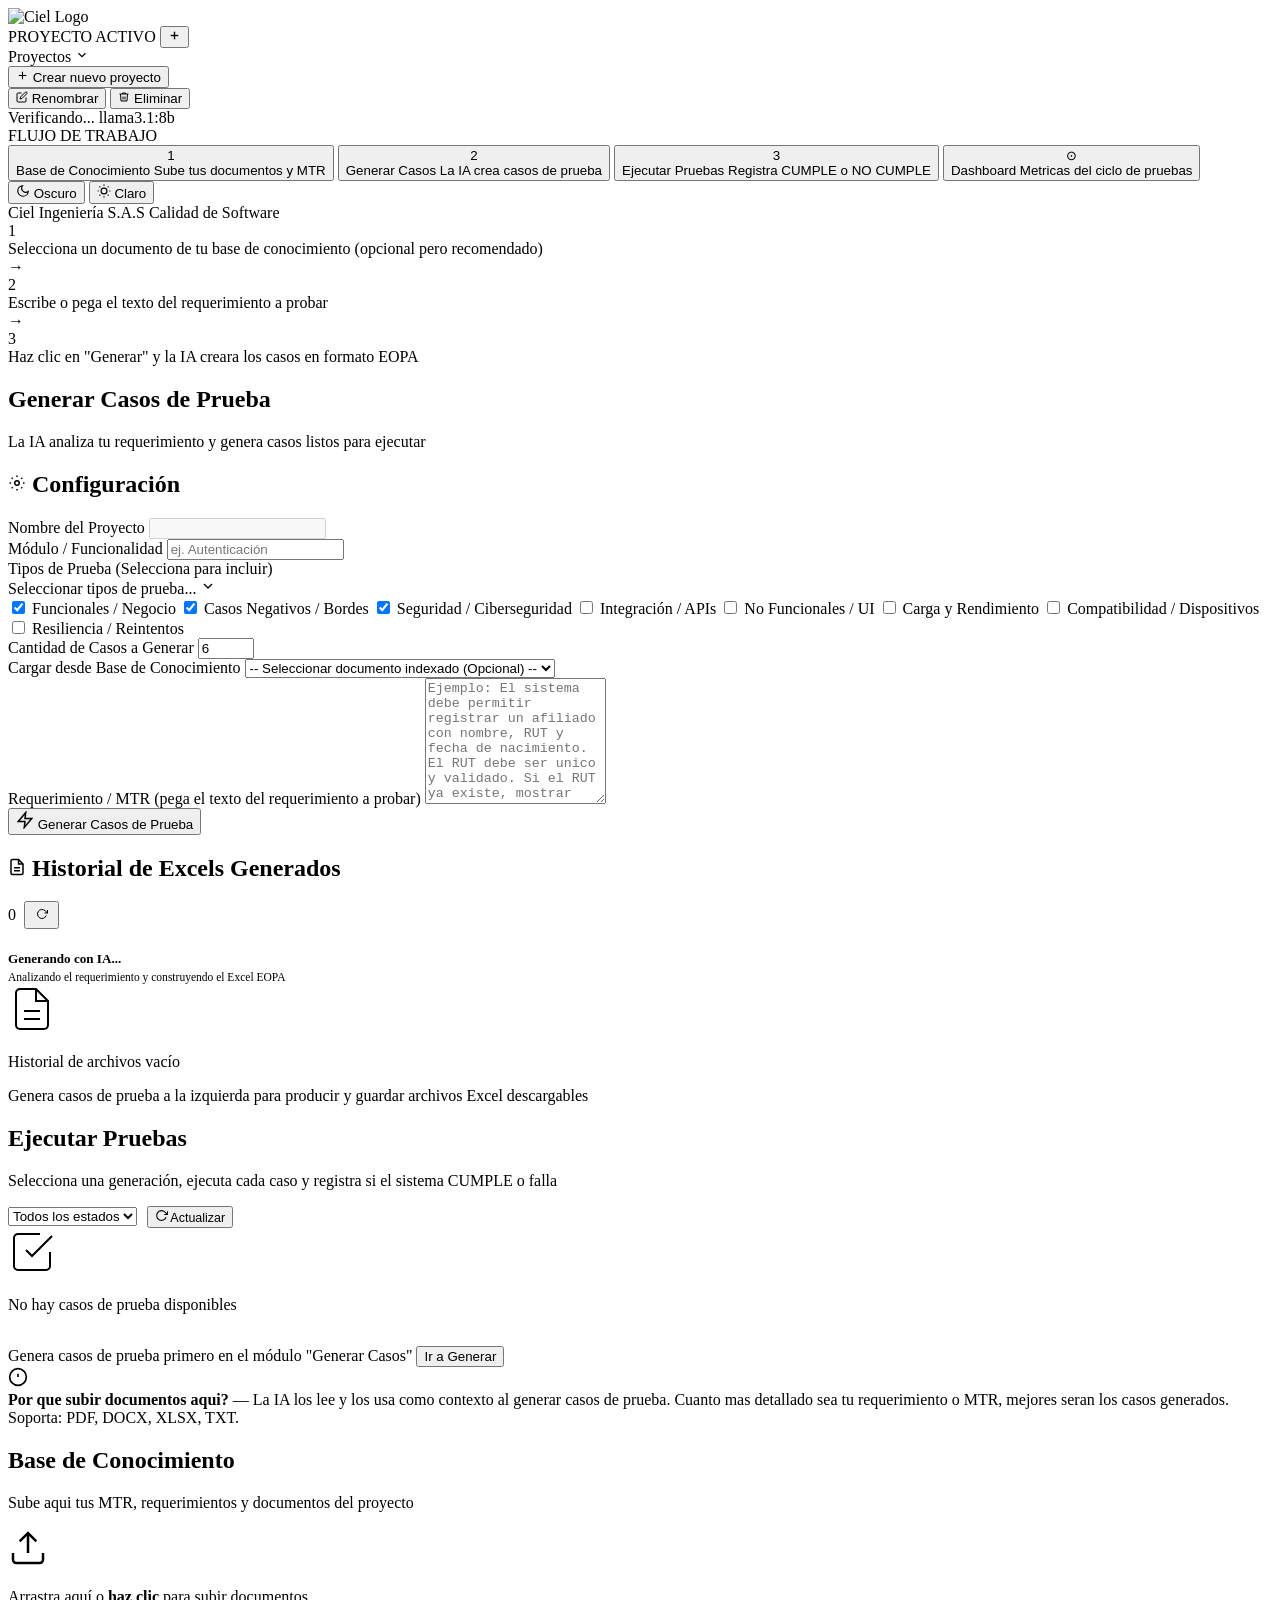
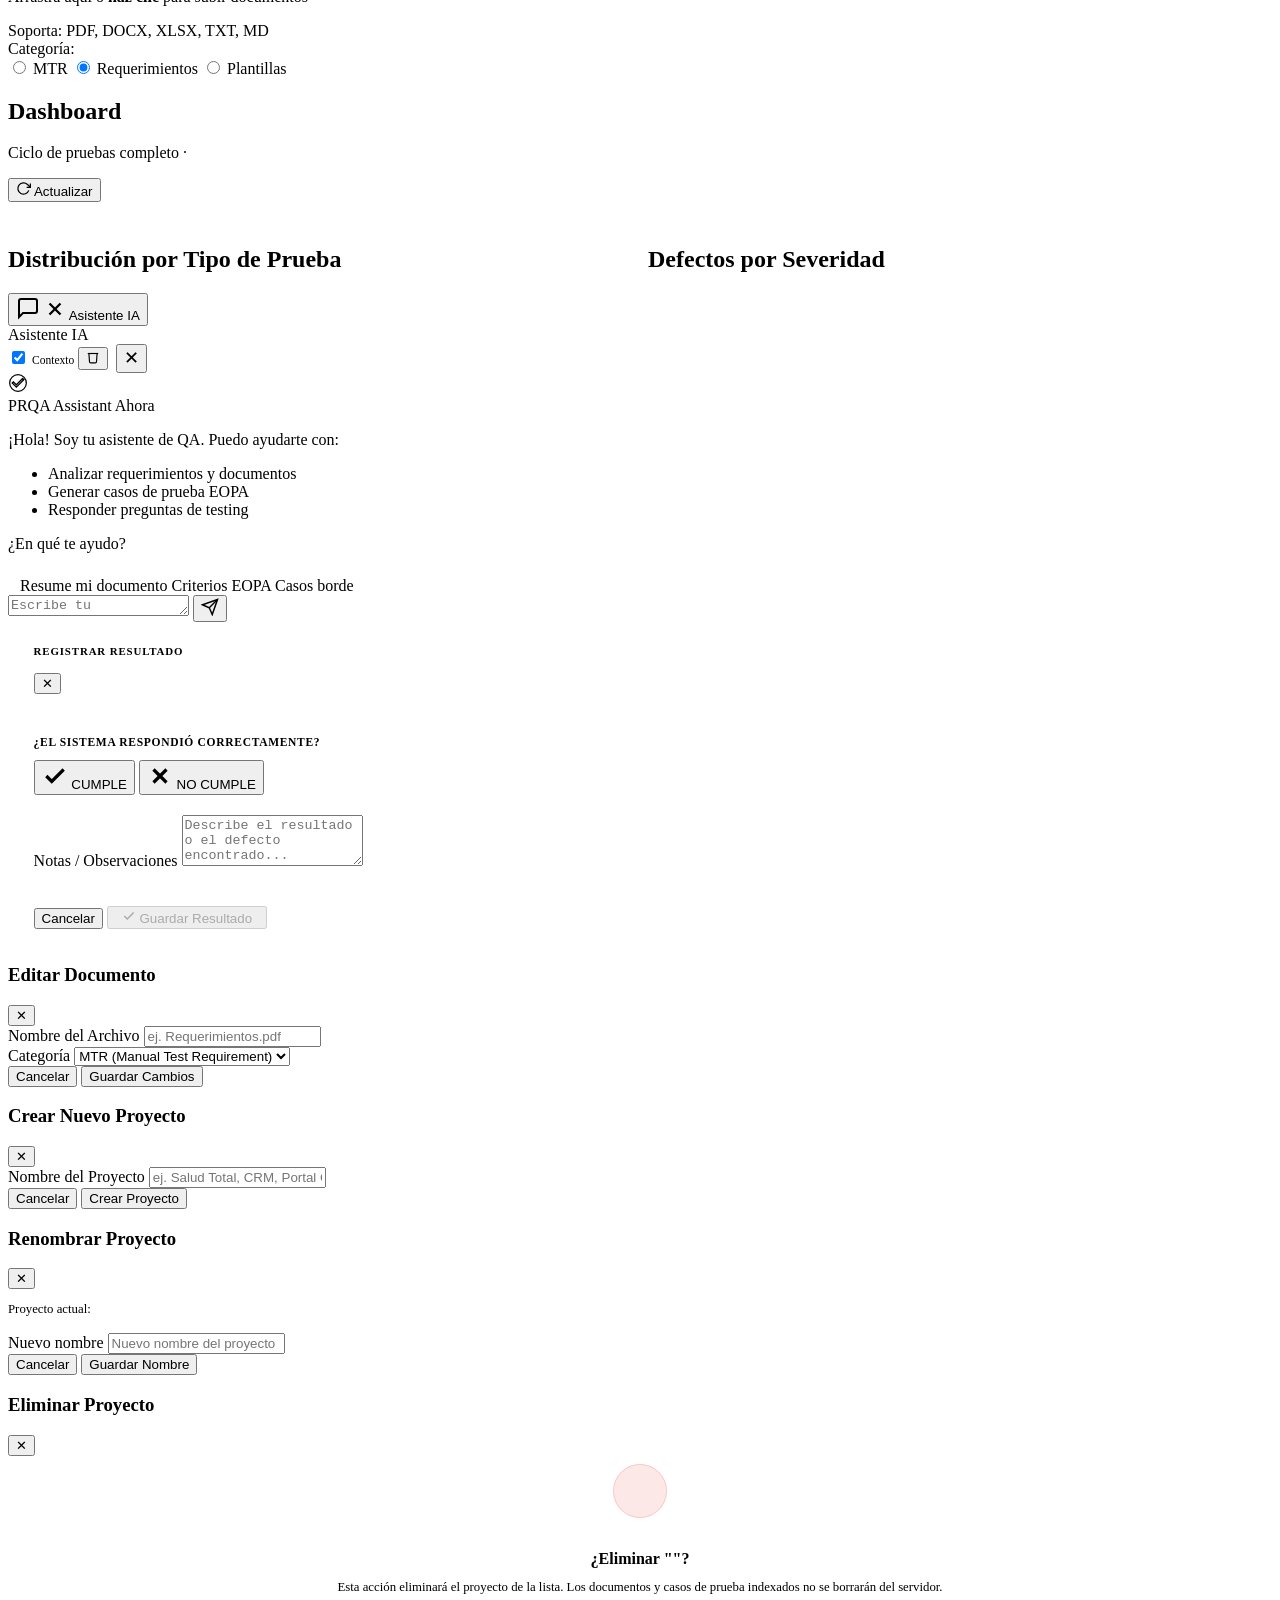
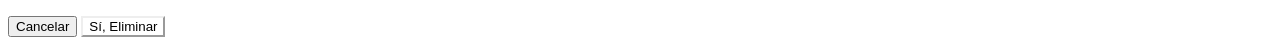
==== frontend/index.html @ eca5a705 "Initial commit: Asistente QA application code" ====
<!DOCTYPE html>
<html lang="es">

<head>
  <meta charset="UTF-8" />
  <meta name="viewport" content="width=device-width, initial-scale=1.0" />
  <title>PRQA — Asistente de QA con IA Local | Ciel Ingeniería</title>
  <meta name="description"
    content="Asistente de calidad de software potenciado por IA local para el equipo de testers de Ciel Ingeniería S.A.S" />
  <link rel="preconnect" href="https://fonts.googleapis.com" />
  <link rel="preconnect" href="https://fonts.gstatic.com" crossorigin />
  <link
    href="https://fonts.googleapis.com/css2?family=Inter:wght@300;400;500;600;700;800&family=JetBrains+Mono:wght@400;500&display=swap"
    rel="stylesheet" />
  <link rel="stylesheet" href="/static/css/style.css?v=2.3.0" />
</head>

<body>
  <!-- Fondo animado -->
  <div class="bg-grid"></div>
  <div class="bg-glow bg-glow-1"></div>
  <div class="bg-glow bg-glow-2"></div>
  <div class="bg-glow bg-glow-3"></div>

  <!-- Sidebar -->
  <aside class="sidebar" id="sidebar">
    <div class="sidebar-header">
      <div class="logo-container">
        <div class="logo-badge">
          <img src="https://www.cielingenieria.com/wp-content/uploads/2019/06/logo-ciel-nuevo2.png" alt="Ciel Logo"
            class="ciel-logo" />
        </div>
      </div>
    </div>

    <!-- Selector de Proyecto rediseñado con gestión completa -->
    <div class="project-selector-card" id="projectSelectorCard">
      <div class="project-selector-header">
        <span class="project-title-label">PROYECTO ACTIVO</span>
        <button class="proj-new-btn" onclick="openCreateProjectModal()" title="Nuevo proyecto">
          <svg viewBox="0 0 24 24" fill="none" stroke="currentColor" stroke-width="2.5" width="13" height="13"><line x1="12" y1="5" x2="12" y2="19"/><line x1="5" y1="12" x2="19" y2="12"/></svg>
        </button>
      </div>
      <!-- Proyecto activo prominente -->
      <div class="active-project-display" onclick="toggleProjectDropdown()">
        <div class="active-project-dot"></div>
        <span class="active-project-name" id="activeProjectName">Proyectos</span>
        <svg class="proj-chevron" id="projChevron" viewBox="0 0 24 24" fill="none" stroke="currentColor" stroke-width="2" width="14" height="14"><polyline points="6 9 12 15 18 9"/></svg>
      </div>
      <!-- Dropdown de proyectos -->
      <div class="project-dropdown hidden" id="projectDropdown">
        <div class="project-dropdown-list" id="projectDropdownList">
          <!-- populated by JS -->
        </div>
        <div class="project-dropdown-footer">
          <button class="proj-action-add" onclick="openCreateProjectModal(); closeProjectDropdown()">
            <svg viewBox="0 0 24 24" fill="none" stroke="currentColor" stroke-width="2" width="13" height="13"><line x1="12" y1="5" x2="12" y2="19"/><line x1="5" y1="12" x2="19" y2="12"/></svg>
            Crear nuevo proyecto
          </button>
        </div>
      </div>
      <!-- Acciones del proyecto activo -->
      <div class="project-action-row" id="projectActionRow">
        <button class="proj-action-btn proj-rename" onclick="openRenameProjectModal()" title="Renombrar proyecto">
          <svg viewBox="0 0 24 24" fill="none" stroke="currentColor" stroke-width="2" width="12" height="12"><path d="M11 4H4a2 2 0 0 0-2 2v14a2 2 0 0 0 2 2h14a2 2 0 0 0 2-2v-7"/><path d="M18.5 2.5a2.121 2.121 0 0 1 3 3L12 15l-4 1 1-4 9.5-9.5z"/></svg>
          Renombrar
        </button>
        <button class="proj-action-btn proj-delete" onclick="openDeleteProjectModal()" title="Eliminar proyecto">
          <svg viewBox="0 0 24 24" fill="none" stroke="currentColor" stroke-width="2" width="12" height="12"><polyline points="3 6 5 6 21 6"/><path d="M19 6l-1 14H6L5 6"/><path d="M10 11v6M14 11v6"/><path d="M9 6V4h6v2"/></svg>
          Eliminar
        </button>
      </div>
    </div>

    <!-- Status indicator -->
    <div class="status-card" id="statusCard">
      <div class="status-dot" id="statusDot"></div>
      <div class="status-info">
        <span class="status-label" id="statusLabel">Verificando...</span>
        <span class="status-model" id="statusModel">llama3.1:8b</span>
      </div>
    </div>

    <!-- Navegación con pasos numerados (sin Asistente IA - ahora es burbuja flotante) -->
    <div class="nav-flow-label">FLUJO DE TRABAJO</div>
    <nav class="sidebar-nav">
      <button class="nav-item" id="navDocuments" onclick="switchModule('documents')">
        <div class="nav-step-badge">1</div>
        <div class="nav-text-group">
          <span class="nav-title">Base de Conocimiento</span>
          <span class="nav-subtitle">Sube tus documentos y MTR</span>
        </div>
        <div class="nav-indicator"></div>
      </button>

      <button class="nav-item" id="navGenerate" onclick="switchModule('generate')">
        <div class="nav-step-badge">2</div>
        <div class="nav-text-group">
          <span class="nav-title">Generar Casos</span>
          <span class="nav-subtitle">La IA crea casos de prueba</span>
        </div>
        <div class="nav-indicator"></div>
      </button>

      <button class="nav-item" id="navExecution" onclick="switchModule('execution')">
        <div class="nav-step-badge">3</div>
        <div class="nav-text-group">
          <span class="nav-title">Ejecutar Pruebas</span>
          <span class="nav-subtitle">Registra CUMPLE o NO CUMPLE</span>
        </div>
        <div class="nav-indicator"></div>
      </button>

      <button class="nav-item" id="navDashboard" onclick="switchModule('dashboard')">
        <div class="nav-step-badge nav-step-alt">⊙</div>
        <div class="nav-text-group">
          <span class="nav-title">Dashboard</span>
          <span class="nav-subtitle">Metricas del ciclo de pruebas</span>
        </div>
        <div class="nav-indicator"></div>
      </button>
    </nav>

    <div class="sidebar-footer">
      <div class="theme-toggle-container">
        <button class="theme-toggle-btn active" id="themeDarkBtn" onclick="toggleTheme('dark')" title="Modo Oscuro">
          <svg viewBox="0 0 24 24" fill="none" stroke="currentColor" stroke-width="2" width="14" height="14">
            <path d="M21 12.79A9 9 0 1 1 11.21 3 7 7 0 0 0 21 12.79z" />
          </svg>
          <span>Oscuro</span>
        </button>
        <button class="theme-toggle-btn" id="themeLightBtn" onclick="toggleTheme('light')" title="Modo Claro">
          <svg viewBox="0 0 24 24" fill="none" stroke="currentColor" stroke-width="2" width="14" height="14">
            <circle cx="12" cy="12" r="5" />
            <line x1="12" y1="1" x2="12" y2="3" />
            <line x1="12" y1="21" x2="12" y2="23" />
            <line x1="4.22" y1="4.22" x2="5.64" y2="5.64" />
            <line x1="18.36" y1="18.36" x2="19.78" y2="19.78" />
            <line x1="1" y1="12" x2="3" y2="12" />
            <line x1="21" y1="12" x2="23" y2="12" />
            <line x1="4.22" y1="19.78" x2="5.64" y2="18.36" />
            <line x1="18.36" y1="5.64" x2="19.78" y2="4.22" />
          </svg>
          <span>Claro</span>
        </button>
      </div>
      <div class="company-badge">
        <span class="company-name">Ciel Ingeniería S.A.S</span>
        <span class="company-area">Calidad de Software</span>
      </div>
    </div>
  </aside>

  <!-- Contenido principal -->
  <main class="main-content" id="mainContent">




    <!-- ════════════════════════════════════════════
         MÓDULO 2: GENERADOR DE CASOS DE PRUEBA
    ════════════════════════════════════════════ -->
    <section class="module" id="moduleGenerate">
      <!-- Banner de instrucciones -->
      <div class="how-to-banner">
        <div class="how-to-steps">
          <div class="how-to-step">
            <div class="how-to-num">1</div>
            <span>Selecciona un documento de tu base de conocimiento (opcional pero recomendado)</span>
          </div>
          <div class="how-to-arrow">→</div>
          <div class="how-to-step">
            <div class="how-to-num">2</div>
            <span>Escribe o pega el texto del requerimiento a probar</span>
          </div>
          <div class="how-to-arrow">→</div>
          <div class="how-to-step">
            <div class="how-to-num">3</div>
            <span>Haz clic en "Generar" y la IA creara los casos en formato EOPA</span>
          </div>
        </div>
      </div>
      <div class="module-header">
        <div class="module-title-group">
          <h1 class="module-title">Generar Casos de Prueba</h1>
          <p class="module-subtitle">La IA analiza tu requerimiento y genera casos listos para ejecutar</p>
        </div>

      </div>

      <div class="generate-layout">
        <!-- Panel de configuración -->
        <div class="generate-config panel">
          <h2 class="panel-title">
            <svg viewBox="0 0 24 24" fill="none" stroke="currentColor" stroke-width="2" width="18" height="18">
              <circle cx="12" cy="12" r="3" />
              <path
                d="M19.07 4.93l-1.41 1.41M4.93 4.93l1.41 1.41M19.07 19.07l-1.41-1.41M4.93 19.07l1.41-1.41M12 2v2M12 20v2M2 12h2M20 12h2" />
            </svg>
            Configuración
          </h2>

          <div class="form-group">
            <label class="form-label" for="projectName">Nombre del Proyecto</label>
            <input type="text" id="projectName" class="form-input" disabled value="" />
          </div>

          <div class="form-group">
            <label class="form-label" for="moduleName">Módulo / Funcionalidad</label>
            <input type="text" id="moduleName" class="form-input" placeholder="ej. Autenticación" value="" />
          </div>

          <div class="form-group">
            <label class="form-label">Tipos de Prueba <span class="form-label-hint">(Selecciona para incluir)</span></label>
            <div class="custom-multiselect" id="customTestTypesSelect">
              <div class="multiselect-trigger" onclick="toggleTestTypesDropdown()">
                <span id="multiselectPlaceholder">Seleccionar tipos de prueba...</span>
                <svg viewBox="0 0 24 24" fill="none" stroke="currentColor" stroke-width="2" width="16" height="16">
                  <polyline points="6 9 12 15 18 9"/>
                </svg>
              </div>
              <div class="multiselect-dropdown hidden" id="testTypesDropdown">
                <label class="dropdown-item">
                  <input type="checkbox" value="FUNCIONALES" data-label="Funcionales / Negocio" checked onchange="updateTestTypeChips()" />
                  <span>Funcionales / Negocio</span>
                </label>
                <label class="dropdown-item">
                  <input type="checkbox" value="CASOS NEGATIVOS" data-label="Casos Negativos / Bordes" checked onchange="updateTestTypeChips()" />
                  <span>Casos Negativos / Bordes</span>
                </label>
                <label class="dropdown-item">
                  <input type="checkbox" value="SEGURIDAD" data-label="Seguridad / Ciberseguridad" checked onchange="updateTestTypeChips()" />
                  <span>Seguridad / Ciberseguridad</span>
                </label>
                <label class="dropdown-item">
                  <input type="checkbox" value="INTEGRACION" data-label="Integración / APIs" onchange="updateTestTypeChips()" />
                  <span>Integración / APIs</span>
                </label>
                <label class="dropdown-item">
                  <input type="checkbox" value="NO FUNCIONALES" data-label="No Funcionales / UI" onchange="updateTestTypeChips()" />
                  <span>No Funcionales / UI</span>
                </label>
                <label class="dropdown-item">
                  <input type="checkbox" value="CARGA" data-label="Carga y Rendimiento" onchange="updateTestTypeChips()" />
                  <span>Carga y Rendimiento</span>
                </label>
                <label class="dropdown-item">
                  <input type="checkbox" value="COMPATIBILIDAD" data-label="Compatibilidad / Dispositivos" onchange="updateTestTypeChips()" />
                  <span>Compatibilidad / Dispositivos</span>
                </label>
                <label class="dropdown-item">
                  <input type="checkbox" value="RESILIENCIA" data-label="Resiliencia / Reintentos" onchange="updateTestTypeChips()" />
                  <span>Resiliencia / Reintentos</span>
                </label>
              </div>
            </div>
            <!-- Chips de tipos seleccionados -->
            <div class="selected-chips-container" id="selectedTestTypeChips"></div>
          </div>

          <div class="form-group">
            <label class="form-label" for="numCases">Cantidad de Casos a Generar</label>
            <input type="number" id="numCases" class="form-input" min="1" max="100" value="6" placeholder="ej. 6" />
          </div>

          <div class="form-group">
            <label class="form-label" for="docSelect">Cargar desde Base de Conocimiento</label>
            <select id="docSelect" class="form-input" onchange="loadDocToTextarea(this.value)">
              <option value="">-- Seleccionar documento indexado (Opcional) --</option>
            </select>
          </div>

          <div class="form-group">
            <label class="form-label" for="requirementText">Requerimiento / MTR <span class="form-label-hint">(pega el texto del requerimiento a probar)</span></label>
            <textarea id="requirementText" class="form-textarea"
              placeholder="Ejemplo: El sistema debe permitir registrar un afiliado con nombre, RUT y fecha de nacimiento. El RUT debe ser unico y validado. Si el RUT ya existe, mostrar mensaje de error..."
              rows="8"></textarea>
          </div>

          <button class="btn-primary btn-full" id="generateBtn" onclick="generateTestCases()">
            <svg viewBox="0 0 24 24" fill="none" stroke="currentColor" stroke-width="2" width="18" height="18">
              <polygon points="13 2 3 14 12 14 11 22 21 10 12 10 13 2" />
            </svg>
            Generar Casos de Prueba
          </button>
        </div>

        <!-- Panel de resultados: historial de Excels -->
        <div class="generate-results panel" style="position:relative;">
          <div class="panel-header" style="flex-shrink:0;">
            <h2 class="panel-title">
              <svg viewBox="0 0 24 24" fill="none" stroke="currentColor" stroke-width="2" width="18" height="18">
                <path d="M14 2H6a2 2 0 0 0-2 2v16a2 2 0 0 0 2 2h12a2 2 0 0 0 2-2V8z"/><polyline points="14 2 14 8 20 8"/><line x1="16" y1="13" x2="8" y2="13"/><line x1="16" y1="17" x2="8" y2="17" />
              </svg>
              Historial de Excels Generados
            </h2>
            <div style="display:flex;align-items:center;gap:0.5rem;">
              <span class="badge" id="caseCountBadge">0</span>
              <button class="btn-ghost" style="font-size:0.7rem;padding:0.3rem 0.6rem;" onclick="loadTestCasesForGenerator()" title="Actualizar historial">
                <svg viewBox="0 0 24 24" fill="none" stroke="currentColor" stroke-width="2" width="12" height="12"><polyline points="23 4 23 10 17 10"/><path d="M20.49 15a9 9 0 1 1-2.12-9.36L23 10"/></svg>
              </button>
            </div>
          </div>

          <!-- Banner de progreso: compacto, no tapa el historial -->
          <div id="generatorLoading" class="excel-loading-overlay hidden">
            <div class="loading-orb" style="width:22px;height:22px;flex-shrink:0;"></div>
            <div>
              <p style="font-weight:600;color:var(--accent-primary);margin:0;font-size:0.82rem;">Generando con IA...</p>
              <span style="font-size:0.72rem;color:var(--text-muted);">Analizando el requerimiento y construyendo el Excel EOPA</span>
            </div>
          </div>


          <!-- Historial de archivos siempre visible -->
          <div id="testCasesContainer" class="test-cases-list">
            <div class="empty-state">
              <svg viewBox="0 0 24 24" fill="none" stroke="currentColor" stroke-width="1" width="48" height="48">
                <path d="M14 2H6a2 2 0 0 0-2 2v16a2 2 0 0 0 2 2h12a2 2 0 0 0 2-2V8z" />
                <polyline points="14 2 14 8 20 8" />
                <line x1="16" y1="13" x2="8" y2="13" />
                <line x1="16" y1="17" x2="8" y2="17" />
              </svg>
              <p>Historial de archivos vacío</p>
              <span>Genera casos de prueba a la izquierda para producir y guardar archivos Excel descargables</span>
            </div>
          </div>
        </div>

      </div>
    </section>

    <!-- ════════════════════════════════════════════
         MÓDULO 3: EJECUCIÓN DE PRUEBAS
    ════════════════════════════════════════════ -->
    <section class="module" id="moduleExecution">
      <div class="module-header">
        <div class="module-title-group">
          <h1 class="module-title">Ejecutar Pruebas</h1>
          <p class="module-subtitle">Selecciona una generación, ejecuta cada caso y registra si el sistema CUMPLE o falla</p>
        </div>
        <div class="module-actions" style="display:flex;gap:0.6rem;align-items:center;">
          <select class="form-select-sm" id="filterStatus" onchange="loadTestCasesForExecution()">
            <option value="">Todos los estados</option>
            <option value="Pendiente">Pendiente</option>
            <option value="Ejecutado">Ejecutado</option>
          </select>
          <button class="btn-ghost" style="font-size:0.78rem;" onclick="loadTestCasesForExecution()" title="Recargar casos de prueba">
            <svg viewBox="0 0 24 24" fill="none" stroke="currentColor" stroke-width="2" width="13" height="13">
              <polyline points="23 4 23 10 17 10"/><path d="M20.49 15a9 9 0 1 1-2.12-9.36L23 10"/>
            </svg>
            Actualizar
          </button>
        </div>
      </div>

      <!-- Cuerpo de ejecución: generado dinámicamente por JS -->
      <div class="execution-table-wrap" id="executionGrid">
        <div class="empty-state">
          <svg viewBox="0 0 24 24" fill="none" stroke="currentColor" stroke-width="1" width="48" height="48">
            <polyline points="9 11 12 14 22 4" /><path d="M21 12v7a2 2 0 0 1-2 2H5a2 2 0 0 1-2-2V5a2 2 0 0 1 2-2h11" />
          </svg>
          <p>No hay casos de prueba disponibles</p>
          <span>Genera casos de prueba primero en el módulo "Generar Casos"</span>
          <button class="btn-primary" style="margin-top:1rem" onclick="switchModule('generate')">Ir a Generar</button>
        </div>
      </div>
    </section>


    <!-- ════════════════════════════════════════════
         MÓDULO 4: BASE DE CONOCIMIENTO
    ════════════════════════════════════════════ -->
    <section class="module" id="moduleDocuments">
      <!-- Banner de instrucciones -->
      <div class="how-to-banner how-to-banner-start">
        <div class="how-to-icon">
          <svg viewBox="0 0 24 24" fill="none" stroke="currentColor" stroke-width="2" width="20" height="20"><circle cx="12" cy="12" r="10"/><line x1="12" y1="8" x2="12" y2="12"/><line x1="12" y1="16" x2="12.01" y2="16"/></svg>
        </div>
        <div>
          <strong>Por que subir documentos aqui?</strong> — La IA los lee y los usa como contexto al generar casos de prueba. Cuanto mas detallado sea tu requerimiento o MTR, mejores seran los casos generados. Soporta: PDF, DOCX, XLSX, TXT.
        </div>
      </div>
      <div class="module-header">
        <div class="module-title-group">
          <h1 class="module-title">Base de Conocimiento</h1>
          <p class="module-subtitle">Sube aqui tus MTR, requerimientos y documentos del proyecto</p>
        </div>
      </div>

      <!-- Zona de carga -->
      <div class="upload-zone" id="uploadZone">
        <input type="file" id="fileInput" hidden accept=".pdf,.docx,.txt,.xlsx,.xls,.md"
          onchange="uploadDocument(this.files[0])" />
        <div class="upload-content" onclick="document.getElementById('fileInput').click()">
          <div class="upload-icon">
            <svg viewBox="0 0 24 24" fill="none" stroke="currentColor" stroke-width="1.5" width="40" height="40">
              <path d="M21 15v4a2 2 0 0 1-2 2H5a2 2 0 0 1-2-2v-4" />
              <polyline points="17 8 12 3 7 8" />
              <line x1="12" y1="3" x2="12" y2="15" />
            </svg>
          </div>
          <p class="upload-text">Arrastra aquí o <strong>haz clic</strong> para subir documentos</p>
          <span class="upload-hint">Soporta: PDF, DOCX, XLSX, TXT, MD</span>
        </div>

        <div class="upload-category-row">
          <label class="form-label">Categoría:</label>
          <div class="radio-group" id="categoryGroup">
            <label class="radio-item">
              <input type="radio" name="category" value="mtr" id="catMTR" />
              <span class="radio-custom"></span>
              <span>MTR</span>
            </label>
            <label class="radio-item">
              <input type="radio" name="category" value="requirements" checked id="catReq" />
              <span class="radio-custom"></span>
              <span>Requerimientos</span>
            </label>
            <label class="radio-item">
              <input type="radio" name="category" value="templates" id="catTemplates" />
              <span class="radio-custom"></span>
              <span>Plantillas</span>
            </label>
          </div>
        </div>
      </div>

      <!-- Lista de documentos -->
      <div class="documents-grid" id="documentsGrid">
        <div class="loading-dots">
          <span></span><span></span><span></span>
        </div>
      </div>
    </section>

    <!-- ════════════════════════════════════════════
         MÓDULO 5: DASHBOARD
    ════════════════════════════════════════════ -->
    <section class="module" id="moduleDashboard">
      <!-- Header del Dashboard -->
      <div class="module-header">
        <div class="module-title-group">
          <h1 class="module-title">Dashboard</h1>
          <p class="module-subtitle" id="dashboardSubtitle">Ciclo de pruebas completo · <span id="dashProjectName"></span></p>
        </div>
        <button class="btn-primary" onclick="loadDashboard()" style="gap:0.5rem;">
          <svg viewBox="0 0 24 24" fill="none" stroke="currentColor" stroke-width="2" width="15" height="15">
            <polyline points="23 4 23 10 17 10" /><path d="M20.49 15a9 9 0 1 1-2.12-9.36L23 10" />
          </svg>
          Actualizar
        </button>
      </div>

      <!-- KPI Cards principales -->
      <div id="metricsGrid" style="display:grid;grid-template-columns:repeat(4,1fr);gap:1rem;margin-bottom:1.5rem;">
        <!-- Generadas dinámicamente por loadDashboard() -->
      </div>

      <!-- Barra de progreso global prominente -->
      <div id="dashProgressSection" style="margin-bottom:1.5rem;"></div>

      <!-- Paneles de análisis -->
      <div class="dashboard-panels" style="display:grid;grid-template-columns:1fr 1fr;gap:1rem;">
        <div class="panel" style="grid-column:1;">
          <h2 class="panel-title">Distribución por Tipo de Prueba</h2>
          <div id="typeDistribution" class="distribution-list"></div>
        </div>
        <div class="panel" style="grid-column:2;">
          <h2 class="panel-title">Defectos por Severidad</h2>
          <div id="severityDistribution" class="distribution-list"></div>
        </div>
      </div>

      <!-- IDs legacy compatibles -->
      <span id="mTotalCases" style="display:none"></span>
      <span id="mCumple" style="display:none"></span>
      <span id="mNoCumple" style="display:none"></span>
      <span id="mPassRate" style="display:none"></span>
      <span id="execProgress" style="display:none"></span>
      <span id="passProgress" style="display:none"></span>
      <div id="execProgressBar" style="display:none"></div>
      <div id="passProgressBar" style="display:none"></div>
    </section>

  </main>

  <!-- ═══ BURBUJA FLOTANTE ASISTENTE IA ═══════════════════════ -->
  <!-- Botón burbuja siempre visible -->
  <button class="chat-fab" id="chatFab" onclick="toggleChatDrawer()" title="Asistente IA">
    <svg class="chat-fab-icon chat-fab-open" viewBox="0 0 24 24" fill="none" stroke="currentColor" stroke-width="2" width="24" height="24">
      <path d="M21 15a2 2 0 0 1-2 2H7l-4 4V5a2 2 0 0 1 2-2h14a2 2 0 0 1 2 2z" />
    </svg>
    <svg class="chat-fab-icon chat-fab-close hidden" viewBox="0 0 24 24" fill="none" stroke="currentColor" stroke-width="2.5" width="22" height="22">
      <line x1="18" y1="6" x2="6" y2="18"/><line x1="6" y1="6" x2="18" y2="18"/>
    </svg>
    <span class="chat-fab-label">Asistente IA</span>
  </button>

  <!-- Drawer lateral del asistente -->
  <div class="chat-drawer" id="chatDrawer">
    <div class="chat-drawer-header">
      <div class="chat-drawer-title">
        <div class="chat-drawer-dot"></div>
        <span>Asistente IA</span>
      </div>
      <div class="chat-drawer-controls">
        <label class="toggle-switch toggle-sm" title="Usar Base de Conocimiento">
          <input type="checkbox" id="useKnowledgeBase" checked />
          <span class="toggle-track"><span class="toggle-thumb"></span></span>
          <span class="toggle-label" style="font-size:0.72rem">Contexto</span>
        </label>
        <button class="btn-ghost btn-sm" onclick="clearChat()" title="Limpiar chat">
          <svg viewBox="0 0 24 24" fill="none" stroke="currentColor" stroke-width="2" width="14" height="14">
            <polyline points="3 6 5 6 21 6" /><path d="M19 6l-1 14a2 2 0 0 1-2 2H8a2 2 0 0 1-2-2L5 6" />
          </svg>
        </button>
        <button class="btn-ghost btn-sm" onclick="toggleChatDrawer()" title="Cerrar" style="margin-left:4px; font-size:1.1rem; padding: 2px 6px;">✕</button>
      </div>
    </div>
    <div class="chat-messages" id="chatMessages">
      <!-- Welcome message -->
      <div class="message assistant-message welcome-message">
        <div class="message-avatar">
          <svg viewBox="0 0 24 24" fill="none" stroke="currentColor" stroke-width="1.5" width="20" height="20">
            <path d="M12 2C6.48 2 2 6.48 2 12s4.48 10 10 10 10-4.48 10-10S17.52 2 12 2zm-2 15l-5-5 1.41-1.41L10 14.17l7.59-7.59L19 8l-9 9z" />
          </svg>
        </div>
        <div class="message-content">
          <div class="message-header">
            <span class="message-sender">PRQA Assistant</span>
            <span class="message-time">Ahora</span>
          </div>
          <div class="message-text">
            <p>¡Hola! Soy tu asistente de QA. Puedo ayudarte con:</p>
            <ul>
              <li>Analizar requerimientos y documentos</li>
              <li>Generar casos de prueba EOPA</li>
              <li>Responder preguntas de testing</li>
            </ul>
            <p>¿En qué te ayudo?</p>
          </div>
        </div>
      </div>
    </div>
    <div class="chat-input-area">
      <div class="chat-hints" style="padding:0.5rem 0.75rem 0;">
        <span class="hint-chip" onclick="setInput('Resume el documento que tengo en la base de conocimiento')">Resume mi documento</span>
        <span class="hint-chip" onclick="setInput('Cuales son los criterios de aceptacion segun EOPA?')">Criterios EOPA</span>
        <span class="hint-chip" onclick="setInput('Que casos borde deberia probar en un formulario de registro?')">Casos borde</span>
      </div>
      <div class="chat-input-container">
        <textarea id="chatInput" class="chat-input"
          placeholder="Escribe tu consulta..." rows="1"
          onkeydown="handleChatKeydown(event)" oninput="autoResizeTextarea(this)"></textarea>
        <button class="send-btn" id="sendBtn" onclick="sendMessage()">
          <svg viewBox="0 0 24 24" fill="none" stroke="currentColor" stroke-width="2" width="18" height="18">
            <line x1="22" y1="2" x2="11" y2="13" /><polygon points="22 2 15 22 11 13 2 9 22 2" />
          </svg>
        </button>
      </div>
    </div>
  </div>
  <!-- Fondo oscuro al abrir el drawer en móvil -->
  <div class="chat-drawer-backdrop hidden" id="chatDrawerBackdrop" onclick="toggleChatDrawer()"></div>


  <!-- ═══ MODAL DE EJECUCIÓN — Diseño Premium ══════════════════ -->
  <div class="modal-overlay hidden" id="executionModal">
    <div class="modal" id="executionModalContent" style="max-width:560px;width:100%;">

      <!-- Encabezado del modal -->
      <div class="modal-header" style="padding:1.4rem 1.6rem;gap:1rem;">
        <div style="flex:1;min-width:0;">
          <div style="font-size:0.68rem;text-transform:uppercase;letter-spacing:0.08em;color:var(--text-muted);margin-bottom:0.3rem;font-weight:600;">Registrar Resultado</div>
          <h3 class="modal-title" id="modalTestCaseTitle" style="font-size:1rem;line-height:1.3;"></h3>
        </div>
        <button class="modal-close" onclick="closeExecutionModal()" style="flex-shrink:0;">✕</button>
      </div>

      <!-- Badge del ID del caso -->
      <div style="padding:0 1.6rem;margin-top:0;">
        <span class="modal-case-id" id="modalCaseId"></span>
      </div>

      <div class="modal-body" style="padding:1.25rem 1.6rem;">

        <!-- Sección: Resultado del caso -->
        <div style="margin-bottom:1.25rem;">
          <div style="font-size:0.72rem;font-weight:700;text-transform:uppercase;letter-spacing:0.06em;color:var(--text-muted);margin-bottom:0.75rem;">¿El sistema respondió correctamente?</div>
          <div class="result-buttons">
            <button class="result-btn cumple" id="btnCumple" onclick="selectResult('CUMPLE')">
              <svg viewBox="0 0 24 24" fill="none" stroke="currentColor" stroke-width="3" width="26" height="26">
                <polyline points="20 6 9 17 4 12" />
              </svg>
              CUMPLE
            </button>
            <button class="result-btn no-cumple" id="btnNoCumple" onclick="selectResult('NO CUMPLE')">
              <svg viewBox="0 0 24 24" fill="none" stroke="currentColor" stroke-width="3" width="26" height="26">
                <line x1="18" y1="6" x2="6" y2="18" /><line x1="6" y1="6" x2="18" y2="18" />
              </svg>
              NO CUMPLE
            </button>
          </div>
        </div>

        <!-- Campos adicionales para defectos — solo visible al seleccionar NO CUMPLE -->
        <div class="modal-fields" id="noCumpleFields" style="display:none;background:rgba(239,68,68,0.05);border:1px solid rgba(239,68,68,0.15);border-radius:var(--radius-md);padding:1rem;margin-bottom:1rem;">
          <div style="font-size:0.72rem;font-weight:700;color:#ef4444;text-transform:uppercase;letter-spacing:0.06em;margin-bottom:0.75rem;">
            ⚠ Información del Defecto
          </div>
          <div style="display:grid;grid-template-columns:1fr 1fr 1fr;gap:0.75rem;">
            <div class="form-group" style="margin:0;">
              <label class="form-label" style="font-size:0.7rem;">Severidad</label>
              <select class="form-input" id="execSeverity" style="font-size:0.78rem;padding:0.45rem 0.6rem;">
                <option value="Tolerable">Tolerable</option>
                <option value="Interfaz de usuario">Interfaz UI</option>
                <option value="Crítico">Crítico</option>
                <option value="Bloqueante">Bloqueante</option>
              </select>
            </div>
            <div class="form-group" style="margin:0;">
              <label class="form-label" style="font-size:0.7rem;">Tipo</label>
              <select class="form-input" id="execIncidentType" style="font-size:0.78rem;padding:0.45rem 0.6rem;">
                <option value="Error">Error</option>
                <option value="Mejora">Mejora</option>
              </select>
            </div>
            <div class="form-group" style="margin:0;">
              <label class="form-label" style="font-size:0.7rem;">Estado</label>
              <select class="form-input" id="execIncidentState" style="font-size:0.78rem;padding:0.45rem 0.6rem;">
                <option value="Abierto">Abierto</option>
                <option value="Re-abierto">Re-abierto</option>
                <option value="Cerrado">Cerrado</option>
              </select>
            </div>
          </div>
        </div>

        <!-- Notas en ancho completo -->
        <div class="form-group" style="margin:0;">
          <label class="form-label">Notas / Observaciones</label>
          <textarea class="form-textarea" id="execNotes" rows="3"
            placeholder="Describe el resultado o el defecto encontrado..."></textarea>
        </div>
      </div>

      <!-- Footer del modal -->
      <div class="modal-footer" style="padding:1rem 1.6rem;border-top:1px solid var(--border-subtle);">
        <button class="btn-ghost" onclick="closeExecutionModal()">Cancelar</button>
        <button class="btn-primary" id="saveExecutionBtn" onclick="saveExecution()" disabled
          style="min-width:160px;">
          <svg viewBox="0 0 24 24" fill="none" stroke="currentColor" stroke-width="2.5" width="14" height="14">
            <polyline points="20 6 9 17 4 12"/>
          </svg>
          Guardar Resultado
        </button>
      </div>
    </div>
  </div>


  <!-- Modal de edición de documento -->
  <div class="modal-overlay hidden" id="editDocModal">
    <div class="modal">
      <div class="modal-header">
        <h3 class="modal-title">Editar Documento</h3>
        <button class="modal-close" onclick="closeEditDocModal()">✕</button>
      </div>
      <div class="modal-body">
        <input type="hidden" id="editDocId" />
        <div class="form-group">
          <label class="form-label" for="editDocName">Nombre del Archivo</label>
          <input type="text" class="form-input" id="editDocName" placeholder="ej. Requerimientos.pdf" />
        </div>
        <div class="form-group">
          <label class="form-label" for="editDocCategory">Categoría</label>
          <select class="form-input" id="editDocCategory">
            <option value="mtr">MTR (Manual Test Requirement)</option>
            <option value="requirements">Requerimientos</option>
            <option value="templates">Plantillas</option>
          </select>
        </div>
      </div>
      <div class="modal-footer">
        <button class="btn-ghost" onclick="closeEditDocModal()">Cancelar</button>
        <button class="btn-primary" onclick="saveEditDoc()">Guardar Cambios</button>
      </div>
    </div>
  </div>

  <!-- Modal de creación de proyecto -->
  <div class="modal-overlay hidden" id="createProjectModal">
    <div class="modal">
      <div class="modal-header">
        <h3 class="modal-title">Crear Nuevo Proyecto</h3>
        <button class="modal-close" onclick="closeCreateProjectModal()">✕</button>
      </div>
      <div class="modal-body">
        <div class="form-group">
          <label class="form-label" for="newProjectName">Nombre del Proyecto</label>
          <input type="text" class="form-input" id="newProjectName" placeholder="ej. Salud Total, CRM, Portal Clientes"
            onkeydown="if(event.key==='Enter')submitCreateProject()" />
        </div>
      </div>
      <div class="modal-footer">
        <button class="btn-ghost" onclick="closeCreateProjectModal()">Cancelar</button>
        <button class="btn-primary" onclick="submitCreateProject()">Crear Proyecto</button>
      </div>
    </div>
  </div>

  <!-- Modal renombrar proyecto -->
  <div class="modal-overlay hidden" id="renameProjectModal">
    <div class="modal">
      <div class="modal-header">
        <h3 class="modal-title">Renombrar Proyecto</h3>
        <button class="modal-close" onclick="closeRenameProjectModal()">✕</button>
      </div>
      <div class="modal-body">
        <p style="font-size:0.8rem;color:var(--text-muted);margin-bottom:1rem;">Proyecto actual: <strong id="renameProjectCurrent" style="color:var(--text-primary);"></strong></p>
        <div class="form-group">
          <label class="form-label" for="renameProjectInput">Nuevo nombre</label>
          <input type="text" class="form-input" id="renameProjectInput" placeholder="Nuevo nombre del proyecto"
            onkeydown="if(event.key==='Enter')submitRenameProject()" />
        </div>
      </div>
      <div class="modal-footer">
        <button class="btn-ghost" onclick="closeRenameProjectModal()">Cancelar</button>
        <button class="btn-primary" onclick="submitRenameProject()">Guardar Nombre</button>
      </div>
    </div>
  </div>

  <!-- Modal eliminar proyecto -->
  <div class="modal-overlay hidden" id="deleteProjectModal">
    <div class="modal">
      <div class="modal-header">
        <h3 class="modal-title" style="color:var(--accent-danger);">Eliminar Proyecto</h3>
        <button class="modal-close" onclick="closeDeleteProjectModal()">✕</button>
      </div>
      <div class="modal-body">
        <div style="display:flex;flex-direction:column;align-items:center;gap:1rem;text-align:center;padding:0.5rem 0;">
          <div style="width:52px;height:52px;background:rgba(239,68,68,0.12);border:1px solid rgba(239,68,68,0.2);border-radius:50%;display:flex;align-items:center;justify-content:center;">
            <svg viewBox="0 0 24 24" fill="none" stroke="var(--accent-danger)" stroke-width="2" width="24" height="24"><polyline points="3 6 5 6 21 6"/><path d="M19 6l-1 14H6L5 6"/><path d="M10 11v6M14 11v6"/><path d="M9 6V4h6v2"/></svg>
          </div>
          <div>
            <p style="font-weight:600;color:var(--text-primary);margin-bottom:0.4rem;">¿Eliminar "<span id="deleteProjectName"></span>"?</p>
            <p style="font-size:0.8rem;color:var(--text-muted);">Esta acción eliminará el proyecto de la lista. Los documentos y casos de prueba indexados no se borrarán del servidor.</p>
          </div>
        </div>
      </div>
      <div class="modal-footer">
        <button class="btn-ghost" onclick="closeDeleteProjectModal()">Cancelar</button>
        <button class="btn-primary" style="background:var(--accent-danger);border-color:var(--accent-danger);" onclick="submitDeleteProject()">Sí, Eliminar</button>
      </div>
    </div>
  </div>

  <!-- Toast notifications -->
  <div class="toast-container" id="toastContainer"></div>

  <script src="/static/js/app.js?v=2.5.0"></script>
</body>



</html>
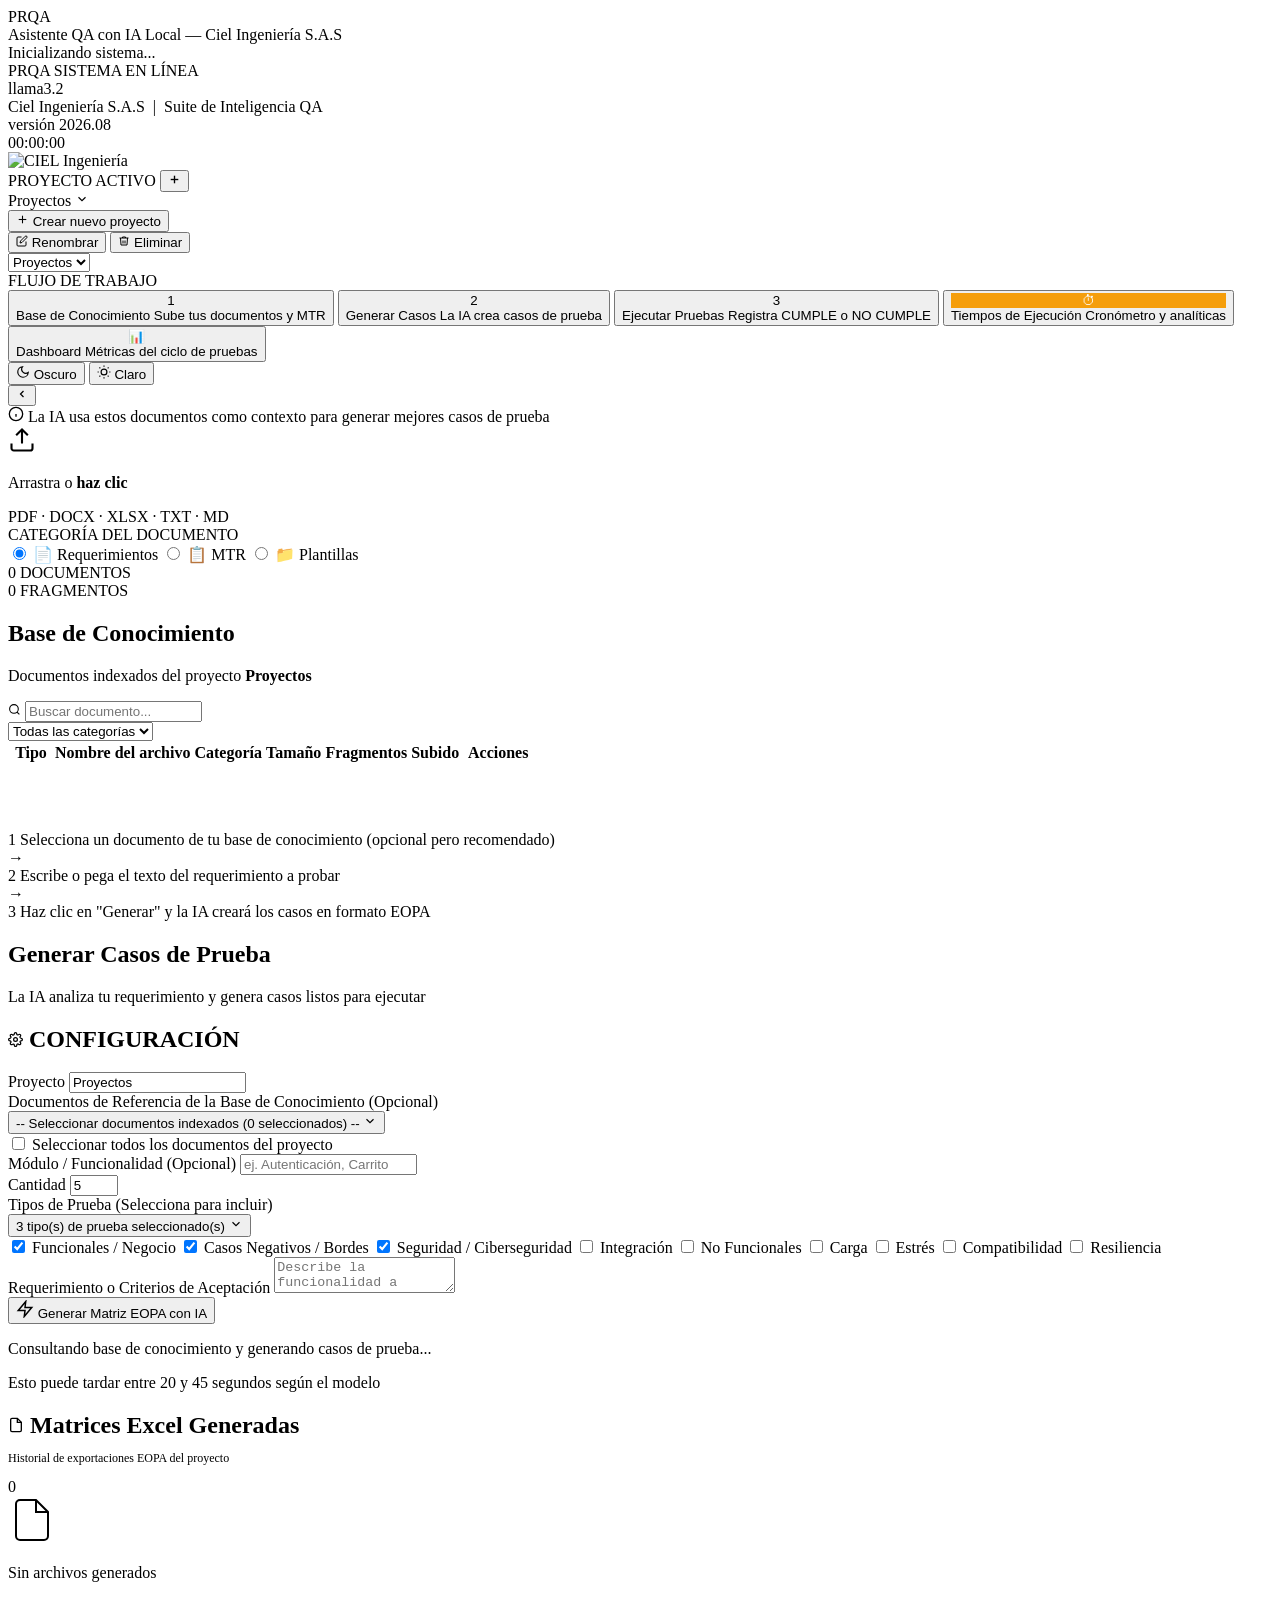
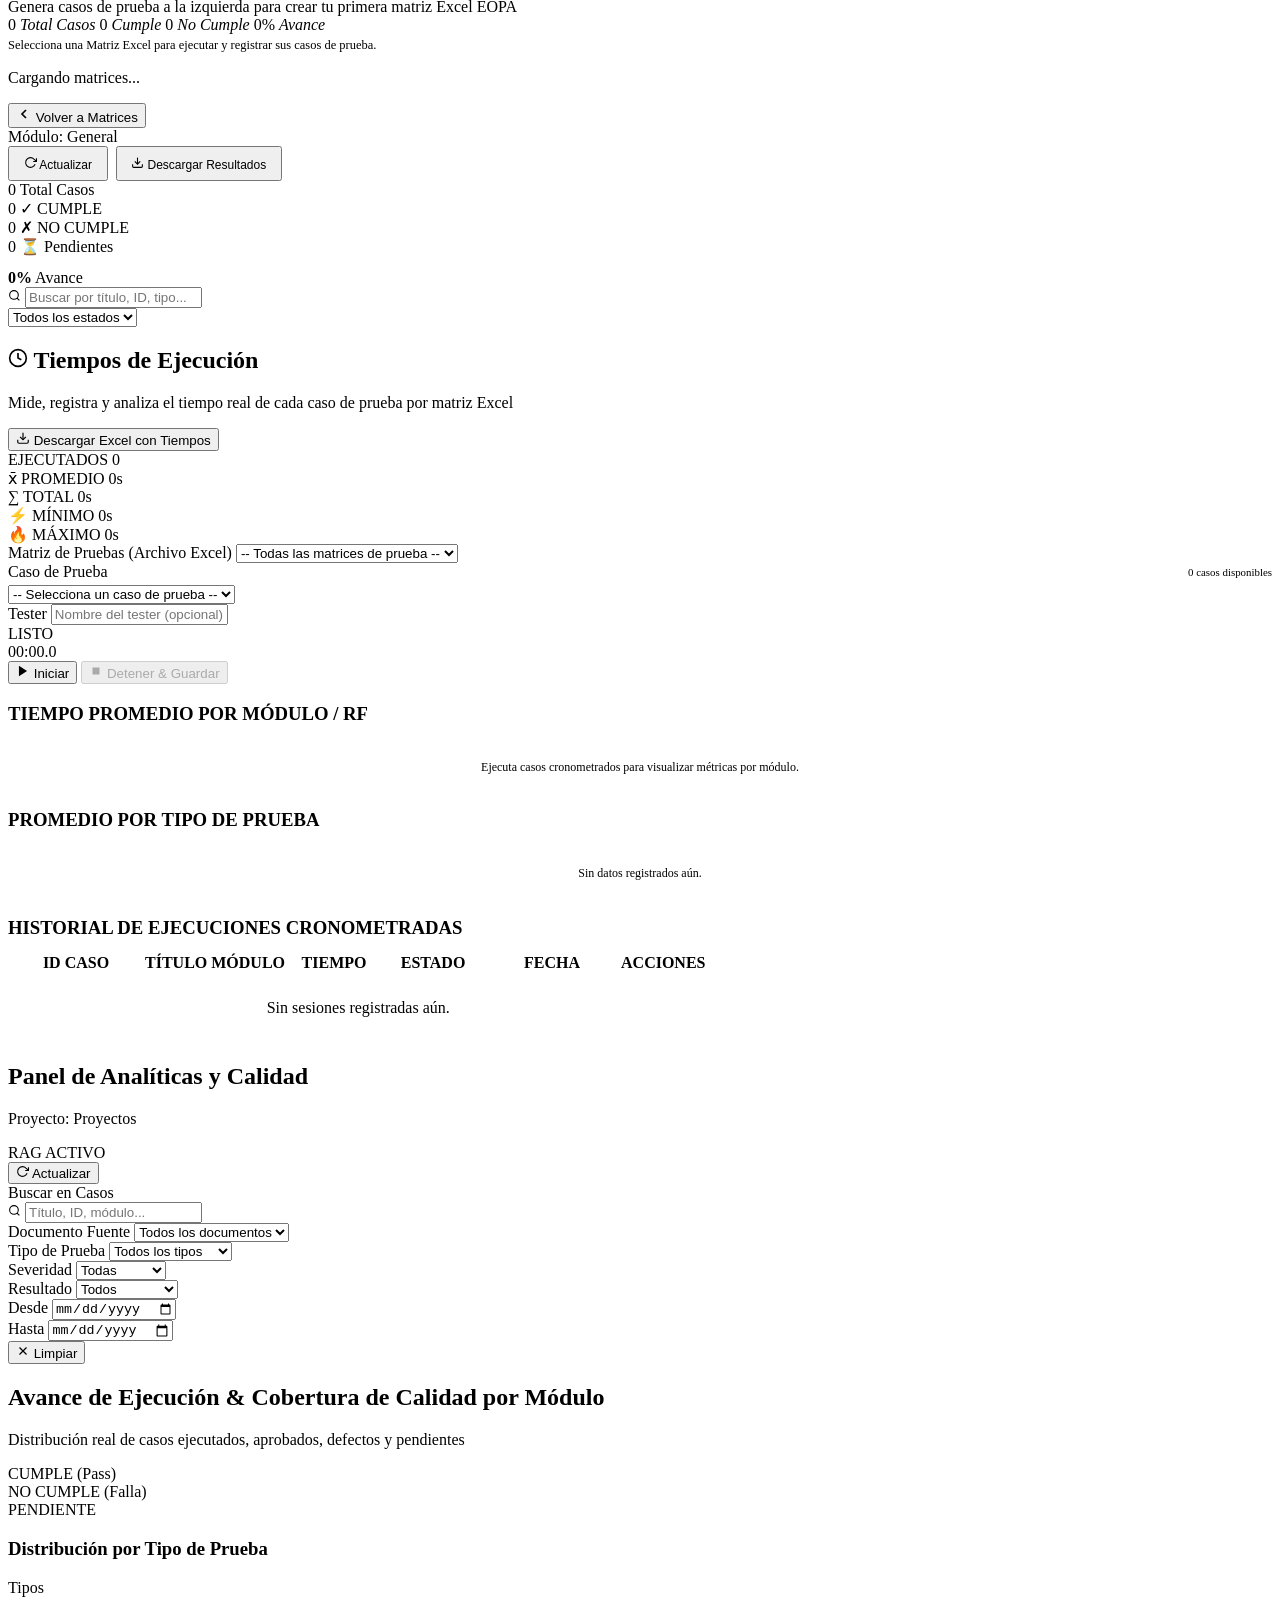
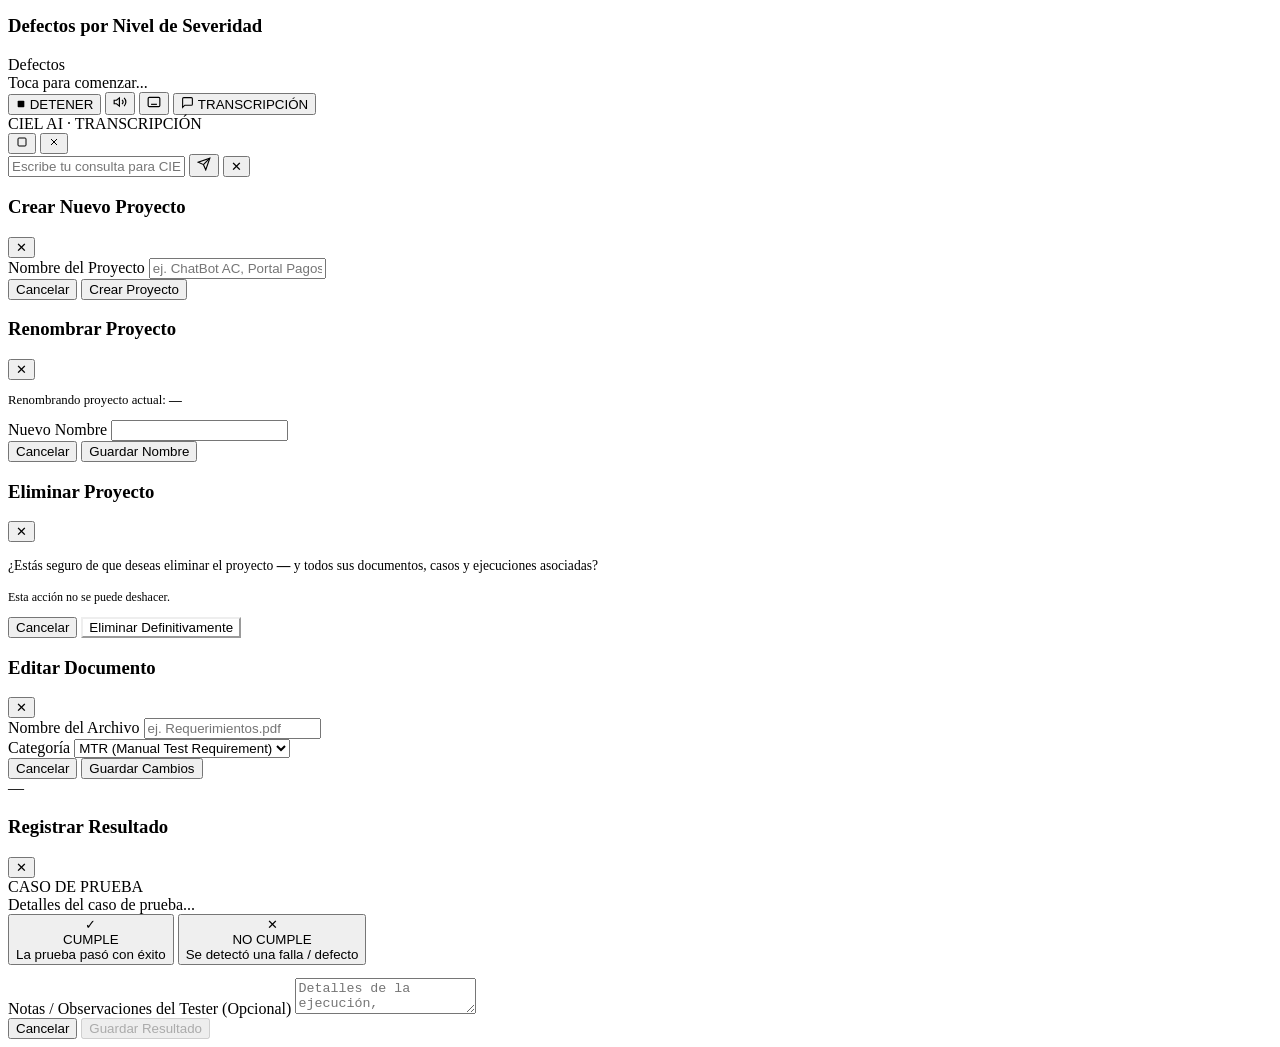
==== commit 684fa758: "feat: agregar botón de eliminación en historial de ejecuciones y actualizar componentes frontend/bac" ====
--- a/frontend/index.html
+++ b/frontend/index.html
@@ -10,657 +10,1037 @@
   <link rel="preconnect" href="https://fonts.googleapis.com" />
   <link rel="preconnect" href="https://fonts.gstatic.com" crossorigin />
   <link
-    href="https://fonts.googleapis.com/css2?family=Inter:wght@300;400;500;600;700;800&family=JetBrains+Mono:wght@400;500&display=swap"
+    href="https://fonts.googleapis.com/css2?family=Inter:wght@300;400;500;600;700;800&family=JetBrains+Mono:wght@400;500&family=Orbitron:wght@400;600;700;900&display=swap"
     rel="stylesheet" />
-  <link rel="stylesheet" href="/static/css/style.css?v=2.3.0" />
+  <link rel="stylesheet" href="/static/css/style.css?v=4.1.7" />
+  <link rel="icon" href="data:image/svg+xml,<svg xmlns='http://www.w3.org/2000/svg' viewBox='0 0 100 100'><text y='.9em' font-size='90'>🧪</text></svg>" />
 </head>
 
 <body>
-  <!-- Fondo animado -->
-  <div class="bg-grid"></div>
-  <div class="bg-glow bg-glow-1"></div>
-  <div class="bg-glow bg-glow-2"></div>
-  <div class="bg-glow bg-glow-3"></div>
-
-  <!-- Sidebar -->
-  <aside class="sidebar" id="sidebar">
-    <div class="sidebar-header">
-      <div class="logo-container">
-        <div class="logo-badge">
-          <img src="https://www.cielingenieria.com/wp-content/uploads/2019/06/logo-ciel-nuevo2.png" alt="Ciel Logo"
-            class="ciel-logo" />
-        </div>
-      </div>
-    </div>
-
-    <!-- Selector de Proyecto rediseñado con gestión completa -->
-    <div class="project-selector-card" id="projectSelectorCard">
-      <div class="project-selector-header">
-        <span class="project-title-label">PROYECTO ACTIVO</span>
-        <button class="proj-new-btn" onclick="openCreateProjectModal()" title="Nuevo proyecto">
-          <svg viewBox="0 0 24 24" fill="none" stroke="currentColor" stroke-width="2.5" width="13" height="13"><line x1="12" y1="5" x2="12" y2="19"/><line x1="5" y1="12" x2="19" y2="12"/></svg>
+  <!-- ═══ BOOT SCREEN JARVIS ═══ -->
+  <div class="boot-screen" id="bootScreen">
+    <div class="boot-logo">PRQA</div>
+    <div class="boot-subtitle">Asistente QA con IA Local &mdash; Ciel Ingeniería S.A.S</div>
+    <div class="boot-bar-wrap"><div class="boot-bar"></div></div>
+    <div class="boot-status" id="bootStatus">Inicializando sistema...</div>
+  </div>
+
+  <!-- ═══ HUD BAR SUPERIOR ═══ -->
+  <div class="hud-bar" id="hudBar">
+    <div class="hud-bar-left">
+      <div class="hud-system-badge" id="hudSystemBadge">
+        <div class="hud-system-dot" id="statusDot"></div>
+        <span id="statusLabel">PRQA SISTEMA EN LÍNEA</span>
+      </div>
+      <div class="hud-divider"></div>
+      <span class="hud-model-chip" id="hudModelChip">llama3.2</span>
+    </div>
+    <div class="hud-bar-center">Ciel Ingeniería S.A.S &nbsp;|&nbsp; Suite de Inteligencia QA</div>
+    <div class="hud-bar-right">
+      <span class="hud-version">versión 2026.08</span>
+      <div class="hud-divider"></div>
+      <span class="hud-clock" id="hudClock">00:00:00</span>
+    </div>
+  </div>
+
+  <!-- ═══ APP LAYOUT WRAPPER ═══ -->
+  <div class="app-layout" id="appLayout">
+
+    <!-- Fondo animado -->
+    <div class="bg-grid"></div>
+    <div class="bg-scanline"></div>
+    <div class="bg-radar"><div class="bg-radar-line"></div></div>
+    <div class="bg-glow bg-glow-1"></div>
+    <div class="bg-glow bg-glow-2"></div>
+    <div class="bg-glow bg-glow-3"></div>
+
+    <!-- ═══ SIDEBAR LATERAL ═══ -->
+    <aside class="sidebar" id="sidebar">
+      <div class="sidebar-header">
+        <div class="logo-container">
+          <div class="logo-badge">
+            <img src="https://www.cielingenieria.com/wp-content/uploads/2019/06/logo-ciel-nuevo2.png"
+                 onerror="this.onerror=null; this.src='/static/img/ciel_logo.png'"
+                 alt="CIEL Ingeniería" class="ciel-logo" />
+          </div>
+        </div>
+      </div>
+
+      <!-- Selector de Proyecto con CRUD completo -->
+      <div class="project-selector-card" id="projectSelectorCard">
+        <div class="project-selector-header">
+          <span class="project-title-label">PROYECTO ACTIVO</span>
+          <button class="proj-new-btn" onclick="openCreateProjectModal()" title="Nuevo proyecto">
+            <svg viewBox="0 0 24 24" fill="none" stroke="currentColor" stroke-width="2.5" width="13" height="13"><line x1="12" y1="5" x2="12" y2="19"/><line x1="5" y1="12" x2="19" y2="12"/></svg>
+          </button>
+        </div>
+        <!-- Display del proyecto activo -->
+        <div class="active-project-display" onclick="toggleProjectDropdown()">
+          <div class="active-project-dot"></div>
+          <span class="active-project-name" id="activeProjectName">Proyectos</span>
+          <svg class="proj-chevron" id="projChevron" viewBox="0 0 24 24" fill="none" stroke="currentColor" stroke-width="2" width="14" height="14"><polyline points="6 9 12 15 18 9"/></svg>
+        </div>
+        <!-- Dropdown de proyectos -->
+        <div class="project-dropdown hidden" id="projectDropdown">
+          <div class="project-dropdown-list" id="projectDropdownList">
+            <!-- populated by JS -->
+          </div>
+          <div class="project-dropdown-footer">
+            <button class="proj-action-add" onclick="openCreateProjectModal(); closeProjectDropdown()">
+              <svg viewBox="0 0 24 24" fill="none" stroke="currentColor" stroke-width="2" width="13" height="13"><line x1="12" y1="5" x2="12" y2="19"/><line x1="5" y1="12" x2="19" y2="12"/></svg>
+              Crear nuevo proyecto
+            </button>
+          </div>
+        </div>
+        <!-- Acciones del proyecto activo -->
+        <div class="project-action-row" id="projectActionRow">
+          <button class="proj-action-btn proj-rename" onclick="openRenameProjectModal()" title="Renombrar proyecto">
+            <svg viewBox="0 0 24 24" fill="none" stroke="currentColor" stroke-width="2" width="12" height="12"><path d="M11 4H4a2 2 0 0 0-2 2v14a2 2 0 0 0 2 2h14a2 2 0 0 0 2-2v-7"/><path d="M18.5 2.5a2.121 2.121 0 0 1 3 3L12 15l-4 1 1-4 9.5-9.5z"/></svg>
+            Renombrar
+          </button>
+          <button class="proj-action-btn proj-delete" onclick="openDeleteProjectModal()" title="Eliminar proyecto">
+            <svg viewBox="0 0 24 24" fill="none" stroke="currentColor" stroke-width="2" width="12" height="12"><polyline points="3 6 5 6 21 6"/><path d="M19 6l-1 14H6L5 6"/><path d="M10 11v6M14 11v6"/><path d="M9 6V4h6v2"/></svg>
+            Eliminar
+          </button>
+        </div>
+        <!-- Select nativo oculto para compatibilidad legacy -->
+        <select id="projectSelect" class="project-select" onchange="handleProjectChange(this.value)">
+          <option value="Proyectos">Proyectos</option>
+        </select>
+      </div>
+
+      <!-- Navegación del Flujo de Trabajo -->
+      <div class="nav-flow-label">FLUJO DE TRABAJO</div>
+      <nav class="sidebar-nav">
+        <!-- Paso 1: Base de Conocimiento -->
+        <button class="nav-item active" id="navDocuments" onclick="switchModule('documents')">
+          <div class="nav-step-badge">1</div>
+          <div class="nav-text-group">
+            <span class="nav-title">Base de Conocimiento</span>
+            <span class="nav-subtitle">Sube tus documentos y MTR</span>
+          </div>
+          <div class="nav-indicator"></div>
         </button>
-      </div>
-      <!-- Proyecto activo prominente -->
-      <div class="active-project-display" onclick="toggleProjectDropdown()">
-        <div class="active-project-dot"></div>
-        <span class="active-project-name" id="activeProjectName">Proyectos</span>
-        <svg class="proj-chevron" id="projChevron" viewBox="0 0 24 24" fill="none" stroke="currentColor" stroke-width="2" width="14" height="14"><polyline points="6 9 12 15 18 9"/></svg>
-      </div>
-      <!-- Dropdown de proyectos -->
-      <div class="project-dropdown hidden" id="projectDropdown">
-        <div class="project-dropdown-list" id="projectDropdownList">
-          <!-- populated by JS -->
-        </div>
-        <div class="project-dropdown-footer">
-          <button class="proj-action-add" onclick="openCreateProjectModal(); closeProjectDropdown()">
-            <svg viewBox="0 0 24 24" fill="none" stroke="currentColor" stroke-width="2" width="13" height="13"><line x1="12" y1="5" x2="12" y2="19"/><line x1="5" y1="12" x2="19" y2="12"/></svg>
-            Crear nuevo proyecto
+
+        <!-- Paso 2: Generar Casos -->
+        <button class="nav-item" id="navGenerate" onclick="switchModule('generate')">
+          <div class="nav-step-badge">2</div>
+          <div class="nav-text-group">
+            <span class="nav-title">Generar Casos</span>
+            <span class="nav-subtitle">La IA crea casos de prueba</span>
+          </div>
+          <div class="nav-indicator"></div>
+        </button>
+
+        <!-- Paso 3: Ejecutar Pruebas -->
+        <button class="nav-item" id="navExecution" onclick="switchModule('execution')">
+          <div class="nav-step-badge">3</div>
+          <div class="nav-text-group">
+            <span class="nav-title">Ejecutar Pruebas</span>
+            <span class="nav-subtitle">Registra CUMPLE o NO CUMPLE</span>
+          </div>
+          <div class="nav-indicator"></div>
+        </button>
+
+        <!-- Paso 4: Tiempos de Ejecución -->
+        <button class="nav-item" id="navTimer" onclick="switchModule('timer')">
+          <div class="nav-step-badge nav-step-alt" style="background:#f59e0b;color:#fff;">⏱</div>
+          <div class="nav-text-group">
+            <span class="nav-title">Tiempos de Ejecución</span>
+            <span class="nav-subtitle">Cronómetro y analíticas</span>
+          </div>
+          <div class="nav-indicator"></div>
+        </button>
+
+        <!-- Paso 5: Dashboard -->
+        <button class="nav-item" id="navDashboard" onclick="switchModule('dashboard')">
+          <div class="nav-step-badge nav-step-alt">📊</div>
+          <div class="nav-text-group">
+            <span class="nav-title">Dashboard</span>
+            <span class="nav-subtitle">Métricas del ciclo de pruebas</span>
+          </div>
+          <div class="nav-indicator"></div>
+        </button>
+      </nav>
+
+      <!-- Footer del Sidebar con Selector de Tema -->
+      <div class="sidebar-footer">
+        <div class="theme-toggle-container">
+          <button class="theme-toggle-btn active" id="themeDarkBtn" onclick="toggleTheme('dark')" title="Modo Oscuro">
+            <svg viewBox="0 0 24 24" fill="none" stroke="currentColor" stroke-width="2" width="14" height="14">
+              <path d="M21 12.79A9 9 0 1 1 11.21 3 7 7 0 0 0 21 12.79z"/>
+            </svg>
+            <span>Oscuro</span>
           </button>
-        </div>
-      </div>
-      <!-- Acciones del proyecto activo -->
-      <div class="project-action-row" id="projectActionRow">
-        <button class="proj-action-btn proj-rename" onclick="openRenameProjectModal()" title="Renombrar proyecto">
-          <svg viewBox="0 0 24 24" fill="none" stroke="currentColor" stroke-width="2" width="12" height="12"><path d="M11 4H4a2 2 0 0 0-2 2v14a2 2 0 0 0 2 2h14a2 2 0 0 0 2-2v-7"/><path d="M18.5 2.5a2.121 2.121 0 0 1 3 3L12 15l-4 1 1-4 9.5-9.5z"/></svg>
-          Renombrar
-        </button>
-        <button class="proj-action-btn proj-delete" onclick="openDeleteProjectModal()" title="Eliminar proyecto">
-          <svg viewBox="0 0 24 24" fill="none" stroke="currentColor" stroke-width="2" width="12" height="12"><polyline points="3 6 5 6 21 6"/><path d="M19 6l-1 14H6L5 6"/><path d="M10 11v6M14 11v6"/><path d="M9 6V4h6v2"/></svg>
-          Eliminar
-        </button>
-      </div>
-    </div>
-
-    <!-- Status indicator -->
-    <div class="status-card" id="statusCard">
-      <div class="status-dot" id="statusDot"></div>
-      <div class="status-info">
-        <span class="status-label" id="statusLabel">Verificando...</span>
-        <span class="status-model" id="statusModel">llama3.1:8b</span>
-      </div>
-    </div>
-
-    <!-- Navegación con pasos numerados (sin Asistente IA - ahora es burbuja flotante) -->
-    <div class="nav-flow-label">FLUJO DE TRABAJO</div>
-    <nav class="sidebar-nav">
-      <button class="nav-item" id="navDocuments" onclick="switchModule('documents')">
-        <div class="nav-step-badge">1</div>
-        <div class="nav-text-group">
-          <span class="nav-title">Base de Conocimiento</span>
-          <span class="nav-subtitle">Sube tus documentos y MTR</span>
-        </div>
-        <div class="nav-indicator"></div>
-      </button>
-
-      <button class="nav-item" id="navGenerate" onclick="switchModule('generate')">
-        <div class="nav-step-badge">2</div>
-        <div class="nav-text-group">
-          <span class="nav-title">Generar Casos</span>
-          <span class="nav-subtitle">La IA crea casos de prueba</span>
-        </div>
-        <div class="nav-indicator"></div>
-      </button>
-
-      <button class="nav-item" id="navExecution" onclick="switchModule('execution')">
-        <div class="nav-step-badge">3</div>
-        <div class="nav-text-group">
-          <span class="nav-title">Ejecutar Pruebas</span>
-          <span class="nav-subtitle">Registra CUMPLE o NO CUMPLE</span>
-        </div>
-        <div class="nav-indicator"></div>
-      </button>
-
-      <button class="nav-item" id="navDashboard" onclick="switchModule('dashboard')">
-        <div class="nav-step-badge nav-step-alt">⊙</div>
-        <div class="nav-text-group">
-          <span class="nav-title">Dashboard</span>
-          <span class="nav-subtitle">Metricas del ciclo de pruebas</span>
-        </div>
-        <div class="nav-indicator"></div>
-      </button>
-    </nav>
-
-    <div class="sidebar-footer">
-      <div class="theme-toggle-container">
-        <button class="theme-toggle-btn active" id="themeDarkBtn" onclick="toggleTheme('dark')" title="Modo Oscuro">
-          <svg viewBox="0 0 24 24" fill="none" stroke="currentColor" stroke-width="2" width="14" height="14">
-            <path d="M21 12.79A9 9 0 1 1 11.21 3 7 7 0 0 0 21 12.79z" />
-          </svg>
-          <span>Oscuro</span>
-        </button>
-        <button class="theme-toggle-btn" id="themeLightBtn" onclick="toggleTheme('light')" title="Modo Claro">
-          <svg viewBox="0 0 24 24" fill="none" stroke="currentColor" stroke-width="2" width="14" height="14">
-            <circle cx="12" cy="12" r="5" />
-            <line x1="12" y1="1" x2="12" y2="3" />
-            <line x1="12" y1="21" x2="12" y2="23" />
-            <line x1="4.22" y1="4.22" x2="5.64" y2="5.64" />
-            <line x1="18.36" y1="18.36" x2="19.78" y2="19.78" />
-            <line x1="1" y1="12" x2="3" y2="12" />
-            <line x1="21" y1="12" x2="23" y2="12" />
-            <line x1="4.22" y1="19.78" x2="5.64" y2="18.36" />
-            <line x1="18.36" y1="5.64" x2="19.78" y2="4.22" />
-          </svg>
-          <span>Claro</span>
-        </button>
-      </div>
-      <div class="company-badge">
-        <span class="company-name">Ciel Ingeniería S.A.S</span>
-        <span class="company-area">Calidad de Software</span>
-      </div>
-    </div>
-  </aside>
-
-  <!-- Contenido principal -->
-  <main class="main-content" id="mainContent">
-
-
-
-
-    <!-- ════════════════════════════════════════════
-         MÓDULO 2: GENERADOR DE CASOS DE PRUEBA
-    ════════════════════════════════════════════ -->
-    <section class="module" id="moduleGenerate">
-      <!-- Banner de instrucciones -->
-      <div class="how-to-banner">
-        <div class="how-to-steps">
-          <div class="how-to-step">
-            <div class="how-to-num">1</div>
+          <button class="theme-toggle-btn" id="themeLightBtn" onclick="toggleTheme('light')" title="Modo Claro">
+            <svg viewBox="0 0 24 24" fill="none" stroke="currentColor" stroke-width="2" width="14" height="14">
+              <circle cx="12" cy="12" r="5"/><line x1="12" y1="1" x2="12" y2="3"/><line x1="12" y1="21" x2="12" y2="23"/><line x1="4.22" y1="4.22" x2="5.64" y2="5.64"/><line x1="18.36" y1="18.36" x2="19.78" y2="19.78"/><line x1="1" y1="12" x2="3" y2="12"/><line x1="21" y1="12" x2="23" y2="12"/><line x1="4.22" y1="19.78" x2="5.64" y2="18.36"/><line x1="18.36" y1="5.64" x2="19.78" y2="4.22"/>
+            </svg>
+            <span>Claro</span>
+          </button>
+        </div>
+      </div>
+
+      <!-- Resizer handle interactivo -->
+      <div class="sidebar-resizer" id="sidebarResizer" title="Arrastra hacia los lados para redimensionar el panel"></div>
+    </aside>
+
+    <!-- Botón colapsar / expandir sidebar -->
+    <button class="sidebar-collapse-btn" id="sidebarCollapseBtn" onclick="toggleSidebar()" title="Colapsar panel lateral">
+      <svg viewBox="0 0 24 24" fill="none" stroke="currentColor" stroke-width="2.5" width="12" height="12">
+        <polyline points="15 18 9 12 15 6"/>
+      </svg>
+    </button>
+
+    <!-- ═══ CONTENIDO PRINCIPAL DE MÓDULOS ═══ -->
+    <main class="main-content" id="mainContent">
+
+      <!-- ════════════════════════════════════════════
+           MÓDULO 1: BASE DE CONOCIMIENTO
+      ════════════════════════════════════════════ -->
+      <section class="module active" id="moduleDocuments">
+        <div class="kb-layout">
+          <!-- Columna Izquierda: Zona de Carga y Categorías -->
+          <div class="kb-left-col">
+            <div class="kb-info-card">
+              <svg viewBox="0 0 24 24" fill="none" stroke="currentColor" stroke-width="2" width="16" height="16">
+                <circle cx="12" cy="12" r="10"/><line x1="12" y1="16" x2="12" y2="12"/><line x1="12" y1="8" x2="12.01" y2="8"/>
+              </svg>
+              <span>La IA usa estos documentos como contexto para generar mejores casos de prueba</span>
+            </div>
+
+            <!-- Zona de subida compacta -->
+            <div class="kb-dropzone" id="uploadZone" onclick="document.getElementById('fileInput').click()">
+              <input type="file" id="fileInput" hidden accept=".pdf,.docx,.txt,.xlsx,.xls,.md"
+                onchange="uploadDocument(this.files[0])" />
+              <div class="kb-dropzone-icon">
+                <svg viewBox="0 0 24 24" fill="none" stroke="currentColor" stroke-width="1.8" width="28" height="28">
+                  <path d="M21 15v4a2 2 0 0 1-2 2H5a2 2 0 0 1-2-2v-4"/>
+                  <polyline points="17 8 12 3 7 8"/><line x1="12" y1="3" x2="12" y2="15"/>
+                </svg>
+              </div>
+              <p class="kb-dropzone-text">Arrastra o <strong style="color:var(--accent-secondary);">haz clic</strong></p>
+              <span class="kb-dropzone-sub">PDF · DOCX · XLSX · TXT · MD</span>
+            </div>
+
+            <!-- Selector de Categoría -->
+            <div class="kb-cat-section">
+              <label class="kb-cat-label">CATEGORÍA DEL DOCUMENTO</label>
+              <div class="kb-cat-pills" id="categoryGroup">
+                <label class="kb-cat-pill active" id="catReqLabel" onclick="setDocCategory('requirements')">
+                  <input type="radio" name="category" value="requirements" id="catReq" checked />
+                  <span class="kb-cat-icon">📄</span>
+                  <span>Requerimientos</span>
+                </label>
+                <label class="kb-cat-pill" id="catMTRLabel" onclick="setDocCategory('mtr')">
+                  <input type="radio" name="category" value="mtr" id="catMTR" />
+                  <span class="kb-cat-icon">📋</span>
+                  <span>MTR</span>
+                </label>
+                <label class="kb-cat-pill" id="catTemplatesLabel" onclick="setDocCategory('templates')">
+                  <input type="radio" name="category" value="templates" id="catTemplates" />
+                  <span class="kb-cat-icon">📁</span>
+                  <span>Plantillas</span>
+                </label>
+              </div>
+            </div>
+
+            <!-- Contadores de documentos y fragmentos -->
+            <div class="kb-stats" id="kbStatsContainer">
+              <div class="kb-stat-item">
+                <span class="kb-stat-val" id="kbStatDocsCount">0</span>
+                <span class="kb-stat-lbl">DOCUMENTOS</span>
+              </div>
+              <div class="kb-stat-item">
+                <span class="kb-stat-val" id="kbStatChunksCount">0</span>
+                <span class="kb-stat-lbl">FRAGMENTOS</span>
+              </div>
+            </div>
+          </div>
+
+          <!-- Columna Derecha: Buscador y Lista de Documentos -->
+          <div class="kb-right-col">
+            <div class="kb-right-header">
+              <div>
+                <h1 class="kb-title">Base de Conocimiento</h1>
+                <p class="kb-subtitle">Documentos indexados del proyecto <strong id="kbActiveProjectTitle" style="color:var(--text-primary);">Proyectos</strong></p>
+              </div>
+              <div class="kb-header-filters">
+                <div class="kb-search-wrap">
+                  <svg viewBox="0 0 24 24" fill="none" stroke="currentColor" stroke-width="2" width="13" height="13">
+                    <circle cx="11" cy="11" r="8"/><line x1="21" y1="21" x2="16.65" y2="16.65"/>
+                  </svg>
+                  <input type="text" class="kb-search-input" id="kbSearchInput" placeholder="Buscar documento..." oninput="filterDocuments()" />
+                </div>
+                <select class="kb-filter-select" id="kbCatFilter" onchange="filterDocuments()">
+                  <option value="">Todas las categorías</option>
+                  <option value="mtr">MTR</option>
+                  <option value="requirements">Requerimientos</option>
+                  <option value="templates">Plantillas</option>
+                </select>
+              </div>
+            </div>
+
+            <!-- Tabla compacta de documentos -->
+            <div class="kb-table-wrap">
+              <table class="kb-table">
+                <thead>
+                  <tr>
+                    <th style="width:40px;">Tipo</th>
+                    <th>Nombre del archivo</th>
+                    <th>Categoría</th>
+                    <th>Tamaño</th>
+                    <th>Fragmentos</th>
+                    <th>Subido</th>
+                    <th style="width:70px;">Acciones</th>
+                  </tr>
+                </thead>
+                <tbody id="documentsGrid">
+                  <tr>
+                    <td colspan="7" style="text-align:center;padding:2rem;color:var(--text-muted);">
+                      <div class="loading-dots"><span></span><span></span><span></span></div>
+                    </td>
+                  </tr>
+                </tbody>
+              </table>
+            </div>
+          </div>
+        </div>
+      </section>
+
+      <!-- ════════════════════════════════════════════
+           MÓDULO 2: GENERAR CASOS DE PRUEBA
+      ════════════════════════════════════════════ -->
+      <section class="module" id="moduleGenerate">
+        <!-- Banner de Pasos de Flujo -->
+        <div class="gen-flow-banner">
+          <div class="gen-flow-step">
+            <span class="gen-flow-num">1</span>
             <span>Selecciona un documento de tu base de conocimiento (opcional pero recomendado)</span>
           </div>
-          <div class="how-to-arrow">→</div>
-          <div class="how-to-step">
-            <div class="how-to-num">2</div>
+          <div class="gen-flow-arrow">→</div>
+          <div class="gen-flow-step">
+            <span class="gen-flow-num">2</span>
             <span>Escribe o pega el texto del requerimiento a probar</span>
           </div>
-          <div class="how-to-arrow">→</div>
-          <div class="how-to-step">
-            <div class="how-to-num">3</div>
-            <span>Haz clic en "Generar" y la IA creara los casos en formato EOPA</span>
-          </div>
-        </div>
-      </div>
-      <div class="module-header">
-        <div class="module-title-group">
+          <div class="gen-flow-arrow">→</div>
+          <div class="gen-flow-step">
+            <span class="gen-flow-num">3</span>
+            <span>Haz clic en "Generar" y la IA creará los casos en formato EOPA</span>
+          </div>
+        </div>
+
+        <!-- Título y Subtítulo de Módulo -->
+        <div class="module-header">
           <h1 class="module-title">Generar Casos de Prueba</h1>
           <p class="module-subtitle">La IA analiza tu requerimiento y genera casos listos para ejecutar</p>
         </div>
 
-      </div>
-
-      <div class="generate-layout">
-        <!-- Panel de configuración -->
-        <div class="generate-config panel">
-          <h2 class="panel-title">
-            <svg viewBox="0 0 24 24" fill="none" stroke="currentColor" stroke-width="2" width="18" height="18">
-              <circle cx="12" cy="12" r="3" />
-              <path
-                d="M19.07 4.93l-1.41 1.41M4.93 4.93l1.41 1.41M19.07 19.07l-1.41-1.41M4.93 19.07l1.41-1.41M12 2v2M12 20v2M2 12h2M20 12h2" />
+        <div class="generator-grid">
+          <!-- Columna Izquierda: Formulario de Configuración -->
+          <div class="panel gen-config-panel">
+            <h2 class="panel-title">
+              <svg viewBox="0 0 24 24" fill="none" stroke="currentColor" stroke-width="2" width="15" height="15">
+                <circle cx="12" cy="12" r="3"></circle>
+                <path d="M19.4 15a1.65 1.65 0 0 0 .33 1.82l.06.06a2 2 0 0 1 0 2.83 2 2 0 0 1-2.83 0l-.06-.06a1.65 1.65 0 0 0-1.82-.33 1.65 1.65 0 0 0-1 1.51V21a2 2 0 0 1-2 2 2 2 0 0 1-2-2v-.09A1.65 1.65 0 0 0 9 19.4a1.65 1.65 0 0 0-1.82.33l-.06.06a2 2 0 0 1-2.83 0 2 2 0 0 1 0-2.83l.06-.06a1.65 1.65 0 0 0 .33-1.82 1.65 1.65 0 0 0-1.51-1H3a2 2 0 0 1-2-2 2 2 0 0 1 2-2h.09A1.65 1.65 0 0 0 4.6 9a1.65 1.65 0 0 0-.33-1.82l-.06-.06a2 2 0 0 1 0-2.83 2 2 0 0 1 2.83 0l.06.06a1.65 1.65 0 0 0 1.82.33H9a1.65 1.65 0 0 0 1-1.51V3a2 2 0 0 1 2-2 2 2 0 0 1 2 2v.09a1.65 1.65 0 0 0 1 1.51 1.65 1.65 0 0 0 1.82-.33l.06-.06a2 2 0 0 1 2.83 0 2 2 0 0 1 0 2.83l-.06.06a1.65 1.65 0 0 0-.33 1.82V9a1.65 1.65 0 0 0 1.51 1H21a2 2 0 0 1 2 2 2 2 0 0 1-2 2h-.09a1.65 1.65 0 0 0-1.51 1z"></path>
+              </svg>
+              <span>CONFIGURACIÓN</span>
+            </h2>
+
+            <div class="form-group">
+              <label class="form-label" for="projectName">Proyecto</label>
+              <input type="text" id="projectName" class="form-input" placeholder="Nombre del proyecto" value="Proyectos" />
+            </div>
+
+            <div class="form-group">
+              <label class="form-label">Documentos de Referencia de la Base de Conocimiento (Opcional)</label>
+              <div class="doc-multiselect-wrap" id="docMultiSelectWrap">
+                <button type="button" class="doc-multiselect-btn" id="docMultiSelectBtn" onclick="toggleDocMultiSelectDropdown(event)">
+                  <span id="docMultiSelectLabel">-- Seleccionar documentos indexados (0 seleccionados) --</span>
+                  <svg viewBox="0 0 24 24" fill="none" stroke="currentColor" stroke-width="2" width="14" height="14">
+                    <polyline points="6 9 12 15 18 9"></polyline>
+                  </svg>
+                </button>
+                <div class="doc-multiselect-dropdown hidden" id="docMultiSelectDropdown">
+                  <div class="doc-select-header">
+                    <label class="doc-select-all-label">
+                      <input type="checkbox" id="selectAllDocsCheckbox" onchange="toggleSelectAllDocs(this.checked)" />
+                      <span>Seleccionar todos los documentos del proyecto</span>
+                    </label>
+                  </div>
+                  <div class="doc-checkbox-list" id="docCheckboxList">
+                    <!-- Se llena dinámicamente desde loadDocumentsForGenerator() -->
+                  </div>
+                </div>
+                <!-- Chips de documentos seleccionados -->
+                <div class="doc-selected-chips" id="docSelectedChips"></div>
+              </div>
+            </div>
+
+            <!-- Fila compacta: Módulo + Cantidad de casos -->
+            <div class="gen-form-row">
+              <div class="form-group flex-1">
+                <label class="form-label" for="moduleName">Módulo / Funcionalidad (Opcional)</label>
+                <input type="text" id="moduleName" class="form-input" placeholder="ej. Autenticación, Carrito" value="" />
+              </div>
+              <div class="form-group" style="width: 110px; flex-shrink: 0;">
+                <label class="form-label" for="numCases">Cantidad</label>
+                <input type="number" id="numCases" class="form-input" min="1" max="30" value="5" placeholder="5" />
+              </div>
+            </div>
+
+            <div class="form-group">
+              <label class="form-label">Tipos de Prueba (Selecciona para incluir)</label>
+              <div class="doc-multiselect-wrap" id="customTestTypesSelect">
+                <button type="button" class="doc-multiselect-btn" id="testTypesBtn" onclick="toggleTestTypesDropdown()">
+                  <span id="multiselectPlaceholder">3 tipo(s) de prueba seleccionado(s)</span>
+                  <svg viewBox="0 0 24 24" fill="none" stroke="currentColor" stroke-width="2" width="14" height="14">
+                    <polyline points="6 9 12 15 18 9"></polyline>
+                  </svg>
+                </button>
+                <div class="doc-multiselect-dropdown hidden" id="testTypesDropdown">
+                  <div class="doc-checkbox-list">
+                    <label class="doc-checkbox-item">
+                      <input type="checkbox" value="FUNCIONALES" data-label="Funcionales / Negocio" checked onchange="updateTestTypeChips()" />
+                      <span>Funcionales / Negocio</span>
+                    </label>
+                    <label class="doc-checkbox-item">
+                      <input type="checkbox" value="CASOS NEGATIVOS" data-label="Casos Negativos / Bordes" checked onchange="updateTestTypeChips()" />
+                      <span>Casos Negativos / Bordes</span>
+                    </label>
+                    <label class="doc-checkbox-item">
+                      <input type="checkbox" value="SEGURIDAD" data-label="Seguridad / Ciberseguridad" checked onchange="updateTestTypeChips()" />
+                      <span>Seguridad / Ciberseguridad</span>
+                    </label>
+                    <label class="doc-checkbox-item">
+                      <input type="checkbox" value="INTEGRACION" data-label="Integración" onchange="updateTestTypeChips()" />
+                      <span>Integración</span>
+                    </label>
+                    <label class="doc-checkbox-item">
+                      <input type="checkbox" value="NO FUNCIONALES" data-label="No Funcionales" onchange="updateTestTypeChips()" />
+                      <span>No Funcionales</span>
+                    </label>
+                    <label class="doc-checkbox-item">
+                      <input type="checkbox" value="CARGA" data-label="Carga" onchange="updateTestTypeChips()" />
+                      <span>Carga</span>
+                    </label>
+                    <label class="doc-checkbox-item">
+                      <input type="checkbox" value="ESTRESS" data-label="Estrés" onchange="updateTestTypeChips()" />
+                      <span>Estrés</span>
+                    </label>
+                    <label class="doc-checkbox-item">
+                      <input type="checkbox" value="COMPATIBILIDAD" data-label="Compatibilidad" onchange="updateTestTypeChips()" />
+                      <span>Compatibilidad</span>
+                    </label>
+                    <label class="doc-checkbox-item">
+                      <input type="checkbox" value="RESILIENCIA" data-label="Resiliencia" onchange="updateTestTypeChips()" />
+                      <span>Resiliencia</span>
+                    </label>
+                  </div>
+                </div>
+                <!-- Chips de tipos seleccionados -->
+                <div class="test-chips-container" id="selectedTestTypeChips"></div>
+              </div>
+            </div>
+
+            <div class="form-group flex-grow-group">
+              <label class="form-label" for="promptInput">Requerimiento o Criterios de Aceptación</label>
+              <textarea id="promptInput" class="form-textarea"
+                placeholder="Describe la funcionalidad a probar, flujos alternos o pega criterios de aceptación..."></textarea>
+            </div>
+
+            <button class="btn-primary btn-full" id="generateBtn" onclick="generateTestCases()">
+              <svg viewBox="0 0 24 24" fill="none" stroke="currentColor" stroke-width="2" width="18" height="18">
+                <polygon points="13 2 3 14 12 14 11 22 21 10 12 10 13 2"/>
+              </svg>
+              <span>Generar Matriz EOPA con IA</span>
+            </button>
+
+            <div class="generator-loading hidden" id="generatorLoading">
+              <div class="loading-spinner"></div>
+              <p>Consultando base de conocimiento y generando casos de prueba...</p>
+              <span>Esto puede tardar entre 20 y 45 segundos según el modelo</span>
+            </div>
+          </div>
+
+          <!-- Columna Derecha: Matrices Generadas -->
+          <div class="panel gen-results-panel">
+            <div class="panel-header">
+              <div>
+                <h2 class="panel-title" style="margin-bottom:0.15rem;">
+                  <svg viewBox="0 0 24 24" fill="none" stroke="currentColor" stroke-width="2" width="16" height="16">
+                    <path d="M14 2H6a2 2 0 0 0-2 2v16a2 2 0 0 0 2 2h12a2 2 0 0 0 2-2V8z"/><polyline points="14 2 14 8 20 8"/>
+                  </svg>
+                  Matrices Excel Generadas
+                </h2>
+                <p style="font-size:0.75rem;color:var(--text-muted);">Historial de exportaciones EOPA del proyecto</p>
+              </div>
+              <span class="badge" id="caseCountBadge">0</span>
+            </div>
+
+            <div class="test-cases-list" id="testCasesContainer">
+              <div class="empty-state">
+                <svg viewBox="0 0 24 24" fill="none" stroke="currentColor" stroke-width="1" width="48" height="48">
+                  <path d="M14 2H6a2 2 0 0 0-2 2v16a2 2 0 0 0 2 2h12a2 2 0 0 0 2-2V8z"/>
+                  <polyline points="14 2 14 8 20 8"/>
+                </svg>
+                <p>Sin archivos generados</p>
+                <span>Genera casos de prueba a la izquierda para crear tu primera matriz Excel EOPA</span>
+              </div>
+            </div>
+          </div>
+        </div>
+      </section>
+
+      <!-- ════════════════════════════════════════════
+           MÓDULO 3: EJECUTAR PRUEBAS
+      ════════════════════════════════════════════ -->
+      <section class="module" id="moduleExecution">
+        <div class="exec-layout">
+          <!-- Header KPI chips -->
+          <!-- Vista 1: Lista de matrices Excel (por defecto) -->
+          <div id="execMatrixListView">
+            <!-- KPI chips globales -->
+            <div class="exec-kpi-row">
+              <span class="exec-kpi-chip" id="execGlobalKpiTotal">0 <em>Total Casos</em></span>
+              <span class="exec-kpi-chip green" id="execGlobalKpiPass">0 <em>Cumple</em></span>
+              <span class="exec-kpi-chip red" id="execGlobalKpiFail">0 <em>No Cumple</em></span>
+              <span class="exec-kpi-chip purple" id="execGlobalKpiRate">0% <em>Avance</em></span>
+            </div>
+
+            <!-- Subtítulo -->
+            <p style="font-size:0.78rem;color:var(--text-muted);margin:0.25rem 0 0.85rem;">
+              Selecciona una Matriz Excel para ejecutar y registrar sus casos de prueba.
+            </p>
+
+            <!-- Grid de tarjetas de matrices -->
+            <div id="execMatrixGrid" class="exec-matrix-grid">
+              <div class="empty-state"><p>Cargando matrices...</p></div>
+            </div>
+          </div>
+
+          <!-- Vista 2: Detalle de casos de una matriz (oculta por defecto) -->
+          <div id="execDetailView" class="hidden">
+            <!-- Header de la vista detalle -->
+            <div class="exec-detail-header">
+              <button class="exec-back-btn" onclick="backToExecMatrices()">
+                <svg viewBox="0 0 24 24" fill="none" stroke="currentColor" stroke-width="2.5" width="16" height="16">
+                  <polyline points="15 18 9 12 15 6"/>
+                </svg>
+                <span>Volver a Matrices</span>
+              </button>
+              <div class="exec-detail-title-area">
+                <div class="exec-detail-title" id="execDetailTitle">Módulo: General</div>
+                <div class="exec-detail-meta" id="execDetailMeta"></div>
+              </div>
+              <div style="display:flex;gap:0.5rem;align-items:center;">
+                <button class="btn-ghost" style="font-size:0.75rem;padding:0.45rem 0.85rem;" onclick="refreshExecDetail()">
+                  <svg viewBox="0 0 24 24" fill="none" stroke="currentColor" stroke-width="2" width="13" height="13"><polyline points="23 4 23 10 17 10"/><path d="M20.49 15a9 9 0 1 1-2.12-9.36L23 10"/></svg>
+                  Actualizar
+                </button>
+                <button class="btn-primary" style="font-size:0.75rem;padding:0.45rem 0.85rem;" id="execDetailExportBtn">
+                  <svg viewBox="0 0 24 24" fill="none" stroke="currentColor" stroke-width="2" width="13" height="13"><path d="M21 15v4a2 2 0 0 1-2 2H5a2 2 0 0 1-2-2v-4"/><polyline points="7 10 12 15 17 10"/><line x1="12" y1="15" x2="12" y2="3"/></svg>
+                  Descargar Resultados
+                </button>
+              </div>
+            </div>
+
+            <!-- KPIs de la matriz seleccionada -->
+            <div class="exec-detail-kpis">
+              <div class="exec-dkpi-card">
+                <span class="exec-dkpi-num" id="execDKpiTotal">0</span>
+                <span class="exec-dkpi-lbl">Total Casos</span>
+              </div>
+              <div class="exec-dkpi-card green">
+                <span class="exec-dkpi-num" id="execDKpiCumple">0</span>
+                <span class="exec-dkpi-lbl">✓ CUMPLE</span>
+              </div>
+              <div class="exec-dkpi-card red">
+                <span class="exec-dkpi-num" id="execDKpiFail">0</span>
+                <span class="exec-dkpi-lbl">✗ NO CUMPLE</span>
+              </div>
+              <div class="exec-dkpi-card amber">
+                <span class="exec-dkpi-num" id="execDKpiPending">0</span>
+                <span class="exec-dkpi-lbl">⏳ Pendientes</span>
+              </div>
+              <div class="exec-dkpi-card purple" style="flex:2;min-width:160px;">
+                <div style="width:100%;height:8px;background:var(--bg-panel);border-radius:9999px;overflow:hidden;margin-bottom:0.35rem;">
+                  <div id="execDetailProgressBar" style="height:100%;width:0%;background:linear-gradient(90deg,#009ca6,#00e5ff);border-radius:9999px;transition:width 0.4s ease;"></div>
+                </div>
+                <span class="exec-dkpi-lbl"><span id="execDKpiPct" style="font-weight:700;color:var(--accent-primary);">0%</span> Avance</span>
+              </div>
+            </div>
+
+            <!-- Barra filtros de la vista detalle -->
+            <div class="exec-filter-bar" style="margin-bottom:0.75rem;">
+              <div class="dash-search-input-wrap" style="flex:1;">
+                <svg viewBox="0 0 24 24" fill="none" stroke="currentColor" stroke-width="2" width="13" height="13"><circle cx="11" cy="11" r="8"/><line x1="21" y1="21" x2="16.65" y2="16.65"/></svg>
+                <input type="text" class="dash-filter-search" id="execDetailSearch" placeholder="Buscar por título, ID, tipo..." oninput="filterExecDetailCases()" />
+              </div>
+              <select class="dash-filter-select" id="execDetailStatusFilter" onchange="filterExecDetailCases()">
+                <option value="">Todos los estados</option>
+                <option value="Pendiente">Pendientes</option>
+                <option value="CUMPLE">CUMPLE</option>
+                <option value="NO CUMPLE">NO CUMPLE</option>
+              </select>
+            </div>
+
+            <!-- Lista de casos de la matriz -->
+            <div id="execDetailCasesList" class="exec-cases-container"></div>
+          </div>
+        </div>
+      </section>
+
+      <!-- ════════════════════════════════════════════
+           MÓDULO 4: TIEMPOS DE EJECUCIÓN (HUD PRO)
+      ════════════════════════════════════════════ -->
+      <section class="module" id="moduleTimer">
+        <!-- Header con Botón de Exportación -->
+        <div class="timer-top-header">
+          <div>
+            <h1 class="timer-main-title">
+              <svg viewBox="0 0 24 24" fill="none" stroke="currentColor" stroke-width="2" width="20" height="20">
+                <circle cx="12" cy="12" r="10"/><polyline points="12 6 12 12 16 14"/>
+              </svg>
+              Tiempos de Ejecución
+            </h1>
+            <p class="timer-main-subtitle">Mide, registra y analiza el tiempo real de cada caso de prueba por matriz Excel</p>
+          </div>
+          <button class="btn-primary" onclick="exportTimedExcel()" style="gap:0.5rem;">
+            <svg viewBox="0 0 24 24" fill="none" stroke="currentColor" stroke-width="2" width="14" height="14">
+              <path d="M21 15v4a2 2 0 0 1-2 2H5a2 2 0 0 1-2-2v-4"/><polyline points="7 10 12 15 17 10"/><line x1="12" y1="15" x2="12" y2="3"/>
             </svg>
-            Configuración
-          </h2>
-
-          <div class="form-group">
-            <label class="form-label" for="projectName">Nombre del Proyecto</label>
-            <input type="text" id="projectName" class="form-input" disabled value="" />
-          </div>
-
-          <div class="form-group">
-            <label class="form-label" for="moduleName">Módulo / Funcionalidad</label>
-            <input type="text" id="moduleName" class="form-input" placeholder="ej. Autenticación" value="" />
-          </div>
-
-          <div class="form-group">
-            <label class="form-label">Tipos de Prueba <span class="form-label-hint">(Selecciona para incluir)</span></label>
-            <div class="custom-multiselect" id="customTestTypesSelect">
-              <div class="multiselect-trigger" onclick="toggleTestTypesDropdown()">
-                <span id="multiselectPlaceholder">Seleccionar tipos de prueba...</span>
-                <svg viewBox="0 0 24 24" fill="none" stroke="currentColor" stroke-width="2" width="16" height="16">
-                  <polyline points="6 9 12 15 18 9"/>
-                </svg>
-              </div>
-              <div class="multiselect-dropdown hidden" id="testTypesDropdown">
-                <label class="dropdown-item">
-                  <input type="checkbox" value="FUNCIONALES" data-label="Funcionales / Negocio" checked onchange="updateTestTypeChips()" />
-                  <span>Funcionales / Negocio</span>
-                </label>
-                <label class="dropdown-item">
-                  <input type="checkbox" value="CASOS NEGATIVOS" data-label="Casos Negativos / Bordes" checked onchange="updateTestTypeChips()" />
-                  <span>Casos Negativos / Bordes</span>
-                </label>
-                <label class="dropdown-item">
-                  <input type="checkbox" value="SEGURIDAD" data-label="Seguridad / Ciberseguridad" checked onchange="updateTestTypeChips()" />
-                  <span>Seguridad / Ciberseguridad</span>
-                </label>
-                <label class="dropdown-item">
-                  <input type="checkbox" value="INTEGRACION" data-label="Integración / APIs" onchange="updateTestTypeChips()" />
-                  <span>Integración / APIs</span>
-                </label>
-                <label class="dropdown-item">
-                  <input type="checkbox" value="NO FUNCIONALES" data-label="No Funcionales / UI" onchange="updateTestTypeChips()" />
-                  <span>No Funcionales / UI</span>
-                </label>
-                <label class="dropdown-item">
-                  <input type="checkbox" value="CARGA" data-label="Carga y Rendimiento" onchange="updateTestTypeChips()" />
-                  <span>Carga y Rendimiento</span>
-                </label>
-                <label class="dropdown-item">
-                  <input type="checkbox" value="COMPATIBILIDAD" data-label="Compatibilidad / Dispositivos" onchange="updateTestTypeChips()" />
-                  <span>Compatibilidad / Dispositivos</span>
-                </label>
-                <label class="dropdown-item">
-                  <input type="checkbox" value="RESILIENCIA" data-label="Resiliencia / Reintentos" onchange="updateTestTypeChips()" />
-                  <span>Resiliencia / Reintentos</span>
-                </label>
-              </div>
-            </div>
-            <!-- Chips de tipos seleccionados -->
-            <div class="selected-chips-container" id="selectedTestTypeChips"></div>
-          </div>
-
-          <div class="form-group">
-            <label class="form-label" for="numCases">Cantidad de Casos a Generar</label>
-            <input type="number" id="numCases" class="form-input" min="1" max="100" value="6" placeholder="ej. 6" />
-          </div>
-
-          <div class="form-group">
-            <label class="form-label" for="docSelect">Cargar desde Base de Conocimiento</label>
-            <select id="docSelect" class="form-input" onchange="loadDocToTextarea(this.value)">
-              <option value="">-- Seleccionar documento indexado (Opcional) --</option>
+            <span>Descargar Excel con Tiempos</span>
+          </button>
+        </div>
+
+        <!-- Fila de 5 KPIs Estadísticos -->
+        <div class="timer-kpi-grid">
+          <div class="timer-kpi-card">
+            <span class="timer-kpi-label">EJECUTADOS</span>
+            <span class="timer-kpi-val" id="timerKpiCount">0</span>
+          </div>
+          <div class="timer-kpi-card">
+            <span class="timer-kpi-label">x̄ PROMEDIO</span>
+            <span class="timer-kpi-val" id="timerKpiAvg">0s</span>
+          </div>
+          <div class="timer-kpi-card">
+            <span class="timer-kpi-label">∑ TOTAL</span>
+            <span class="timer-kpi-val" id="timerKpiTotal">0s</span>
+          </div>
+          <div class="timer-kpi-card">
+            <span class="timer-kpi-label">⚡ MÍNIMO</span>
+            <span class="timer-kpi-val" id="timerKpiMin">0s</span>
+          </div>
+          <div class="timer-kpi-card">
+            <span class="timer-kpi-label">🔥 MÁXIMO</span>
+            <span class="timer-kpi-val" id="timerKpiMax">0s</span>
+          </div>
+        </div>
+
+        <!-- Cuadrícula Principal: Cronómetro + Analíticas -->
+        <div class="timer-main-grid">
+          <!-- Columna Izquierda: Controles y Cronómetro -->
+          <div class="panel timer-controls-card">
+            <div class="form-group">
+              <label class="form-label" for="timerMatrixSelect">Matriz de Pruebas (Archivo Excel)</label>
+              <select id="timerMatrixSelect" class="form-input" onchange="onTimerMatrixSelected()">
+                <option value="">-- Todas las matrices de prueba --</option>
+              </select>
+            </div>
+
+            <div class="form-group">
+              <div style="display:flex;justify-content:space-between;align-items:center;margin-bottom:0.25rem;">
+                <label class="form-label" for="timerCaseSelect" style="margin:0;">Caso de Prueba</label>
+                <span id="timerAvailableCasesCount" style="font-size:0.68rem;color:var(--text-muted);">0 casos disponibles</span>
+              </div>
+              <select id="timerCaseSelect" class="form-input">
+                <option value="">-- Selecciona un caso de prueba --</option>
+              </select>
+            </div>
+
+            <div class="form-group">
+              <label class="form-label" for="timerTesterInput">Tester</label>
+              <input type="text" id="timerTesterInput" class="form-input" placeholder="Nombre del tester (opcional)" />
+            </div>
+
+            <!-- Display HUD del Cronómetro -->
+            <div class="timer-hud-box">
+              <div class="timer-state-indicator" id="timerStateIndicator">
+                <span class="timer-dot"></span>
+                <span id="timerStateText">LISTO</span>
+              </div>
+              <div class="timer-digital-display" id="timerDisplay">00:00.0</div>
+              <div class="timer-action-buttons">
+                <button class="timer-btn-start" id="btnTimerStart" onclick="startTimer()">
+                  <svg viewBox="0 0 24 24" fill="currentColor" width="14" height="14"><polygon points="5 3 19 12 5 21 5 3"/></svg>
+                  <span>Iniciar</span>
+                </button>
+                <button class="timer-btn-stop" id="btnTimerStop" onclick="stopTimer()" disabled>
+                  <svg viewBox="0 0 24 24" fill="currentColor" width="14" height="14"><rect x="6" y="6" width="12" height="12"/></svg>
+                  <span>Detener & Guardar</span>
+                </button>
+              </div>
+            </div>
+          </div>
+
+          <!-- Columna Derecha: Analíticas Visuales (Módulos y Tipos) -->
+          <div class="timer-analytics-col">
+            <!-- Tarjeta 1: Tiempo Promedio por Módulo -->
+            <div class="panel timer-module-card">
+              <h3 class="timer-card-title">TIEMPO PROMEDIO POR MÓDULO / RF</h3>
+              <div class="timer-module-bars-list" id="timerModuleBarsList">
+                <div style="font-size:0.75rem;color:var(--text-muted);padding:1rem;text-align:center;">Ejecuta casos cronometrados para visualizar métricas por módulo.</div>
+              </div>
+            </div>
+
+            <!-- Tarjeta 2: Promedio por Tipo de Prueba -->
+            <div class="panel timer-type-card">
+              <h3 class="timer-card-title">PROMEDIO POR TIPO DE PRUEBA</h3>
+              <div class="timer-type-grid" id="timerTypeGrid">
+                <div style="font-size:0.75rem;color:var(--text-muted);padding:1rem;text-align:center;grid-column:1/-1;">Sin datos registrados aún.</div>
+              </div>
+            </div>
+          </div>
+        </div>
+
+        <!-- Tabla Inferior: Historial de Ejecuciones Cronometradas -->
+        <div class="panel timer-history-panel" style="margin-top:1.25rem;">
+          <h3 class="timer-card-title" style="margin-bottom:0.75rem;">HISTORIAL DE EJECUCIONES CRONOMETRADAS</h3>
+          <div class="table-responsive">
+            <table class="kb-table">
+              <thead>
+                <tr>
+                  <th style="width:130px;">ID CASO</th>
+                  <th>TÍTULO</th>
+                  <th>MÓDULO</th>
+                  <th style="width:90px;">TIEMPO</th>
+                  <th style="width:100px;">ESTADO</th>
+                  <th style="width:130px;">FECHA</th>
+                  <th style="width:70px;text-align:center;">ACCIONES</th>
+                </tr>
+              </thead>
+              <tbody id="timerHistoryBody">
+                <tr>
+                  <td colspan="7" style="text-align:center;padding:1.5rem;color:var(--text-muted);">Sin sesiones registradas aún.</td>
+                </tr>
+              </tbody>
+            </table>
+          </div>
+        </div>
+      </section>
+
+      <!-- ════════════════════════════════════════════
+           MÓDULO 5: DASHBOARD — ANALYTICS PRO
+      ════════════════════════════════════════════ -->
+      <section class="module" id="moduleDashboard">
+        <!-- Header Analytics -->
+        <div class="dash-pro-header">
+          <div class="dash-pro-header-left">
+            <div>
+              <h1 class="dash-pro-title">Panel de Analíticas y Calidad</h1>
+              <p class="dash-pro-subtitle">Proyecto: <span id="dashProjectName" class="dash-project-name">Proyectos</span></p>
+            </div>
+          </div>
+          <div class="dash-pro-header-right">
+            <div class="dash-status-pill">
+              <span class="dash-pill-dot"></span>
+              <span>RAG ACTIVO</span>
+            </div>
+            <button class="dash-pro-refresh-btn" onclick="loadDashboard()" id="dashRefreshBtn">
+              <svg viewBox="0 0 24 24" fill="none" stroke="currentColor" stroke-width="2" width="13" height="13">
+                <polyline points="23 4 23 10 17 10"/><path d="M20.49 15a9 9 0 1 1-2.12-9.36L23 10"/>
+              </svg>
+              Actualizar
+            </button>
+          </div>
+        </div>
+
+        <!-- Barra de Filtros -->
+        <div class="dash-filters-bar">
+          <div class="dash-filter-group" style="min-width: 170px;">
+            <label class="dash-filter-label">Buscar en Casos</label>
+            <div class="dash-search-input-wrap">
+              <svg viewBox="0 0 24 24" fill="none" stroke="currentColor" stroke-width="2" width="13" height="13"><circle cx="11" cy="11" r="8"/><line x1="21" y1="21" x2="16.65" y2="16.65"/></svg>
+              <input type="text" class="dash-filter-search" id="dashFilterSearch" placeholder="Título, ID, módulo..." oninput="applyDashFilters()" />
+            </div>
+          </div>
+          <div class="dash-filter-group">
+            <label class="dash-filter-label">Documento Fuente</label>
+            <select class="dash-filter-select" id="dashFilterDoc" onchange="applyDashFilters()">
+              <option value="">Todos los documentos</option>
             </select>
           </div>
-
-          <div class="form-group">
-            <label class="form-label" for="requirementText">Requerimiento / MTR <span class="form-label-hint">(pega el texto del requerimiento a probar)</span></label>
-            <textarea id="requirementText" class="form-textarea"
-              placeholder="Ejemplo: El sistema debe permitir registrar un afiliado con nombre, RUT y fecha de nacimiento. El RUT debe ser unico y validado. Si el RUT ya existe, mostrar mensaje de error..."
-              rows="8"></textarea>
-          </div>
-
-          <button class="btn-primary btn-full" id="generateBtn" onclick="generateTestCases()">
-            <svg viewBox="0 0 24 24" fill="none" stroke="currentColor" stroke-width="2" width="18" height="18">
-              <polygon points="13 2 3 14 12 14 11 22 21 10 12 10 13 2" />
+          <div class="dash-filter-group">
+            <label class="dash-filter-label">Tipo de Prueba</label>
+            <select class="dash-filter-select" id="dashFilterType" onchange="applyDashFilters()">
+              <option value="">Todos los tipos</option>
+              <option value="FUNCIONALES">Funcionales</option>
+              <option value="CASOS NEGATIVOS">Casos Negativos</option>
+              <option value="SEGURIDAD">Seguridad</option>
+              <option value="INTEGRACION">Integración</option>
+              <option value="NO FUNCIONALES">No Funcionales</option>
+              <option value="CARGA">Carga</option>
+              <option value="ESTRESS">Estrés</option>
+              <option value="COMPATIBILIDAD">Compatibilidad</option>
+              <option value="RESILIENCIA">Resiliencia</option>
+            </select>
+          </div>
+          <div class="dash-filter-group">
+            <label class="dash-filter-label">Severidad</label>
+            <select class="dash-filter-select" id="dashFilterSev" onchange="applyDashFilters()">
+              <option value="">Todas</option>
+              <option value="Bloqueante">Bloqueante</option>
+              <option value="Crítico">Crítico</option>
+              <option value="Tolerable">Tolerable</option>
+              <option value="Interfaz de usuario">Interfaz</option>
+            </select>
+          </div>
+          <div class="dash-filter-group">
+            <label class="dash-filter-label">Resultado</label>
+            <select class="dash-filter-select" id="dashFilterResult" onchange="applyDashFilters()">
+              <option value="">Todos</option>
+              <option value="CUMPLE">CUMPLE</option>
+              <option value="NO CUMPLE">NO CUMPLE</option>
+              <option value="Pendiente">Pendiente</option>
+            </select>
+          </div>
+          <div class="dash-filter-group">
+            <label class="dash-filter-label">Desde</label>
+            <input type="date" class="dash-filter-date" id="dashFilterDateFrom" onchange="applyDashFilters()" />
+          </div>
+          <div class="dash-filter-group">
+            <label class="dash-filter-label">Hasta</label>
+            <input type="date" class="dash-filter-date" id="dashFilterDateTo" onchange="applyDashFilters()" />
+          </div>
+          <button class="dash-filter-clear" onclick="clearDashFilters()" title="Limpiar filtros">
+            <svg viewBox="0 0 24 24" fill="none" stroke="currentColor" stroke-width="2" width="14" height="14">
+              <line x1="18" y1="6" x2="6" y2="18"/><line x1="6" y1="6" x2="18" y2="18"/>
             </svg>
-            Generar Casos de Prueba
+            Limpiar
           </button>
-        </div>
-
-        <!-- Panel de resultados: historial de Excels -->
-        <div class="generate-results panel" style="position:relative;">
-          <div class="panel-header" style="flex-shrink:0;">
-            <h2 class="panel-title">
-              <svg viewBox="0 0 24 24" fill="none" stroke="currentColor" stroke-width="2" width="18" height="18">
-                <path d="M14 2H6a2 2 0 0 0-2 2v16a2 2 0 0 0 2 2h12a2 2 0 0 0 2-2V8z"/><polyline points="14 2 14 8 20 8"/><line x1="16" y1="13" x2="8" y2="13"/><line x1="16" y1="17" x2="8" y2="17" />
-              </svg>
-              Historial de Excels Generados
-            </h2>
-            <div style="display:flex;align-items:center;gap:0.5rem;">
-              <span class="badge" id="caseCountBadge">0</span>
-              <button class="btn-ghost" style="font-size:0.7rem;padding:0.3rem 0.6rem;" onclick="loadTestCasesForGenerator()" title="Actualizar historial">
-                <svg viewBox="0 0 24 24" fill="none" stroke="currentColor" stroke-width="2" width="12" height="12"><polyline points="23 4 23 10 17 10"/><path d="M20.49 15a9 9 0 1 1-2.12-9.36L23 10"/></svg>
-              </button>
-            </div>
-          </div>
-
-          <!-- Banner de progreso: compacto, no tapa el historial -->
-          <div id="generatorLoading" class="excel-loading-overlay hidden">
-            <div class="loading-orb" style="width:22px;height:22px;flex-shrink:0;"></div>
+          <div class="dash-filter-count" id="dashFilterCount"></div>
+        </div>
+
+        <!-- Fila 1: 5 KPI Cards con Sparklines -->
+        <div class="dash-spark-grid" id="metricsGrid">
+          <!-- Generadas dinámicamente por loadDashboard() -->
+        </div>
+
+        <!-- Fila 2: Widget Principal de Avance y Cobertura por Módulo -->
+        <div class="dash-main-chart-card">
+          <div class="dash-chart-header">
             <div>
-              <p style="font-weight:600;color:var(--accent-primary);margin:0;font-size:0.82rem;">Generando con IA...</p>
-              <span style="font-size:0.72rem;color:var(--text-muted);">Analizando el requerimiento y construyendo el Excel EOPA</span>
-            </div>
-          </div>
-
-
-          <!-- Historial de archivos siempre visible -->
-          <div id="testCasesContainer" class="test-cases-list">
-            <div class="empty-state">
-              <svg viewBox="0 0 24 24" fill="none" stroke="currentColor" stroke-width="1" width="48" height="48">
-                <path d="M14 2H6a2 2 0 0 0-2 2v16a2 2 0 0 0 2 2h12a2 2 0 0 0 2-2V8z" />
-                <polyline points="14 2 14 8 20 8" />
-                <line x1="16" y1="13" x2="8" y2="13" />
-                <line x1="16" y1="17" x2="8" y2="17" />
-              </svg>
-              <p>Historial de archivos vacío</p>
-              <span>Genera casos de prueba a la izquierda para producir y guardar archivos Excel descargables</span>
-            </div>
-          </div>
-        </div>
-
-      </div>
-    </section>
-
-    <!-- ════════════════════════════════════════════
-         MÓDULO 3: EJECUCIÓN DE PRUEBAS
-    ════════════════════════════════════════════ -->
-    <section class="module" id="moduleExecution">
-      <div class="module-header">
-        <div class="module-title-group">
-          <h1 class="module-title">Ejecutar Pruebas</h1>
-          <p class="module-subtitle">Selecciona una generación, ejecuta cada caso y registra si el sistema CUMPLE o falla</p>
-        </div>
-        <div class="module-actions" style="display:flex;gap:0.6rem;align-items:center;">
-          <select class="form-select-sm" id="filterStatus" onchange="loadTestCasesForExecution()">
-            <option value="">Todos los estados</option>
-            <option value="Pendiente">Pendiente</option>
-            <option value="Ejecutado">Ejecutado</option>
-          </select>
-          <button class="btn-ghost" style="font-size:0.78rem;" onclick="loadTestCasesForExecution()" title="Recargar casos de prueba">
-            <svg viewBox="0 0 24 24" fill="none" stroke="currentColor" stroke-width="2" width="13" height="13">
-              <polyline points="23 4 23 10 17 10"/><path d="M20.49 15a9 9 0 1 1-2.12-9.36L23 10"/>
-            </svg>
-            Actualizar
-          </button>
-        </div>
-      </div>
-
-      <!-- Cuerpo de ejecución: generado dinámicamente por JS -->
-      <div class="execution-table-wrap" id="executionGrid">
-        <div class="empty-state">
-          <svg viewBox="0 0 24 24" fill="none" stroke="currentColor" stroke-width="1" width="48" height="48">
-            <polyline points="9 11 12 14 22 4" /><path d="M21 12v7a2 2 0 0 1-2 2H5a2 2 0 0 1-2-2V5a2 2 0 0 1 2-2h11" />
-          </svg>
-          <p>No hay casos de prueba disponibles</p>
-          <span>Genera casos de prueba primero en el módulo "Generar Casos"</span>
-          <button class="btn-primary" style="margin-top:1rem" onclick="switchModule('generate')">Ir a Generar</button>
-        </div>
-      </div>
-    </section>
-
-
-    <!-- ════════════════════════════════════════════
-         MÓDULO 4: BASE DE CONOCIMIENTO
-    ════════════════════════════════════════════ -->
-    <section class="module" id="moduleDocuments">
-      <!-- Banner de instrucciones -->
-      <div class="how-to-banner how-to-banner-start">
-        <div class="how-to-icon">
-          <svg viewBox="0 0 24 24" fill="none" stroke="currentColor" stroke-width="2" width="20" height="20"><circle cx="12" cy="12" r="10"/><line x1="12" y1="8" x2="12" y2="12"/><line x1="12" y1="16" x2="12.01" y2="16"/></svg>
-        </div>
-        <div>
-          <strong>Por que subir documentos aqui?</strong> — La IA los lee y los usa como contexto al generar casos de prueba. Cuanto mas detallado sea tu requerimiento o MTR, mejores seran los casos generados. Soporta: PDF, DOCX, XLSX, TXT.
-        </div>
-      </div>
-      <div class="module-header">
-        <div class="module-title-group">
-          <h1 class="module-title">Base de Conocimiento</h1>
-          <p class="module-subtitle">Sube aqui tus MTR, requerimientos y documentos del proyecto</p>
-        </div>
-      </div>
-
-      <!-- Zona de carga -->
-      <div class="upload-zone" id="uploadZone">
-        <input type="file" id="fileInput" hidden accept=".pdf,.docx,.txt,.xlsx,.xls,.md"
-          onchange="uploadDocument(this.files[0])" />
-        <div class="upload-content" onclick="document.getElementById('fileInput').click()">
-          <div class="upload-icon">
-            <svg viewBox="0 0 24 24" fill="none" stroke="currentColor" stroke-width="1.5" width="40" height="40">
-              <path d="M21 15v4a2 2 0 0 1-2 2H5a2 2 0 0 1-2-2v-4" />
-              <polyline points="17 8 12 3 7 8" />
-              <line x1="12" y1="3" x2="12" y2="15" />
-            </svg>
-          </div>
-          <p class="upload-text">Arrastra aquí o <strong>haz clic</strong> para subir documentos</p>
-          <span class="upload-hint">Soporta: PDF, DOCX, XLSX, TXT, MD</span>
-        </div>
-
-        <div class="upload-category-row">
-          <label class="form-label">Categoría:</label>
-          <div class="radio-group" id="categoryGroup">
-            <label class="radio-item">
-              <input type="radio" name="category" value="mtr" id="catMTR" />
-              <span class="radio-custom"></span>
-              <span>MTR</span>
-            </label>
-            <label class="radio-item">
-              <input type="radio" name="category" value="requirements" checked id="catReq" />
-              <span class="radio-custom"></span>
-              <span>Requerimientos</span>
-            </label>
-            <label class="radio-item">
-              <input type="radio" name="category" value="templates" id="catTemplates" />
-              <span class="radio-custom"></span>
-              <span>Plantillas</span>
-            </label>
-          </div>
-        </div>
-      </div>
-
-      <!-- Lista de documentos -->
-      <div class="documents-grid" id="documentsGrid">
-        <div class="loading-dots">
-          <span></span><span></span><span></span>
-        </div>
-      </div>
-    </section>
-
-    <!-- ════════════════════════════════════════════
-         MÓDULO 5: DASHBOARD
-    ════════════════════════════════════════════ -->
-    <section class="module" id="moduleDashboard">
-      <!-- Header del Dashboard -->
-      <div class="module-header">
-        <div class="module-title-group">
-          <h1 class="module-title">Dashboard</h1>
-          <p class="module-subtitle" id="dashboardSubtitle">Ciclo de pruebas completo · <span id="dashProjectName"></span></p>
-        </div>
-        <button class="btn-primary" onclick="loadDashboard()" style="gap:0.5rem;">
-          <svg viewBox="0 0 24 24" fill="none" stroke="currentColor" stroke-width="2" width="15" height="15">
-            <polyline points="23 4 23 10 17 10" /><path d="M20.49 15a9 9 0 1 1-2.12-9.36L23 10" />
-          </svg>
-          Actualizar
+              <h2 class="dash-chart-title">Avance de Ejecución & Cobertura de Calidad por Módulo</h2>
+              <p class="dash-chart-desc">Distribución real de casos ejecutados, aprobados, defectos y pendientes</p>
+            </div>
+            <div class="dash-chart-legend">
+              <div class="dash-legend-item"><span class="dash-legend-dot" style="background:#10b981;"></span><span>CUMPLE (Pass)</span></div>
+              <div class="dash-legend-item"><span class="dash-legend-dot" style="background:#ef4444;"></span><span>NO CUMPLE (Falla)</span></div>
+              <div class="dash-legend-item"><span class="dash-legend-dot" style="background:rgba(148, 163, 184, 0.4);"></span><span>PENDIENTE</span></div>
+            </div>
+          </div>
+          <div class="dash-chart-body" id="dashMainChartContainer">
+            <!-- Renderizado dinámicamente -->
+          </div>
+        </div>
+
+        <!-- Fila 3: Distribución por Tipo y Defectos por Severidad -->
+        <div class="dash-two-col-grid">
+          <div class="dash-card">
+            <div class="dash-card-header">
+              <h3 class="dash-card-title">Distribución por Tipo de Prueba</h3>
+              <span class="dash-card-badge" id="dashTypeBadge">Tipos</span>
+            </div>
+            <div id="typeDistribution">
+              <!-- Histograma generado dinámicamente -->
+            </div>
+          </div>
+
+          <div class="dash-card">
+            <div class="dash-card-header">
+              <h3 class="dash-card-title">Defectos por Nivel de Severidad</h3>
+              <span class="dash-card-badge dash-badge-alert" id="dashSevBadge">Defectos</span>
+            </div>
+            <div id="severityDistribution">
+              <!-- Barras de severidad generadas dinámicamente -->
+            </div>
+          </div>
+        </div>
+      </section>
+
+    </main>
+  </div>
+
+  <!-- ═══ BARRA INFERIOR JARVIS / ASISTENTE DE VOZ ═══ -->
+  <div class="jarvis-talk-bar" id="jarvisTalkBar">
+    <div class="jtb-dots jtb-dots-left">
+      <span></span><span></span><span></span><span></span><span></span>
+      <span></span><span></span><span></span><span></span><span></span>
+      <span></span><span></span><span></span><span></span><span></span>
+      <span></span><span></span><span></span><span></span><span></span>
+      <span></span><span></span><span></span><span></span><span></span>
+      <span></span><span></span><span></span><span></span><span></span>
+      <span></span><span></span><span></span><span></span><span></span>
+      <span></span><span></span><span></span><span></span><span></span>
+      <span></span><span></span><span></span><span></span><span></span>
+    </div>
+
+    <!-- Área Central: Orbe Holográfico / Nube de Energía -->
+    <div class="jtb-center-area" onclick="toggleListening()" title="Activar / Desactivar asistente de voz">
+      <div class="energy-cloud" id="energyCloud">
+        <div class="ec-blob-1"></div>
+        <div class="ec-blob-2"></div>
+        <div class="ec-blob-3"></div>
+        <div class="ec-core"></div>
+        <div class="ec-ring ec-ring-1"></div>
+        <div class="ec-ring ec-ring-2"></div>
+      </div>
+      <span class="jtb-status-label" id="voiceStatusText">Toca para comenzar...</span>
+    </div>
+
+    <div class="jtb-dots jtb-dots-right">
+      <span></span><span></span><span></span><span></span><span></span>
+      <span></span><span></span><span></span><span></span><span></span>
+      <span></span><span></span><span></span><span></span><span></span>
+      <span></span><span></span><span></span><span></span><span></span>
+      <span></span><span></span><span></span><span></span><span></span>
+      <span></span><span></span><span></span><span></span><span></span>
+      <span></span><span></span><span></span><span></span><span></span>
+      <span></span><span></span><span></span><span></span><span></span>
+      <span></span><span></span><span></span><span></span><span></span>
+    </div>
+
+    <!-- Controles de Transcripción / Detener -->
+    <div class="jtb-right">
+      <button class="jtb-btn jtb-btn-stop" id="tpStopBtn" onclick="stopAI()" title="Detener respuesta de IA">
+        <svg viewBox="0 0 24 24" fill="currentColor" width="10" height="10"><rect x="4" y="4" width="16" height="16" rx="2"/></svg>
+        <span>DETENER</span>
+      </button>
+      <button class="jtb-icon-btn" id="ttsToggleBtn" onclick="toggleTTS()" title="Silenciar / Activar voz de CIEL AI">
+        <svg viewBox="0 0 24 24" fill="none" stroke="currentColor" stroke-width="2" width="14" height="14">
+          <polygon points="11 5 6 9 2 9 2 15 6 15 11 19 11 5"></polygon>
+          <path d="M19.07 4.93a10 10 0 0 1 0 14.14M15.54 8.46a5 5 0 0 1 0 7.07"></path>
+        </svg>
+      </button>
+      <button class="jtb-icon-btn" id="tibToggleBtn" onclick="toggleTextInput()" title="Escribir por teclado">
+        <svg viewBox="0 0 24 24" fill="none" stroke="currentColor" stroke-width="2" width="14" height="14">
+          <rect x="2" y="4" width="20" height="16" rx="2"></rect>
+          <line x1="6" y1="8" x2="6" y2="8"></line><line x1="10" y1="8" x2="10" y2="8"></line><line x1="14" y1="8" x2="14" y2="8"></line><line x1="18" y1="8" x2="18" y2="8"></line>
+          <line x1="6" y1="12" x2="6" y2="12"></line><line x1="18" y1="12" x2="18" y2="12"></line>
+          <line x1="7" y1="16" x2="17" y2="16"></line>
+        </svg>
+      </button>
+      <button class="jtb-btn jtb-btn-transcript" id="jtbTranscriptToggle" onclick="toggleTranscriptDrawer()" title="Ver transcripción">
+        <span class="jtb-dot-live"></span>
+        <svg viewBox="0 0 24 24" fill="none" stroke="currentColor" stroke-width="2" width="13" height="13">
+          <path d="M21 15a2 2 0 0 1-2 2H7l-4 4V5a2 2 0 0 1 2-2h14a2 2 0 0 1 2 2z"/>
+        </svg>
+        <span>TRANSCRIPCIÓN</span>
+      </button>
+    </div>
+  </div>
+
+  <!-- Panel flotante de Transcripción (Diseño exacto de la captura) -->
+  <div class="jarvis-log-panel hidden" id="jarvisLogPanel">
+    <div class="jlp-header">
+      <div class="jlp-header-title">
+        <span class="jlp-header-dot"></span>
+        <span>CIEL AI · TRANSCRIPCIÓN</span>
+      </div>
+      <div class="jlp-header-actions">
+        <button class="jlp-btn-action" onclick="toggleTranscriptDrawer()" title="Minimizar">
+          <svg viewBox="0 0 24 24" fill="none" stroke="currentColor" stroke-width="2" width="12" height="12"><rect x="4" y="4" width="16" height="16" rx="2"/></svg>
         </button>
-      </div>
-
-      <!-- KPI Cards principales -->
-      <div id="metricsGrid" style="display:grid;grid-template-columns:repeat(4,1fr);gap:1rem;margin-bottom:1.5rem;">
-        <!-- Generadas dinámicamente por loadDashboard() -->
-      </div>
-
-      <!-- Barra de progreso global prominente -->
-      <div id="dashProgressSection" style="margin-bottom:1.5rem;"></div>
-
-      <!-- Paneles de análisis -->
-      <div class="dashboard-panels" style="display:grid;grid-template-columns:1fr 1fr;gap:1rem;">
-        <div class="panel" style="grid-column:1;">
-          <h2 class="panel-title">Distribución por Tipo de Prueba</h2>
-          <div id="typeDistribution" class="distribution-list"></div>
-        </div>
-        <div class="panel" style="grid-column:2;">
-          <h2 class="panel-title">Defectos por Severidad</h2>
-          <div id="severityDistribution" class="distribution-list"></div>
-        </div>
-      </div>
-
-      <!-- IDs legacy compatibles -->
-      <span id="mTotalCases" style="display:none"></span>
-      <span id="mCumple" style="display:none"></span>
-      <span id="mNoCumple" style="display:none"></span>
-      <span id="mPassRate" style="display:none"></span>
-      <span id="execProgress" style="display:none"></span>
-      <span id="passProgress" style="display:none"></span>
-      <div id="execProgressBar" style="display:none"></div>
-      <div id="passProgressBar" style="display:none"></div>
-    </section>
-
-  </main>
-
-  <!-- ═══ BURBUJA FLOTANTE ASISTENTE IA ═══════════════════════ -->
-  <!-- Botón burbuja siempre visible -->
-  <button class="chat-fab" id="chatFab" onclick="toggleChatDrawer()" title="Asistente IA">
-    <svg class="chat-fab-icon chat-fab-open" viewBox="0 0 24 24" fill="none" stroke="currentColor" stroke-width="2" width="24" height="24">
-      <path d="M21 15a2 2 0 0 1-2 2H7l-4 4V5a2 2 0 0 1 2-2h14a2 2 0 0 1 2 2z" />
-    </svg>
-    <svg class="chat-fab-icon chat-fab-close hidden" viewBox="0 0 24 24" fill="none" stroke="currentColor" stroke-width="2.5" width="22" height="22">
-      <line x1="18" y1="6" x2="6" y2="18"/><line x1="6" y1="6" x2="18" y2="18"/>
-    </svg>
-    <span class="chat-fab-label">Asistente IA</span>
-  </button>
-
-  <!-- Drawer lateral del asistente -->
-  <div class="chat-drawer" id="chatDrawer">
-    <div class="chat-drawer-header">
-      <div class="chat-drawer-title">
-        <div class="chat-drawer-dot"></div>
-        <span>Asistente IA</span>
-      </div>
-      <div class="chat-drawer-controls">
-        <label class="toggle-switch toggle-sm" title="Usar Base de Conocimiento">
-          <input type="checkbox" id="useKnowledgeBase" checked />
-          <span class="toggle-track"><span class="toggle-thumb"></span></span>
-          <span class="toggle-label" style="font-size:0.72rem">Contexto</span>
-        </label>
-        <button class="btn-ghost btn-sm" onclick="clearChat()" title="Limpiar chat">
-          <svg viewBox="0 0 24 24" fill="none" stroke="currentColor" stroke-width="2" width="14" height="14">
-            <polyline points="3 6 5 6 21 6" /><path d="M19 6l-1 14a2 2 0 0 1-2 2H8a2 2 0 0 1-2-2L5 6" />
-          </svg>
+        <button class="jlp-btn-action" onclick="toggleTranscriptDrawer()" title="Cerrar">
+          <svg viewBox="0 0 24 24" fill="none" stroke="currentColor" stroke-width="2" width="12" height="12"><line x1="18" y1="6" x2="6" y2="18"/><line x1="6" y1="6" x2="18" y2="18"/></svg>
         </button>
-        <button class="btn-ghost btn-sm" onclick="toggleChatDrawer()" title="Cerrar" style="margin-left:4px; font-size:1.1rem; padding: 2px 6px;">✕</button>
-      </div>
-    </div>
-    <div class="chat-messages" id="chatMessages">
-      <!-- Welcome message -->
-      <div class="message assistant-message welcome-message">
-        <div class="message-avatar">
-          <svg viewBox="0 0 24 24" fill="none" stroke="currentColor" stroke-width="1.5" width="20" height="20">
-            <path d="M12 2C6.48 2 2 6.48 2 12s4.48 10 10 10 10-4.48 10-10S17.52 2 12 2zm-2 15l-5-5 1.41-1.41L10 14.17l7.59-7.59L19 8l-9 9z" />
-          </svg>
-        </div>
-        <div class="message-content">
-          <div class="message-header">
-            <span class="message-sender">PRQA Assistant</span>
-            <span class="message-time">Ahora</span>
-          </div>
-          <div class="message-text">
-            <p>¡Hola! Soy tu asistente de QA. Puedo ayudarte con:</p>
-            <ul>
-              <li>Analizar requerimientos y documentos</li>
-              <li>Generar casos de prueba EOPA</li>
-              <li>Responder preguntas de testing</li>
-            </ul>
-            <p>¿En qué te ayudo?</p>
-          </div>
-        </div>
-      </div>
-    </div>
-    <div class="chat-input-area">
-      <div class="chat-hints" style="padding:0.5rem 0.75rem 0;">
-        <span class="hint-chip" onclick="setInput('Resume el documento que tengo en la base de conocimiento')">Resume mi documento</span>
-        <span class="hint-chip" onclick="setInput('Cuales son los criterios de aceptacion segun EOPA?')">Criterios EOPA</span>
-        <span class="hint-chip" onclick="setInput('Que casos borde deberia probar en un formulario de registro?')">Casos borde</span>
-      </div>
-      <div class="chat-input-container">
-        <textarea id="chatInput" class="chat-input"
-          placeholder="Escribe tu consulta..." rows="1"
-          onkeydown="handleChatKeydown(event)" oninput="autoResizeTextarea(this)"></textarea>
-        <button class="send-btn" id="sendBtn" onclick="sendMessage()">
-          <svg viewBox="0 0 24 24" fill="none" stroke="currentColor" stroke-width="2" width="18" height="18">
-            <line x1="22" y1="2" x2="11" y2="13" /><polygon points="22 2 15 22 11 13 2 9 22 2" />
-          </svg>
-        </button>
-      </div>
+      </div>
+    </div>
+    <div class="jlp-body" id="jarvisLogList">
     </div>
   </div>
-  <!-- Fondo oscuro al abrir el drawer en móvil -->
-  <div class="chat-drawer-backdrop hidden" id="chatDrawerBackdrop" onclick="toggleChatDrawer()"></div>
-
-
-  <!-- ═══ MODAL DE EJECUCIÓN — Diseño Premium ══════════════════ -->
-  <div class="modal-overlay hidden" id="executionModal">
-    <div class="modal" id="executionModalContent" style="max-width:560px;width:100%;">
-
-      <!-- Encabezado del modal -->
-      <div class="modal-header" style="padding:1.4rem 1.6rem;gap:1rem;">
-        <div style="flex:1;min-width:0;">
-          <div style="font-size:0.68rem;text-transform:uppercase;letter-spacing:0.08em;color:var(--text-muted);margin-bottom:0.3rem;font-weight:600;">Registrar Resultado</div>
-          <h3 class="modal-title" id="modalTestCaseTitle" style="font-size:1rem;line-height:1.3;"></h3>
-        </div>
-        <button class="modal-close" onclick="closeExecutionModal()" style="flex-shrink:0;">✕</button>
-      </div>
-
-      <!-- Badge del ID del caso -->
-      <div style="padding:0 1.6rem;margin-top:0;">
-        <span class="modal-case-id" id="modalCaseId"></span>
-      </div>
-
-      <div class="modal-body" style="padding:1.25rem 1.6rem;">
-
-        <!-- Sección: Resultado del caso -->
-        <div style="margin-bottom:1.25rem;">
-          <div style="font-size:0.72rem;font-weight:700;text-transform:uppercase;letter-spacing:0.06em;color:var(--text-muted);margin-bottom:0.75rem;">¿El sistema respondió correctamente?</div>
-          <div class="result-buttons">
-            <button class="result-btn cumple" id="btnCumple" onclick="selectResult('CUMPLE')">
-              <svg viewBox="0 0 24 24" fill="none" stroke="currentColor" stroke-width="3" width="26" height="26">
-                <polyline points="20 6 9 17 4 12" />
-              </svg>
-              CUMPLE
-            </button>
-            <button class="result-btn no-cumple" id="btnNoCumple" onclick="selectResult('NO CUMPLE')">
-              <svg viewBox="0 0 24 24" fill="none" stroke="currentColor" stroke-width="3" width="26" height="26">
-                <line x1="18" y1="6" x2="6" y2="18" /><line x1="6" y1="6" x2="18" y2="18" />
-              </svg>
-              NO CUMPLE
-            </button>
-          </div>
-        </div>
-
-        <!-- Campos adicionales para defectos — solo visible al seleccionar NO CUMPLE -->
-        <div class="modal-fields" id="noCumpleFields" style="display:none;background:rgba(239,68,68,0.05);border:1px solid rgba(239,68,68,0.15);border-radius:var(--radius-md);padding:1rem;margin-bottom:1rem;">
-          <div style="font-size:0.72rem;font-weight:700;color:#ef4444;text-transform:uppercase;letter-spacing:0.06em;margin-bottom:0.75rem;">
-            ⚠ Información del Defecto
-          </div>
-          <div style="display:grid;grid-template-columns:1fr 1fr 1fr;gap:0.75rem;">
-            <div class="form-group" style="margin:0;">
-              <label class="form-label" style="font-size:0.7rem;">Severidad</label>
-              <select class="form-input" id="execSeverity" style="font-size:0.78rem;padding:0.45rem 0.6rem;">
-                <option value="Tolerable">Tolerable</option>
-                <option value="Interfaz de usuario">Interfaz UI</option>
-                <option value="Crítico">Crítico</option>
-                <option value="Bloqueante">Bloqueante</option>
-              </select>
-            </div>
-            <div class="form-group" style="margin:0;">
-              <label class="form-label" style="font-size:0.7rem;">Tipo</label>
-              <select class="form-input" id="execIncidentType" style="font-size:0.78rem;padding:0.45rem 0.6rem;">
-                <option value="Error">Error</option>
-                <option value="Mejora">Mejora</option>
-              </select>
-            </div>
-            <div class="form-group" style="margin:0;">
-              <label class="form-label" style="font-size:0.7rem;">Estado</label>
-              <select class="form-input" id="execIncidentState" style="font-size:0.78rem;padding:0.45rem 0.6rem;">
-                <option value="Abierto">Abierto</option>
-                <option value="Re-abierto">Re-abierto</option>
-                <option value="Cerrado">Cerrado</option>
-              </select>
-            </div>
-          </div>
-        </div>
-
-        <!-- Notas en ancho completo -->
-        <div class="form-group" style="margin:0;">
-          <label class="form-label">Notas / Observaciones</label>
-          <textarea class="form-textarea" id="execNotes" rows="3"
-            placeholder="Describe el resultado o el defecto encontrado..."></textarea>
-        </div>
-      </div>
-
-      <!-- Footer del modal -->
-      <div class="modal-footer" style="padding:1rem 1.6rem;border-top:1px solid var(--border-subtle);">
-        <button class="btn-ghost" onclick="closeExecutionModal()">Cancelar</button>
-        <button class="btn-primary" id="saveExecutionBtn" onclick="saveExecution()" disabled
-          style="min-width:160px;">
-          <svg viewBox="0 0 24 24" fill="none" stroke="currentColor" stroke-width="2.5" width="14" height="14">
-            <polyline points="20 6 9 17 4 12"/>
-          </svg>
-          Guardar Resultado
-        </button>
-      </div>
+
+  <!-- Barra de entrada de texto flotante -->
+  <div class="text-input-bar hidden" id="textInputBar">
+    <div class="tib-inner">
+      <input type="text" class="tib-input" id="tibInput" placeholder="Escribe tu consulta para CIEL AI... (Enter para enviar)" onkeydown="if(event.key==='Enter') sendTextToAI()" />
+      <button class="tib-send" onclick="sendTextToAI()" title="Enviar consulta">
+        <svg viewBox="0 0 24 24" fill="none" stroke="currentColor" stroke-width="2" width="14" height="14">
+          <line x1="22" y1="2" x2="11" y2="13"></line>
+          <polygon points="22 2 15 22 11 13 2 9 22 2"></polygon>
+        </svg>
+      </button>
+      <button class="tib-close" onclick="toggleTextInput()" title="Cerrar">✕</button>
     </div>
   </div>
 
-
-  <!-- Modal de edición de documento -->
+  <!-- ═══ MODALES DEL SISTEMA ═══ -->
+
+  <!-- Modal: Crear Nuevo Proyecto -->
+  <div class="modal-overlay hidden" id="createProjectModal">
+    <div class="modal">
+      <div class="modal-header">
+        <h3 class="modal-title">Crear Nuevo Proyecto</h3>
+        <button class="modal-close" onclick="closeCreateProjectModal()">✕</button>
+      </div>
+      <div class="modal-body">
+        <div class="form-group">
+          <label class="form-label" for="newProjectName">Nombre del Proyecto</label>
+          <input type="text" class="form-input" id="newProjectName" placeholder="ej. ChatBot AC, Portal Pagos, App Móvil" />
+        </div>
+      </div>
+      <div class="modal-footer">
+        <button class="btn-ghost" onclick="closeCreateProjectModal()">Cancelar</button>
+        <button class="btn-primary" onclick="submitCreateProject()">Crear Proyecto</button>
+      </div>
+    </div>
+  </div>
+
+  <!-- Modal: Renombrar Proyecto -->
+  <div class="modal-overlay hidden" id="renameProjectModal">
+    <div class="modal">
+      <div class="modal-header">
+        <h3 class="modal-title">Renombrar Proyecto</h3>
+        <button class="modal-close" onclick="closeRenameProjectModal()">✕</button>
+      </div>
+      <div class="modal-body">
+        <p style="font-size:0.8rem;color:var(--text-muted);margin-bottom:0.75rem;">
+          Renombrando proyecto actual: <strong id="renameProjectCurrent" style="color:var(--accent-secondary);">—</strong>
+        </p>
+        <div class="form-group">
+          <label class="form-label" for="renameProjectInput">Nuevo Nombre</label>
+          <input type="text" class="form-input" id="renameProjectInput" />
+        </div>
+      </div>
+      <div class="modal-footer">
+        <button class="btn-ghost" onclick="closeRenameProjectModal()">Cancelar</button>
+        <button class="btn-primary" onclick="submitRenameProject()">Guardar Nombre</button>
+      </div>
+    </div>
+  </div>
+
+  <!-- Modal: Eliminar Proyecto -->
+  <div class="modal-overlay hidden" id="deleteProjectModal">
+    <div class="modal">
+      <div class="modal-header">
+        <h3 class="modal-title" style="color:var(--accent-danger);">Eliminar Proyecto</h3>
+        <button class="modal-close" onclick="closeDeleteProjectModal()">✕</button>
+      </div>
+      <div class="modal-body">
+        <p style="font-size:0.85rem;color:var(--text-primary);line-height:1.5;">
+          ¿Estás seguro de que deseas eliminar el proyecto <strong id="deleteProjectName" style="color:var(--accent-danger);">—</strong> y todos sus documentos, casos y ejecuciones asociadas?
+        </p>
+        <p style="font-size:0.75rem;color:var(--text-muted);margin-top:0.5rem;">Esta acción no se puede deshacer.</p>
+      </div>
+      <div class="modal-footer">
+        <button class="btn-ghost" onclick="closeDeleteProjectModal()">Cancelar</button>
+        <button class="btn-primary" style="background:var(--accent-danger);border-color:var(--accent-danger);" onclick="submitDeleteProject()">Eliminar Definitivamente</button>
+      </div>
+    </div>
+  </div>
+
+  <!-- Modal: Editar Documento -->
   <div class="modal-overlay hidden" id="editDocModal">
     <div class="modal">
       <div class="modal-header">
@@ -689,80 +1069,99 @@
     </div>
   </div>
 
-  <!-- Modal de creación de proyecto -->
-  <div class="modal-overlay hidden" id="createProjectModal">
-    <div class="modal">
+  <!-- Modal: Registrar Resultado de Ejecución / Cronómetro -->
+  <div class="modal-overlay hidden" id="executionModal">
+    <div class="modal execution-modal-dialog">
       <div class="modal-header">
-        <h3 class="modal-title">Crear Nuevo Proyecto</h3>
-        <button class="modal-close" onclick="closeCreateProjectModal()">✕</button>
+        <div class="exec-modal-title-wrap">
+          <div class="exec-modal-badge" id="modalCaseId">—</div>
+          <h3 class="modal-title" id="modalTestCaseHeader">Registrar Resultado</h3>
+        </div>
+        <button class="modal-close" onclick="closeExecutionModal()">✕</button>
       </div>
       <div class="modal-body">
-        <div class="form-group">
-          <label class="form-label" for="newProjectName">Nombre del Proyecto</label>
-          <input type="text" class="form-input" id="newProjectName" placeholder="ej. Salud Total, CRM, Portal Clientes"
-            onkeydown="if(event.key==='Enter')submitCreateProject()" />
+        <!-- Tarjeta de Resumen del Caso -->
+        <div class="exec-modal-case-box">
+          <div class="exec-modal-case-label">CASO DE PRUEBA</div>
+          <div class="exec-modal-case-text" id="modalTestCaseTitle">Detalles del caso de prueba...</div>
+        </div>
+
+        <!-- Opciones CUMPLE / NO CUMPLE -->
+        <div class="exec-choices-grid">
+          <button type="button" id="btnCumple" class="btn-execution-choice cumple" onclick="selectResult('CUMPLE')">
+            <span class="choice-icon">✓</span>
+            <div class="choice-text">
+              <div class="choice-title">CUMPLE</div>
+              <div class="choice-sub">La prueba pasó con éxito</div>
+            </div>
+          </button>
+          <button type="button" id="btnNoCumple" class="btn-execution-choice nocumple" onclick="selectResult('NO CUMPLE')">
+            <span class="choice-icon">✕</span>
+            <div class="choice-text">
+              <div class="choice-title">NO CUMPLE</div>
+              <div class="choice-sub">Se detectó una falla / defecto</div>
+            </div>
+          </button>
+        </div>
+
+        <!-- Campos de Incidencia cuando es NO CUMPLE -->
+        <div id="noCumpleFields" class="exec-incident-panel" style="display:none;">
+          <div class="exec-incident-title">
+            <svg viewBox="0 0 24 24" fill="none" stroke="currentColor" stroke-width="2" width="14" height="14">
+              <path d="M10.29 3.86L1.82 18a2 2 0 0 0 1.71 3h16.94a2 2 0 0 0 1.71-3L13.71 3.86a2 2 0 0 0-3.42 0z"/>
+              <line x1="12" y1="9" x2="12" y2="13"/><line x1="12" y1="17" x2="12.01" y2="17"/>
+            </svg>
+            <span>Clasificación del Defecto / Incidencia</span>
+          </div>
+          <div class="exec-incident-grid">
+            <div class="form-group">
+              <label class="form-label" for="execSeverity">Severidad</label>
+              <select class="form-input" id="execSeverity">
+                <option value="Baja">Baja</option>
+                <option value="Media" selected>Media</option>
+                <option value="Alta">Alta</option>
+                <option value="Crítica">Crítica</option>
+              </select>
+            </div>
+            <div class="form-group">
+              <label class="form-label" for="execIncidentType">Tipo</label>
+              <select class="form-input" id="execIncidentType">
+                <option value="Funcional" selected>Funcional</option>
+                <option value="UI / Visual">UI / Visual</option>
+                <option value="Rendimiento">Rendimiento</option>
+                <option value="Seguridad">Seguridad</option>
+                <option value="Datos / Backend">Datos / Backend</option>
+              </select>
+            </div>
+            <div class="form-group">
+              <label class="form-label" for="execIncidentState">Estado</label>
+              <select class="form-input" id="execIncidentState">
+                <option value="Abierto" selected>Abierto</option>
+                <option value="En Revisión">En Revisión</option>
+                <option value="Bloqueado">Bloqueado</option>
+              </select>
+            </div>
+          </div>
+        </div>
+
+        <div class="form-group" style="margin-top:0.85rem;margin-bottom:0;">
+          <label class="form-label" for="execNotes">Notas / Observaciones del Tester (Opcional)</label>
+          <textarea class="form-textarea" id="execNotes" rows="2" placeholder="Detalles de la ejecución, comportamiento observado, etc."></textarea>
         </div>
       </div>
       <div class="modal-footer">
-        <button class="btn-ghost" onclick="closeCreateProjectModal()">Cancelar</button>
-        <button class="btn-primary" onclick="submitCreateProject()">Crear Proyecto</button>
+        <button class="btn-ghost" onclick="closeExecutionModal()">Cancelar</button>
+        <button class="btn-primary" id="saveExecutionBtn" onclick="saveExecution()" disabled>Guardar Resultado</button>
       </div>
     </div>
   </div>
 
-  <!-- Modal renombrar proyecto -->
-  <div class="modal-overlay hidden" id="renameProjectModal">
-    <div class="modal">
-      <div class="modal-header">
-        <h3 class="modal-title">Renombrar Proyecto</h3>
-        <button class="modal-close" onclick="closeRenameProjectModal()">✕</button>
-      </div>
-      <div class="modal-body">
-        <p style="font-size:0.8rem;color:var(--text-muted);margin-bottom:1rem;">Proyecto actual: <strong id="renameProjectCurrent" style="color:var(--text-primary);"></strong></p>
-        <div class="form-group">
-          <label class="form-label" for="renameProjectInput">Nuevo nombre</label>
-          <input type="text" class="form-input" id="renameProjectInput" placeholder="Nuevo nombre del proyecto"
-            onkeydown="if(event.key==='Enter')submitRenameProject()" />
-        </div>
-      </div>
-      <div class="modal-footer">
-        <button class="btn-ghost" onclick="closeRenameProjectModal()">Cancelar</button>
-        <button class="btn-primary" onclick="submitRenameProject()">Guardar Nombre</button>
-      </div>
-    </div>
-  </div>
-
-  <!-- Modal eliminar proyecto -->
-  <div class="modal-overlay hidden" id="deleteProjectModal">
-    <div class="modal">
-      <div class="modal-header">
-        <h3 class="modal-title" style="color:var(--accent-danger);">Eliminar Proyecto</h3>
-        <button class="modal-close" onclick="closeDeleteProjectModal()">✕</button>
-      </div>
-      <div class="modal-body">
-        <div style="display:flex;flex-direction:column;align-items:center;gap:1rem;text-align:center;padding:0.5rem 0;">
-          <div style="width:52px;height:52px;background:rgba(239,68,68,0.12);border:1px solid rgba(239,68,68,0.2);border-radius:50%;display:flex;align-items:center;justify-content:center;">
-            <svg viewBox="0 0 24 24" fill="none" stroke="var(--accent-danger)" stroke-width="2" width="24" height="24"><polyline points="3 6 5 6 21 6"/><path d="M19 6l-1 14H6L5 6"/><path d="M10 11v6M14 11v6"/><path d="M9 6V4h6v2"/></svg>
-          </div>
-          <div>
-            <p style="font-weight:600;color:var(--text-primary);margin-bottom:0.4rem;">¿Eliminar "<span id="deleteProjectName"></span>"?</p>
-            <p style="font-size:0.8rem;color:var(--text-muted);">Esta acción eliminará el proyecto de la lista. Los documentos y casos de prueba indexados no se borrarán del servidor.</p>
-          </div>
-        </div>
-      </div>
-      <div class="modal-footer">
-        <button class="btn-ghost" onclick="closeDeleteProjectModal()">Cancelar</button>
-        <button class="btn-primary" style="background:var(--accent-danger);border-color:var(--accent-danger);" onclick="submitDeleteProject()">Sí, Eliminar</button>
-      </div>
-    </div>
-  </div>
-
-  <!-- Toast notifications -->
-  <div class="toast-container" id="toastContainer"></div>
-
-  <script src="/static/js/app.js?v=2.5.0"></script>
+
+  <!-- Toast Container -->
+  <div id="toastContainer" class="toast-container"></div>
+
+  <!-- Scripts: app.js primero (define las funciones globales), luego voice.js (las usa) -->
+  <script src="/static/js/app.js?v=4.2.3"></script>
+  <script src="/static/js/voice.js?v=4.2.3"></script>
 </body>
-
-
-
-</html>+</html>
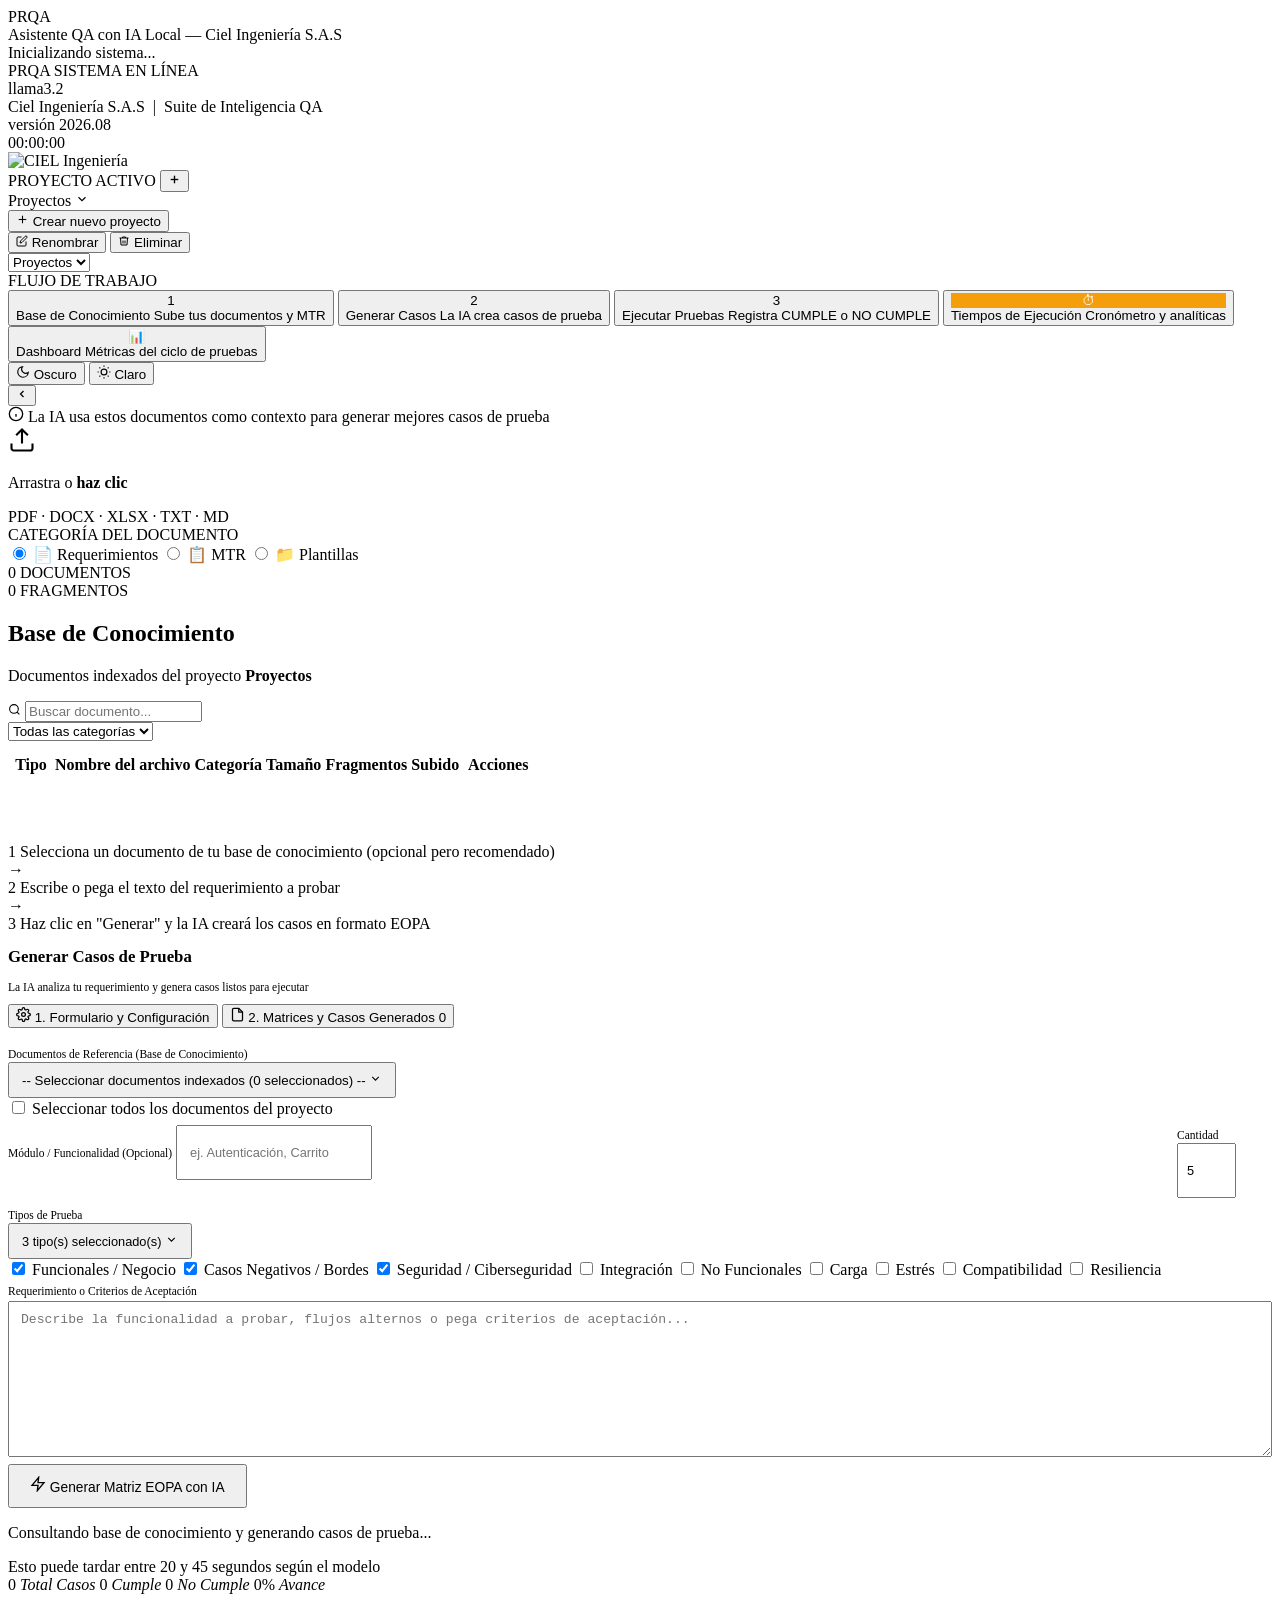
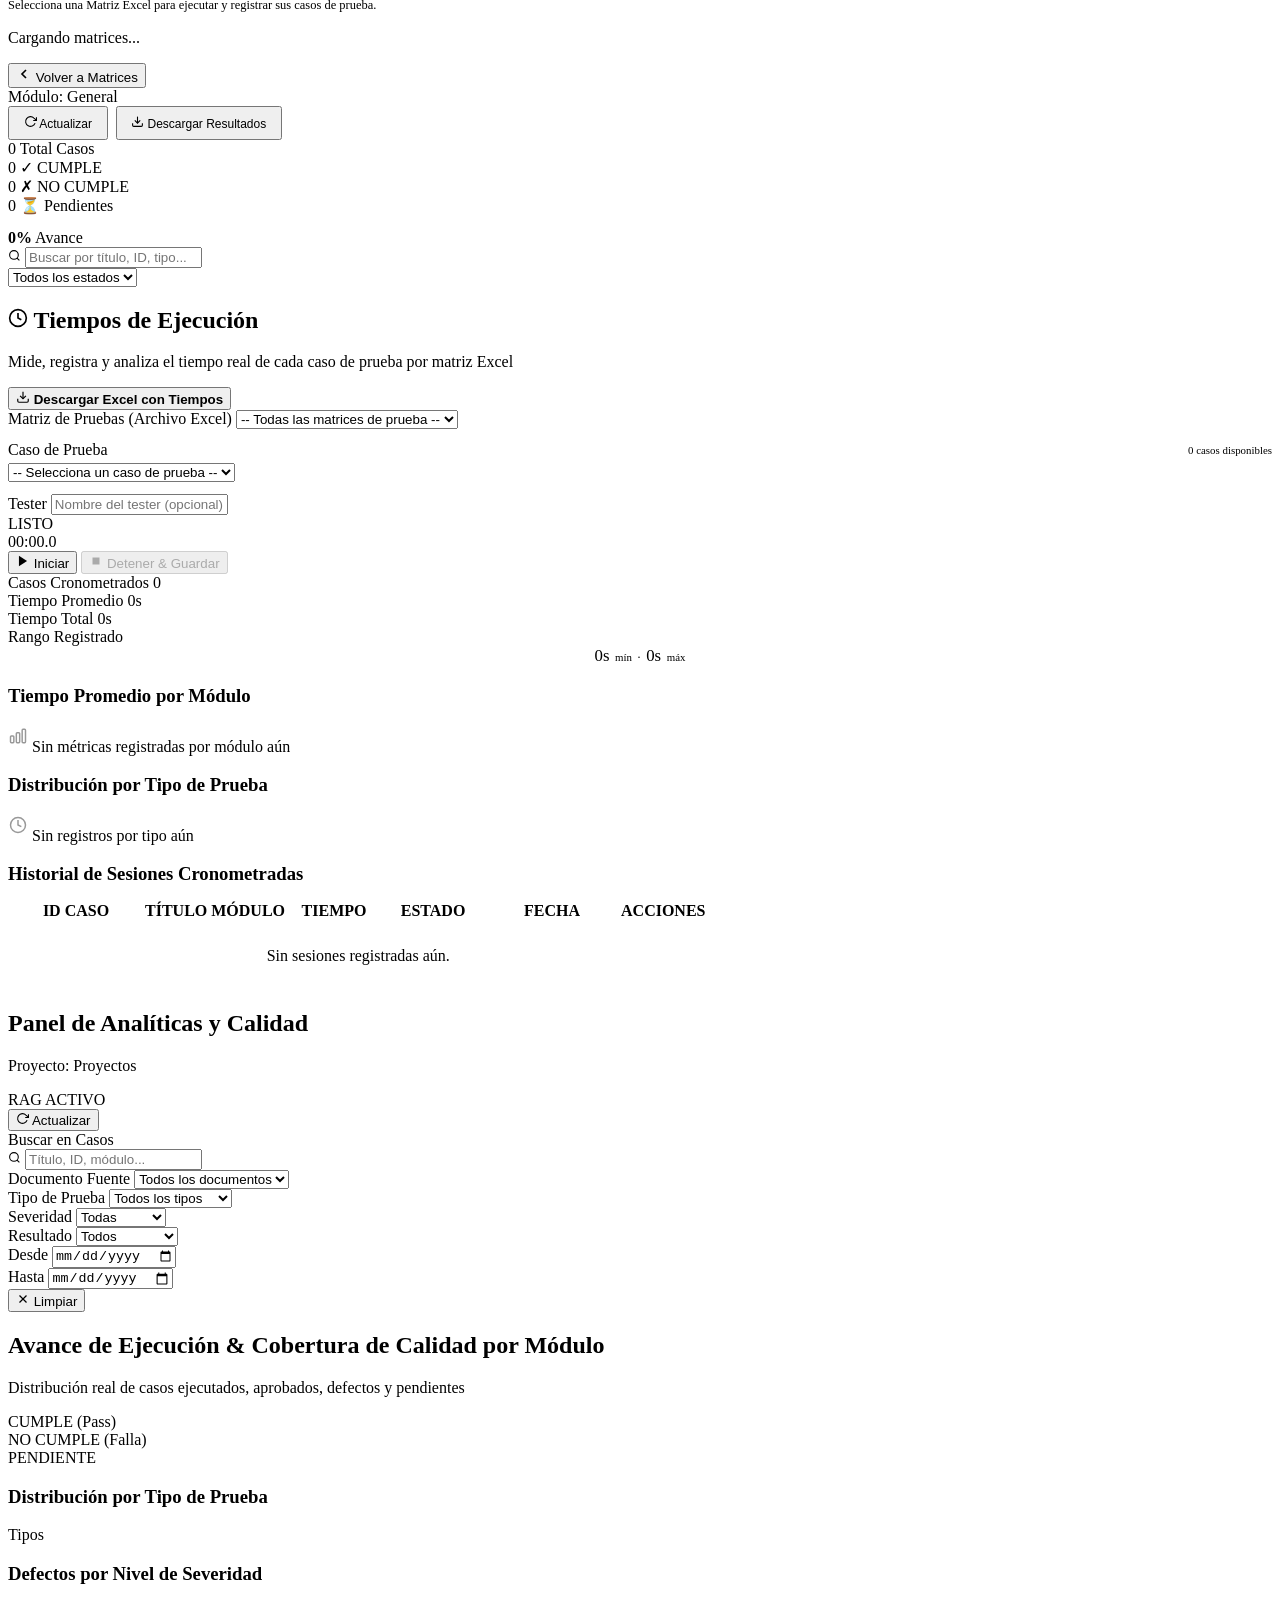
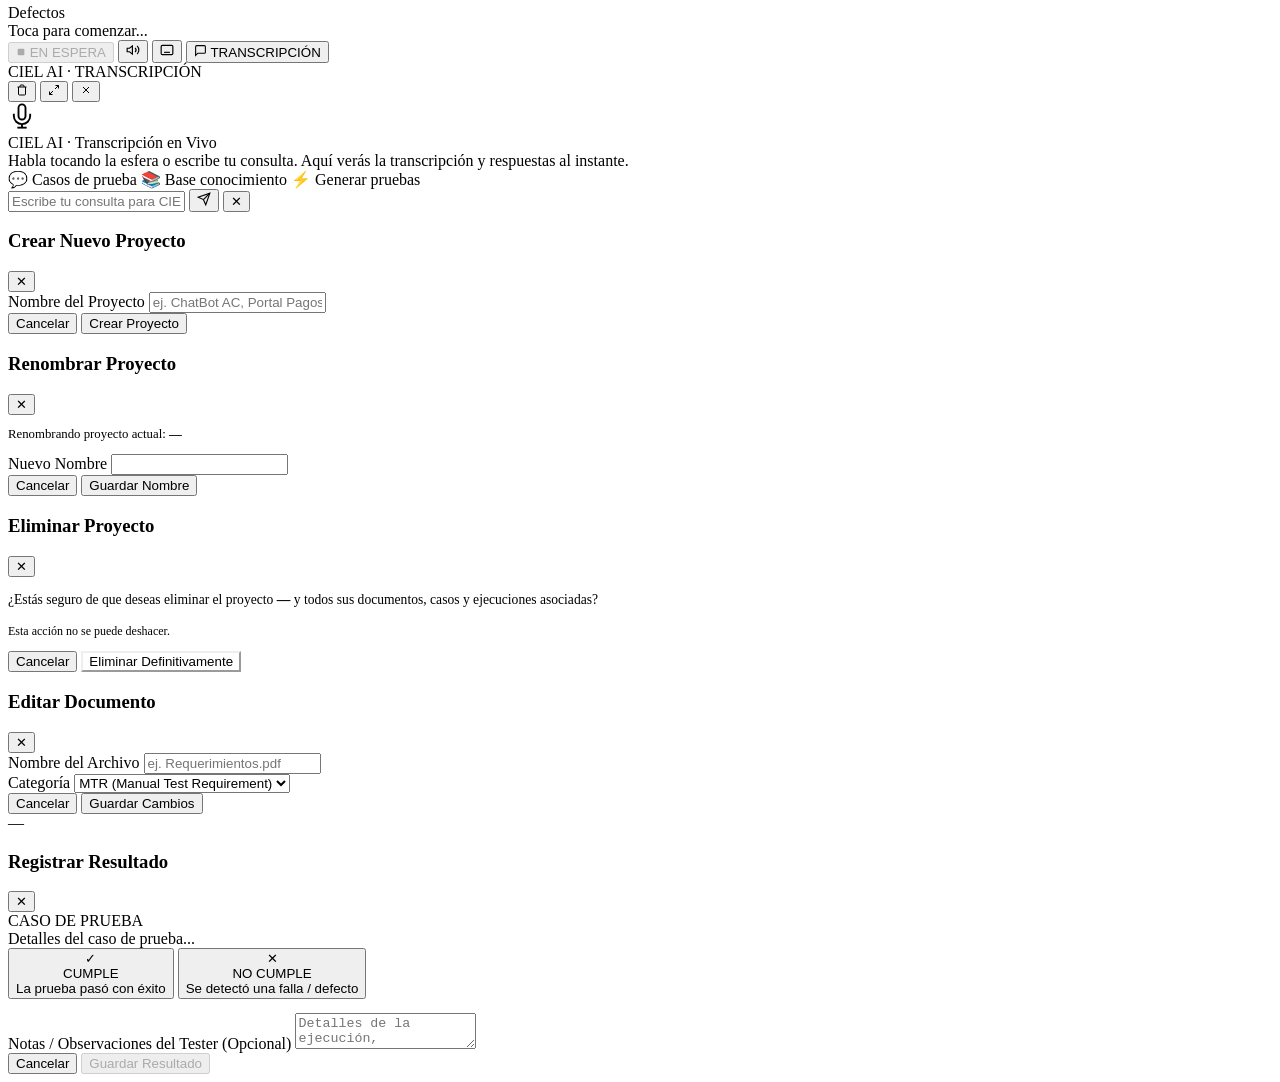
==== commit b3c7c1b7: "feat(ui): mejorar interfaz Jarvis HUD, sincronización voz-texto y corrección bug matriz - fix(exec):" ====
--- a/frontend/index.html
+++ b/frontend/index.html
@@ -12,7 +12,7 @@
   <link
     href="https://fonts.googleapis.com/css2?family=Inter:wght@300;400;500;600;700;800&family=JetBrains+Mono:wght@400;500&family=Orbitron:wght@400;600;700;900&display=swap"
     rel="stylesheet" />
-  <link rel="stylesheet" href="/static/css/style.css?v=4.1.7" />
+  <link rel="stylesheet" href="/static/css/style.css?v=5.4.0" />
   <link rel="icon" href="data:image/svg+xml,<svg xmlns='http://www.w3.org/2000/svg' viewBox='0 0 100 100'><text y='.9em' font-size='90'>🧪</text></svg>" />
 </head>
 
@@ -280,6 +280,9 @@
                 </select>
               </div>
             </div>
+
+            <!-- Contenedor de progreso de subida de documentos (sin ocultar los existentes) -->
+            <div id="docUploadProgressContainer" class="hidden" style="margin-bottom:0.75rem;"></div>
 
             <!-- Tabla compacta de documentos -->
             <div class="kb-table-wrap">
@@ -312,7 +315,7 @@
            MÓDULO 2: GENERAR CASOS DE PRUEBA
       ════════════════════════════════════════════ -->
       <section class="module" id="moduleGenerate">
-        <!-- Banner de Pasos de Flujo -->
+        <!-- Banner de Indicaciones del Flujo (Compacto y Elegante) -->
         <div class="gen-flow-banner">
           <div class="gen-flow-step">
             <span class="gen-flow-num">1</span>
@@ -330,141 +333,158 @@
           </div>
         </div>
 
-        <!-- Título y Subtítulo de Módulo -->
-        <div class="module-header">
-          <h1 class="module-title">Generar Casos de Prueba</h1>
-          <p class="module-subtitle">La IA analiza tu requerimiento y genera casos listos para ejecutar</p>
-        </div>
-
-        <div class="generator-grid">
-          <!-- Columna Izquierda: Formulario de Configuración -->
-          <div class="panel gen-config-panel">
-            <h2 class="panel-title">
-              <svg viewBox="0 0 24 24" fill="none" stroke="currentColor" stroke-width="2" width="15" height="15">
-                <circle cx="12" cy="12" r="3"></circle>
-                <path d="M19.4 15a1.65 1.65 0 0 0 .33 1.82l.06.06a2 2 0 0 1 0 2.83 2 2 0 0 1-2.83 0l-.06-.06a1.65 1.65 0 0 0-1.82-.33 1.65 1.65 0 0 0-1 1.51V21a2 2 0 0 1-2 2 2 2 0 0 1-2-2v-.09A1.65 1.65 0 0 0 9 19.4a1.65 1.65 0 0 0-1.82.33l-.06.06a2 2 0 0 1-2.83 0 2 2 0 0 1 0-2.83l.06-.06a1.65 1.65 0 0 0 .33-1.82 1.65 1.65 0 0 0-1.51-1H3a2 2 0 0 1-2-2 2 2 0 0 1 2-2h.09A1.65 1.65 0 0 0 4.6 9a1.65 1.65 0 0 0-.33-1.82l-.06-.06a2 2 0 0 1 0-2.83 2 2 0 0 1 2.83 0l.06.06a1.65 1.65 0 0 0 1.82.33H9a1.65 1.65 0 0 0 1-1.51V3a2 2 0 0 1 2-2 2 2 0 0 1 2 2v.09a1.65 1.65 0 0 0 1 1.51 1.65 1.65 0 0 0 1.82-.33l.06-.06a2 2 0 0 1 2.83 0 2 2 0 0 1 0 2.83l-.06.06a1.65 1.65 0 0 0-.33 1.82V9a1.65 1.65 0 0 0 1.51 1H21a2 2 0 0 1 2 2 2 2 0 0 1-2 2h-.09a1.65 1.65 0 0 0-1.51 1z"></path>
-              </svg>
-              <span>CONFIGURACIÓN</span>
-            </h2>
-
-            <div class="form-group">
-              <label class="form-label" for="projectName">Proyecto</label>
-              <input type="text" id="projectName" class="form-input" placeholder="Nombre del proyecto" value="Proyectos" />
-            </div>
-
-            <div class="form-group">
-              <label class="form-label">Documentos de Referencia de la Base de Conocimiento (Opcional)</label>
-              <div class="doc-multiselect-wrap" id="docMultiSelectWrap">
-                <button type="button" class="doc-multiselect-btn" id="docMultiSelectBtn" onclick="toggleDocMultiSelectDropdown(event)">
-                  <span id="docMultiSelectLabel">-- Seleccionar documentos indexados (0 seleccionados) --</span>
-                  <svg viewBox="0 0 24 24" fill="none" stroke="currentColor" stroke-width="2" width="14" height="14">
-                    <polyline points="6 9 12 15 18 9"></polyline>
-                  </svg>
-                </button>
-                <div class="doc-multiselect-dropdown hidden" id="docMultiSelectDropdown">
-                  <div class="doc-select-header">
-                    <label class="doc-select-all-label">
-                      <input type="checkbox" id="selectAllDocsCheckbox" onchange="toggleSelectAllDocs(this.checked)" />
-                      <span>Seleccionar todos los documentos del proyecto</span>
-                    </label>
+        <!-- Título y Subtítulo de Módulo Compacto -->
+        <div class="module-header" style="margin-bottom:0.35rem;">
+          <h1 class="module-title" style="font-size:1.05rem;">Generar Casos de Prueba</h1>
+          <p class="module-subtitle" style="font-size:0.72rem;margin-top:0.1rem;">La IA analiza tu requerimiento y genera casos listos para ejecutar</p>
+        </div>
+
+        <!-- Barra de Pestañas del Generador -->
+        <div class="gen-tabs-bar" id="genTabsBar" style="margin:0.25rem 0 0.6rem 0;padding-bottom:0.4rem;">
+          <button type="button" class="gen-tab-btn active" id="genTabBtnConfig" onclick="switchGenTab('config')">
+            <svg viewBox="0 0 24 24" fill="none" stroke="currentColor" stroke-width="2" width="15" height="15">
+              <circle cx="12" cy="12" r="3"></circle>
+              <path d="M19.4 15a1.65 1.65 0 0 0 .33 1.82l.06.06a2 2 0 0 1 0 2.83 2 2 0 0 1-2.83 0l-.06-.06a1.65 1.65 0 0 0-1.82-.33 1.65 1.65 0 0 0-1 1.51V21a2 2 0 0 1-2 2 2 2 0 0 1-2-2v-.09A1.65 1.65 0 0 0 9 19.4a1.65 1.65 0 0 0-1.82.33l-.06.06a2 2 0 0 1-2.83 0 2 2 0 0 1 0-2.83l.06-.06a1.65 1.65 0 0 0 .33-1.82 1.65 1.65 0 0 0-1.51-1H3a2 2 0 0 1-2-2 2 2 0 0 1 2-2h.09A1.65 1.65 0 0 0 4.6 9a1.65 1.65 0 0 0-.33-1.82l-.06-.06a2 2 0 0 1 0-2.83 2 2 0 0 1 2.83 0l.06.06a1.65 1.65 0 0 0 1.82.33H9a1.65 1.65 0 0 0 1-1.51V3a2 2 0 0 1 2-2 2 2 0 0 1 2 2v.09a1.65 1.65 0 0 0 1 1.51 1.65 1.65 0 0 0 1.82-.33l.06-.06a2 2 0 0 1 2.83 0 2 2 0 0 1 0 2.83l-.06.06a1.65 1.65 0 0 0-.33 1.82V9a1.65 1.65 0 0 0 1.51 1H21a2 2 0 0 1 2 2 2 2 0 0 1-2 2h-.09a1.65 1.65 0 0 0-1.51 1z"></path>
+            </svg>
+            <span>1. Formulario y Configuración</span>
+          </button>
+          <button type="button" class="gen-tab-btn" id="genTabBtnResults" onclick="switchGenTab('results')">
+            <svg viewBox="0 0 24 24" fill="none" stroke="currentColor" stroke-width="2" width="15" height="15">
+              <path d="M14 2H6a2 2 0 0 0-2 2v16a2 2 0 0 0 2 2h12a2 2 0 0 0 2-2V8z"/><polyline points="14 2 14 8 20 8"/>
+            </svg>
+            <span>2. Matrices y Casos Generados</span>
+            <span class="gen-tab-badge" id="genTabBadge">0</span>
+          </button>
+        </div>
+
+        <div class="gen-tab-container">
+          <!-- Pestaña 1: Formulario de Configuración (2 Columnas Equilibradas y Sin Scroll) -->
+          <div class="gen-tab-view active" id="genTabContentConfig">
+            <div class="panel gen-config-panel gen-panel-tabbed">
+              <input type="hidden" id="projectName" value="" />
+
+              <div class="gen-form-grid-2col">
+                <!-- Columna Izquierda: Parámetros del Requerimiento -->
+                <div class="gen-form-col-left">
+                  <!-- Documentos de Referencia -->
+                  <div class="form-group" style="margin-bottom:0.45rem;">
+                    <label class="form-label" style="font-size:0.72rem;margin-bottom:0.25rem;">Documentos de Referencia (Base de Conocimiento)</label>
+                    <div class="doc-multiselect-wrap" id="docMultiSelectWrap">
+                      <button type="button" class="doc-multiselect-btn" id="docMultiSelectBtn" onclick="toggleDocMultiSelectDropdown(event)" style="min-height:36px;padding:0.45rem 0.75rem;">
+                        <span id="docMultiSelectLabel">-- Seleccionar documentos indexados (0 seleccionados) --</span>
+                        <svg viewBox="0 0 24 24" fill="none" stroke="currentColor" stroke-width="2" width="13" height="13">
+                          <polyline points="6 9 12 15 18 9"></polyline>
+                        </svg>
+                      </button>
+                      <div class="doc-multiselect-dropdown hidden" id="docMultiSelectDropdown">
+                        <div class="doc-select-header">
+                          <label class="doc-select-all-label">
+                            <input type="checkbox" id="selectAllDocsCheckbox" onchange="toggleSelectAllDocs(this.checked)" />
+                            <span>Seleccionar todos los documentos del proyecto</span>
+                          </label>
+                        </div>
+                        <div class="doc-checkbox-list" id="docCheckboxList"></div>
+                      </div>
+                      <div class="doc-selected-chips" id="docSelectedChips" style="margin-top:0.25rem;"></div>
+                    </div>
                   </div>
-                  <div class="doc-checkbox-list" id="docCheckboxList">
-                    <!-- Se llena dinámicamente desde loadDocumentsForGenerator() -->
+
+                  <!-- Módulo y Cantidad -->
+                  <div style="display:grid;grid-template-columns:1fr 95px;gap:0.6rem;margin-bottom:0.45rem;">
+                    <div class="form-group" style="margin-bottom:0;">
+                      <label class="form-label" for="moduleName" style="font-size:0.72rem;margin-bottom:0.25rem;">Módulo / Funcionalidad (Opcional)</label>
+                      <input type="text" id="moduleName" class="form-input" placeholder="ej. Autenticación, Carrito" value="" style="min-height:36px;padding:0.45rem 0.75rem;font-size:0.8rem;" />
+                    </div>
+                    <div class="form-group" style="margin-bottom:0;">
+                      <label class="form-label" for="numCases" style="font-size:0.72rem;margin-bottom:0.25rem;">Cantidad</label>
+                      <input type="number" id="numCases" class="form-input" min="1" max="30" value="5" placeholder="5" style="min-height:36px;padding:0.45rem 0.5rem;font-size:0.8rem;" />
+                    </div>
+                  </div>
+
+                  <!-- Tipos de Prueba -->
+                  <div class="form-group" style="margin-bottom:0;">
+                    <label class="form-label" style="font-size:0.72rem;margin-bottom:0.25rem;">Tipos de Prueba</label>
+                    <div class="doc-multiselect-wrap" id="customTestTypesSelect">
+                      <button type="button" class="doc-multiselect-btn" id="testTypesBtn" onclick="toggleTestTypesDropdown()" style="min-height:36px;padding:0.45rem 0.75rem;font-size:0.8rem;">
+                        <span id="multiselectPlaceholder">3 tipo(s) seleccionado(s)</span>
+                        <svg viewBox="0 0 24 24" fill="none" stroke="currentColor" stroke-width="2" width="13" height="13">
+                          <polyline points="6 9 12 15 18 9"></polyline>
+                        </svg>
+                      </button>
+                      <div class="doc-multiselect-dropdown hidden" id="testTypesDropdown">
+                        <div class="doc-checkbox-list">
+                          <label class="doc-checkbox-item">
+                            <input type="checkbox" value="FUNCIONALES" data-label="Funcionales / Negocio" checked onchange="updateTestTypeChips()" />
+                            <span>Funcionales / Negocio</span>
+                          </label>
+                          <label class="doc-checkbox-item">
+                            <input type="checkbox" value="CASOS NEGATIVOS" data-label="Casos Negativos / Bordes" checked onchange="updateTestTypeChips()" />
+                            <span>Casos Negativos / Bordes</span>
+                          </label>
+                          <label class="doc-checkbox-item">
+                            <input type="checkbox" value="SEGURIDAD" data-label="Seguridad / Ciberseguridad" checked onchange="updateTestTypeChips()" />
+                            <span>Seguridad / Ciberseguridad</span>
+                          </label>
+                          <label class="doc-checkbox-item">
+                            <input type="checkbox" value="INTEGRACION" data-label="Integración" onchange="updateTestTypeChips()" />
+                            <span>Integración</span>
+                          </label>
+                          <label class="doc-checkbox-item">
+                            <input type="checkbox" value="NO FUNCIONALES" data-label="No Funcionales" onchange="updateTestTypeChips()" />
+                            <span>No Funcionales</span>
+                          </label>
+                          <label class="doc-checkbox-item">
+                            <input type="checkbox" value="CARGA" data-label="Carga" onchange="updateTestTypeChips()" />
+                            <span>Carga</span>
+                          </label>
+                          <label class="doc-checkbox-item">
+                            <input type="checkbox" value="ESTRESS" data-label="Estrés" onchange="updateTestTypeChips()" />
+                            <span>Estrés</span>
+                          </label>
+                          <label class="doc-checkbox-item">
+                            <input type="checkbox" value="COMPATIBILIDAD" data-label="Compatibilidad" onchange="updateTestTypeChips()" />
+                            <span>Compatibilidad</span>
+                          </label>
+                          <label class="doc-checkbox-item">
+                            <input type="checkbox" value="RESILIENCIA" data-label="Resiliencia" onchange="updateTestTypeChips()" />
+                            <span>Resiliencia</span>
+                          </label>
+                        </div>
+                      </div>
+                    </div>
+                    <!-- Chips fuera del wrapper para no afectar la posición del dropdown -->
+                    <div class="test-chips-container" id="selectedTestTypeChips" style="margin-top:0.35rem;gap:0.3rem;"></div>
                   </div>
                 </div>
-                <!-- Chips de documentos seleccionados -->
-                <div class="doc-selected-chips" id="docSelectedChips"></div>
-              </div>
-            </div>
-
-            <!-- Fila compacta: Módulo + Cantidad de casos -->
-            <div class="gen-form-row">
-              <div class="form-group flex-1">
-                <label class="form-label" for="moduleName">Módulo / Funcionalidad (Opcional)</label>
-                <input type="text" id="moduleName" class="form-input" placeholder="ej. Autenticación, Carrito" value="" />
-              </div>
-              <div class="form-group" style="width: 110px; flex-shrink: 0;">
-                <label class="form-label" for="numCases">Cantidad</label>
-                <input type="number" id="numCases" class="form-input" min="1" max="30" value="5" placeholder="5" />
-              </div>
-            </div>
-
-            <div class="form-group">
-              <label class="form-label">Tipos de Prueba (Selecciona para incluir)</label>
-              <div class="doc-multiselect-wrap" id="customTestTypesSelect">
-                <button type="button" class="doc-multiselect-btn" id="testTypesBtn" onclick="toggleTestTypesDropdown()">
-                  <span id="multiselectPlaceholder">3 tipo(s) de prueba seleccionado(s)</span>
-                  <svg viewBox="0 0 24 24" fill="none" stroke="currentColor" stroke-width="2" width="14" height="14">
-                    <polyline points="6 9 12 15 18 9"></polyline>
-                  </svg>
-                </button>
-                <div class="doc-multiselect-dropdown hidden" id="testTypesDropdown">
-                  <div class="doc-checkbox-list">
-                    <label class="doc-checkbox-item">
-                      <input type="checkbox" value="FUNCIONALES" data-label="Funcionales / Negocio" checked onchange="updateTestTypeChips()" />
-                      <span>Funcionales / Negocio</span>
-                    </label>
-                    <label class="doc-checkbox-item">
-                      <input type="checkbox" value="CASOS NEGATIVOS" data-label="Casos Negativos / Bordes" checked onchange="updateTestTypeChips()" />
-                      <span>Casos Negativos / Bordes</span>
-                    </label>
-                    <label class="doc-checkbox-item">
-                      <input type="checkbox" value="SEGURIDAD" data-label="Seguridad / Ciberseguridad" checked onchange="updateTestTypeChips()" />
-                      <span>Seguridad / Ciberseguridad</span>
-                    </label>
-                    <label class="doc-checkbox-item">
-                      <input type="checkbox" value="INTEGRACION" data-label="Integración" onchange="updateTestTypeChips()" />
-                      <span>Integración</span>
-                    </label>
-                    <label class="doc-checkbox-item">
-                      <input type="checkbox" value="NO FUNCIONALES" data-label="No Funcionales" onchange="updateTestTypeChips()" />
-                      <span>No Funcionales</span>
-                    </label>
-                    <label class="doc-checkbox-item">
-                      <input type="checkbox" value="CARGA" data-label="Carga" onchange="updateTestTypeChips()" />
-                      <span>Carga</span>
-                    </label>
-                    <label class="doc-checkbox-item">
-                      <input type="checkbox" value="ESTRESS" data-label="Estrés" onchange="updateTestTypeChips()" />
-                      <span>Estrés</span>
-                    </label>
-                    <label class="doc-checkbox-item">
-                      <input type="checkbox" value="COMPATIBILIDAD" data-label="Compatibilidad" onchange="updateTestTypeChips()" />
-                      <span>Compatibilidad</span>
-                    </label>
-                    <label class="doc-checkbox-item">
-                      <input type="checkbox" value="RESILIENCIA" data-label="Resiliencia" onchange="updateTestTypeChips()" />
-                      <span>Resiliencia</span>
-                    </label>
+
+                <!-- Columna Derecha: Requerimiento + Botón de Generar -->
+                <div class="gen-form-col-right">
+                  <div class="form-group" style="margin-bottom:0;display:flex;flex-direction:column;">
+                    <label class="form-label" for="promptInput" style="font-size:0.72rem;margin-bottom:0.25rem;">Requerimiento o Criterios de Aceptación</label>
+                    <textarea id="promptInput" class="form-textarea" style="height:135px;min-height:120px;padding:0.6rem 0.75rem;font-size:0.82rem;line-height:1.4;"
+                      placeholder="Describe la funcionalidad a probar, flujos alternos o pega criterios de aceptación..."></textarea>
+                  </div>
+
+                  <button class="btn-primary btn-full" id="generateBtn" onclick="generateTestCases()" style="padding:0.65rem 1.25rem;font-size:0.86rem;gap:0.5rem;margin-top:0.45rem;">
+                    <svg viewBox="0 0 24 24" fill="none" stroke="currentColor" stroke-width="2" width="16" height="16">
+                      <polygon points="13 2 3 14 12 14 11 22 21 10 12 10 13 2"/>
+                    </svg>
+                    <span>Generar Matriz EOPA con IA</span>
+                  </button>
+
+                  <div class="generator-loading hidden" id="generatorLoading">
+                    <div class="loading-spinner"></div>
+                    <p>Consultando base de conocimiento y generando casos de prueba...</p>
+                    <span>Esto puede tardar entre 20 y 45 segundos según el modelo</span>
                   </div>
                 </div>
-                <!-- Chips de tipos seleccionados -->
-                <div class="test-chips-container" id="selectedTestTypeChips"></div>
-              </div>
-            </div>
-
-            <div class="form-group flex-grow-group">
-              <label class="form-label" for="promptInput">Requerimiento o Criterios de Aceptación</label>
-              <textarea id="promptInput" class="form-textarea"
-                placeholder="Describe la funcionalidad a probar, flujos alternos o pega criterios de aceptación..."></textarea>
-            </div>
-
-            <button class="btn-primary btn-full" id="generateBtn" onclick="generateTestCases()">
-              <svg viewBox="0 0 24 24" fill="none" stroke="currentColor" stroke-width="2" width="18" height="18">
-                <polygon points="13 2 3 14 12 14 11 22 21 10 12 10 13 2"/>
-              </svg>
-              <span>Generar Matriz EOPA con IA</span>
-            </button>
-
-            <div class="generator-loading hidden" id="generatorLoading">
-              <div class="loading-spinner"></div>
-              <p>Consultando base de conocimiento y generando casos de prueba...</p>
-              <span>Esto puede tardar entre 20 y 45 segundos según el modelo</span>
-            </div>
-          </div>
-
-          <!-- Columna Derecha: Matrices Generadas -->
-          <div class="panel gen-results-panel">
+              </div>
+            </div>
+          </div>
+
+          <!-- Pestaña 2: Matrices y Casos Generados (A Ancho Completo) -->
+          <div class="gen-tab-view" id="genTabContentResults" style="display: none;">
+            <div class="panel gen-results-panel gen-panel-tabbed">
             <div class="panel-header">
               <div>
                 <h2 class="panel-title" style="margin-bottom:0.15rem;">
@@ -473,7 +493,7 @@
                   </svg>
                   Matrices Excel Generadas
                 </h2>
-                <p style="font-size:0.75rem;color:var(--text-muted);">Historial de exportaciones EOPA del proyecto</p>
+                <p style="font-size:0.75rem;color:var(--text-muted);">Historial de exportaciones EOPA con descarga directa y casos técnicos</p>
               </div>
               <span class="badge" id="caseCountBadge">0</span>
             </div>
@@ -484,10 +504,11 @@
                   <path d="M14 2H6a2 2 0 0 0-2 2v16a2 2 0 0 0 2 2h12a2 2 0 0 0 2-2V8z"/>
                   <polyline points="14 2 14 8 20 8"/>
                 </svg>
-                <p>Sin archivos generados</p>
+                <p>Sin matrices generadas</p>
                 <span>Genera casos de prueba a la izquierda para crear tu primera matriz Excel EOPA</span>
               </div>
-            </div>
+          </div>
+        </div>
           </div>
         </div>
       </section>
@@ -501,7 +522,7 @@
           <!-- Vista 1: Lista de matrices Excel (por defecto) -->
           <div id="execMatrixListView">
             <!-- KPI chips globales -->
-            <div class="exec-kpi-row">
+            <div class="exec-kpi-row" id="execKpiRow">
               <span class="exec-kpi-chip" id="execGlobalKpiTotal">0 <em>Total Casos</em></span>
               <span class="exec-kpi-chip green" id="execGlobalKpiPass">0 <em>Cumple</em></span>
               <span class="exec-kpi-chip red" id="execGlobalKpiFail">0 <em>No Cumple</em></span>
@@ -509,7 +530,7 @@
             </div>
 
             <!-- Subtítulo -->
-            <p style="font-size:0.78rem;color:var(--text-muted);margin:0.25rem 0 0.85rem;">
+            <p id="execSubtitle" style="font-size:0.78rem;color:var(--text-muted);margin:0.25rem 0 0.85rem;">
               Selecciona una Matriz Excel para ejecutar y registrar sus casos de prueba.
             </p>
 
@@ -606,62 +627,40 @@
             </h1>
             <p class="timer-main-subtitle">Mide, registra y analiza el tiempo real de cada caso de prueba por matriz Excel</p>
           </div>
-          <button class="btn-primary" onclick="exportTimedExcel()" style="gap:0.5rem;">
-            <svg viewBox="0 0 24 24" fill="none" stroke="currentColor" stroke-width="2" width="14" height="14">
+          <button class="btn-ghost" onclick="exportTimedExcel()" style="gap:0.5rem;font-weight:600;">
+            <svg viewBox="0 0 24 24" fill="none" stroke="currentColor" stroke-width="2" width="14" height="14" style="color:var(--accent-primary);">
               <path d="M21 15v4a2 2 0 0 1-2 2H5a2 2 0 0 1-2-2v-4"/><polyline points="7 10 12 15 17 10"/><line x1="12" y1="15" x2="12" y2="3"/>
             </svg>
             <span>Descargar Excel con Tiempos</span>
           </button>
         </div>
 
-        <!-- Fila de 5 KPIs Estadísticos -->
-        <div class="timer-kpi-grid">
-          <div class="timer-kpi-card">
-            <span class="timer-kpi-label">EJECUTADOS</span>
-            <span class="timer-kpi-val" id="timerKpiCount">0</span>
-          </div>
-          <div class="timer-kpi-card">
-            <span class="timer-kpi-label">x̄ PROMEDIO</span>
-            <span class="timer-kpi-val" id="timerKpiAvg">0s</span>
-          </div>
-          <div class="timer-kpi-card">
-            <span class="timer-kpi-label">∑ TOTAL</span>
-            <span class="timer-kpi-val" id="timerKpiTotal">0s</span>
-          </div>
-          <div class="timer-kpi-card">
-            <span class="timer-kpi-label">⚡ MÍNIMO</span>
-            <span class="timer-kpi-val" id="timerKpiMin">0s</span>
-          </div>
-          <div class="timer-kpi-card">
-            <span class="timer-kpi-label">🔥 MÁXIMO</span>
-            <span class="timer-kpi-val" id="timerKpiMax">0s</span>
-          </div>
-        </div>
-
-        <!-- Cuadrícula Principal: Cronómetro + Analíticas -->
+        <!-- Cuadrícula Principal: Cronómetro + Analíticas Proporcionadas -->
         <div class="timer-main-grid">
           <!-- Columna Izquierda: Controles y Cronómetro -->
           <div class="panel timer-controls-card">
-            <div class="form-group">
-              <label class="form-label" for="timerMatrixSelect">Matriz de Pruebas (Archivo Excel)</label>
-              <select id="timerMatrixSelect" class="form-input" onchange="onTimerMatrixSelected()">
-                <option value="">-- Todas las matrices de prueba --</option>
-              </select>
-            </div>
-
-            <div class="form-group">
-              <div style="display:flex;justify-content:space-between;align-items:center;margin-bottom:0.25rem;">
-                <label class="form-label" for="timerCaseSelect" style="margin:0;">Caso de Prueba</label>
-                <span id="timerAvailableCasesCount" style="font-size:0.68rem;color:var(--text-muted);">0 casos disponibles</span>
-              </div>
-              <select id="timerCaseSelect" class="form-input">
-                <option value="">-- Selecciona un caso de prueba --</option>
-              </select>
-            </div>
-
-            <div class="form-group">
-              <label class="form-label" for="timerTesterInput">Tester</label>
-              <input type="text" id="timerTesterInput" class="form-input" placeholder="Nombre del tester (opcional)" />
+            <div style="display:flex;flex-direction:column;gap:0.75rem;">
+              <div class="form-group" style="margin-bottom:0;">
+                <label class="form-label" for="timerMatrixSelect">Matriz de Pruebas (Archivo Excel)</label>
+                <select id="timerMatrixSelect" class="form-input" onchange="onTimerMatrixSelected()">
+                  <option value="">-- Todas las matrices de prueba --</option>
+                </select>
+              </div>
+
+              <div class="form-group" style="margin-bottom:0;">
+                <div style="display:flex;justify-content:space-between;align-items:center;margin-bottom:0.25rem;">
+                  <label class="form-label" for="timerCaseSelect" style="margin:0;">Caso de Prueba</label>
+                  <span id="timerAvailableCasesCount" style="font-size:0.68rem;color:var(--text-muted);">0 casos disponibles</span>
+                </div>
+                <select id="timerCaseSelect" class="form-input">
+                  <option value="">-- Selecciona un caso de prueba --</option>
+                </select>
+              </div>
+
+              <div class="form-group" style="margin-bottom:0;">
+                <label class="form-label" for="timerTesterInput">Tester</label>
+                <input type="text" id="timerTesterInput" class="form-input" placeholder="Nombre del tester (opcional)" />
+              </div>
             </div>
 
             <!-- Display HUD del Cronómetro -->
@@ -684,29 +683,72 @@
             </div>
           </div>
 
-          <!-- Columna Derecha: Analíticas Visuales (Módulos y Tipos) -->
+          <!-- Columna Derecha: Métricas y Distribuciones Equilibradas -->
           <div class="timer-analytics-col">
-            <!-- Tarjeta 1: Tiempo Promedio por Módulo -->
-            <div class="panel timer-module-card">
-              <h3 class="timer-card-title">TIEMPO PROMEDIO POR MÓDULO / RF</h3>
-              <div class="timer-module-bars-list" id="timerModuleBarsList">
-                <div style="font-size:0.75rem;color:var(--text-muted);padding:1rem;text-align:center;">Ejecuta casos cronometrados para visualizar métricas por módulo.</div>
-              </div>
-            </div>
-
-            <!-- Tarjeta 2: Promedio por Tipo de Prueba -->
-            <div class="panel timer-type-card">
-              <h3 class="timer-card-title">PROMEDIO POR TIPO DE PRUEBA</h3>
-              <div class="timer-type-grid" id="timerTypeGrid">
-                <div style="font-size:0.75rem;color:var(--text-muted);padding:1rem;text-align:center;grid-column:1/-1;">Sin datos registrados aún.</div>
+            <!-- Fila de 4 KPIs Estadísticos Integrados -->
+            <div class="timer-kpi-grid">
+              <div class="timer-kpi-card">
+                <span class="timer-kpi-label">Casos Cronometrados</span>
+                <span class="timer-kpi-val" id="timerKpiCount">0</span>
+              </div>
+              <div class="timer-kpi-card">
+                <span class="timer-kpi-label">Tiempo Promedio</span>
+                <span class="timer-kpi-val" id="timerKpiAvg">0s</span>
+              </div>
+              <div class="timer-kpi-card">
+                <span class="timer-kpi-label">Tiempo Total</span>
+                <span class="timer-kpi-val" id="timerKpiTotal">0s</span>
+              </div>
+              <div class="timer-kpi-card">
+                <span class="timer-kpi-label">Rango Registrado</span>
+                <span class="timer-kpi-val" style="font-size:1.05rem;display:flex;gap:0.35rem;align-items:baseline;justify-content:center;">
+                  <span id="timerKpiMin">0s</span> <span style="font-size:0.68rem;color:var(--text-muted);font-weight:500;">mín</span>
+                  <span style="color:var(--text-muted);font-size:0.75rem;">·</span>
+                  <span id="timerKpiMax">0s</span> <span style="font-size:0.68rem;color:var(--text-muted);font-weight:500;">máx</span>
+                </span>
+              </div>
+            </div>
+
+            <!-- Fila de 2 Columnas de Métricas Visuales -->
+            <div class="timer-charts-row">
+              <!-- Sub-tarjeta 1: Tiempo Promedio por Módulo -->
+              <div class="panel timer-module-card">
+                <div class="timer-card-header">
+                  <h3 class="timer-card-title">Tiempo Promedio por Módulo</h3>
+                </div>
+                <div class="timer-module-bars-list" id="timerModuleBarsList">
+                  <div class="timer-empty-inline">
+                    <svg viewBox="0 0 24 24" fill="none" stroke="currentColor" stroke-width="1.75" width="20" height="20" style="opacity:0.4;margin-bottom:0.35rem;">
+                      <rect x="3" y="12" width="4" height="8" rx="1"/><rect x="10" y="8" width="4" height="12" rx="1"/><rect x="17" y="4" width="4" height="16" rx="1"/>
+                    </svg>
+                    <span>Sin métricas registradas por módulo aún</span>
+                  </div>
+                </div>
+              </div>
+
+              <!-- Sub-tarjeta 2: Distribución por Tipo de Prueba -->
+              <div class="panel timer-type-card">
+                <div class="timer-card-header">
+                  <h3 class="timer-card-title">Distribución por Tipo de Prueba</h3>
+                </div>
+                <div class="timer-type-grid" id="timerTypeGrid">
+                  <div class="timer-empty-inline" style="grid-column:1/-1;">
+                    <svg viewBox="0 0 24 24" fill="none" stroke="currentColor" stroke-width="1.75" width="20" height="20" style="opacity:0.4;margin-bottom:0.35rem;">
+                      <circle cx="12" cy="12" r="9"/><polyline points="12 6 12 12 16 14"/>
+                    </svg>
+                    <span>Sin registros por tipo aún</span>
+                  </div>
+                </div>
               </div>
             </div>
           </div>
         </div>
 
         <!-- Tabla Inferior: Historial de Ejecuciones Cronometradas -->
-        <div class="panel timer-history-panel" style="margin-top:1.25rem;">
-          <h3 class="timer-card-title" style="margin-bottom:0.75rem;">HISTORIAL DE EJECUCIONES CRONOMETRADAS</h3>
+        <div class="panel timer-history-panel" style="margin-top:1.15rem;">
+          <div style="display:flex;justify-content:space-between;align-items:center;margin-bottom:0.85rem;">
+            <h3 class="timer-card-title" style="margin:0;">Historial de Sesiones Cronometradas</h3>
+          </div>
           <div class="table-responsive">
             <table class="kb-table">
               <thead>
@@ -913,9 +955,9 @@
 
     <!-- Controles de Transcripción / Detener -->
     <div class="jtb-right">
-      <button class="jtb-btn jtb-btn-stop" id="tpStopBtn" onclick="stopAI()" title="Detener respuesta de IA">
+      <button class="jtb-btn jtb-btn-stop is-idle" id="tpStopBtn" onclick="stopAI()" title="CIEL AI en espera" disabled>
         <svg viewBox="0 0 24 24" fill="currentColor" width="10" height="10"><rect x="4" y="4" width="16" height="16" rx="2"/></svg>
-        <span>DETENER</span>
+        <span>EN ESPERA</span>
       </button>
       <button class="jtb-icon-btn" id="ttsToggleBtn" onclick="toggleTTS()" title="Silenciar / Activar voz de CIEL AI">
         <svg viewBox="0 0 24 24" fill="none" stroke="currentColor" stroke-width="2" width="14" height="14">
@@ -943,21 +985,51 @@
 
   <!-- Panel flotante de Transcripción (Diseño exacto de la captura) -->
   <div class="jarvis-log-panel hidden" id="jarvisLogPanel">
+    <div class="jlp-resize-corner" id="jlpResizeCorner" title="Arrastra para redimensionar ancho y alto"></div>
     <div class="jlp-header">
       <div class="jlp-header-title">
         <span class="jlp-header-dot"></span>
         <span>CIEL AI · TRANSCRIPCIÓN</span>
       </div>
       <div class="jlp-header-actions">
-        <button class="jlp-btn-action" onclick="toggleTranscriptDrawer()" title="Minimizar">
-          <svg viewBox="0 0 24 24" fill="none" stroke="currentColor" stroke-width="2" width="12" height="12"><rect x="4" y="4" width="16" height="16" rx="2"/></svg>
+        <button class="jlp-btn-action" id="jlpClearBtn" onclick="clearJarvisLog()" title="Limpiar historial">
+          <svg viewBox="0 0 24 24" fill="none" stroke="currentColor" stroke-width="2" width="12" height="12">
+            <polyline points="3 6 5 6 21 6"></polyline>
+            <path d="M19 6v14a2 2 0 0 1-2 2H7a2 2 0 0 1-2-2V6m3 0V4a2 2 0 0 1 2-2h4a2 2 0 0 1 2 2v2"></path>
+          </svg>
         </button>
-        <button class="jlp-btn-action" onclick="toggleTranscriptDrawer()" title="Cerrar">
+        <button class="jlp-btn-action" id="jlpMaxBtn" onclick="toggleMaximizeTranscript()" title="Maximizar / Restaurar">
+          <svg viewBox="0 0 24 24" fill="none" stroke="currentColor" stroke-width="2" width="12" height="12">
+            <polyline points="15 3 21 3 21 9"></polyline>
+            <polyline points="9 21 3 21 3 15"></polyline>
+            <line x1="21" y1="3" x2="14" y2="10"></line>
+            <line x1="3" y1="21" x2="10" y2="14"></line>
+          </svg>
+        </button>
+        <button class="jlp-btn-action" onclick="toggleTranscriptDrawer()" title="Cerrar ventana">
           <svg viewBox="0 0 24 24" fill="none" stroke="currentColor" stroke-width="2" width="12" height="12"><line x1="18" y1="6" x2="6" y2="18"/><line x1="6" y1="6" x2="18" y2="18"/></svg>
         </button>
       </div>
     </div>
     <div class="jlp-body" id="jarvisLogList">
+      <!-- Estado de bienvenida visual para que nunca se vea vacío -->
+      <div class="jlp-empty-state" id="jlpEmptyState">
+        <div class="jlp-empty-pulse">
+          <svg viewBox="0 0 24 24" fill="none" stroke="currentColor" stroke-width="1.6" width="28" height="28">
+            <path d="M12 2a3 3 0 0 0-3 3v7a3 3 0 0 0 6 0V5a3 3 0 0 0-3-3z"/>
+            <path d="M19 10v2a7 7 0 0 1-14 0v-2"/>
+            <line x1="12" y1="19" x2="12" y2="22"/>
+            <line x1="8" y1="22" x2="16" y2="22"/>
+          </svg>
+        </div>
+        <div class="jlp-empty-title">CIEL AI · Transcripción en Vivo</div>
+        <div class="jlp-empty-desc">Habla tocando la esfera o escribe tu consulta. Aquí verás la transcripción y respuestas al instante.</div>
+        <div class="jlp-quick-prompts">
+          <span class="jlp-quick-chip" onclick="queryCielAI('¿Qué casos de prueba hay creados?')">💬 Casos de prueba</span>
+          <span class="jlp-quick-chip" onclick="queryCielAI('¿Cómo funciona la base de conocimiento?')">📚 Base conocimiento</span>
+          <span class="jlp-quick-chip" onclick="queryCielAI('Genera casos de prueba para el login')">⚡ Generar pruebas</span>
+        </div>
+      </div>
     </div>
   </div>
 
@@ -1161,7 +1233,7 @@
   <div id="toastContainer" class="toast-container"></div>
 
   <!-- Scripts: app.js primero (define las funciones globales), luego voice.js (las usa) -->
-  <script src="/static/js/app.js?v=4.2.3"></script>
-  <script src="/static/js/voice.js?v=4.2.3"></script>
+  <script src="/static/js/app.js?v=5.2.0"></script>
+  <script src="/static/js/voice.js?v=5.2.0"></script>
 </body>
 </html>
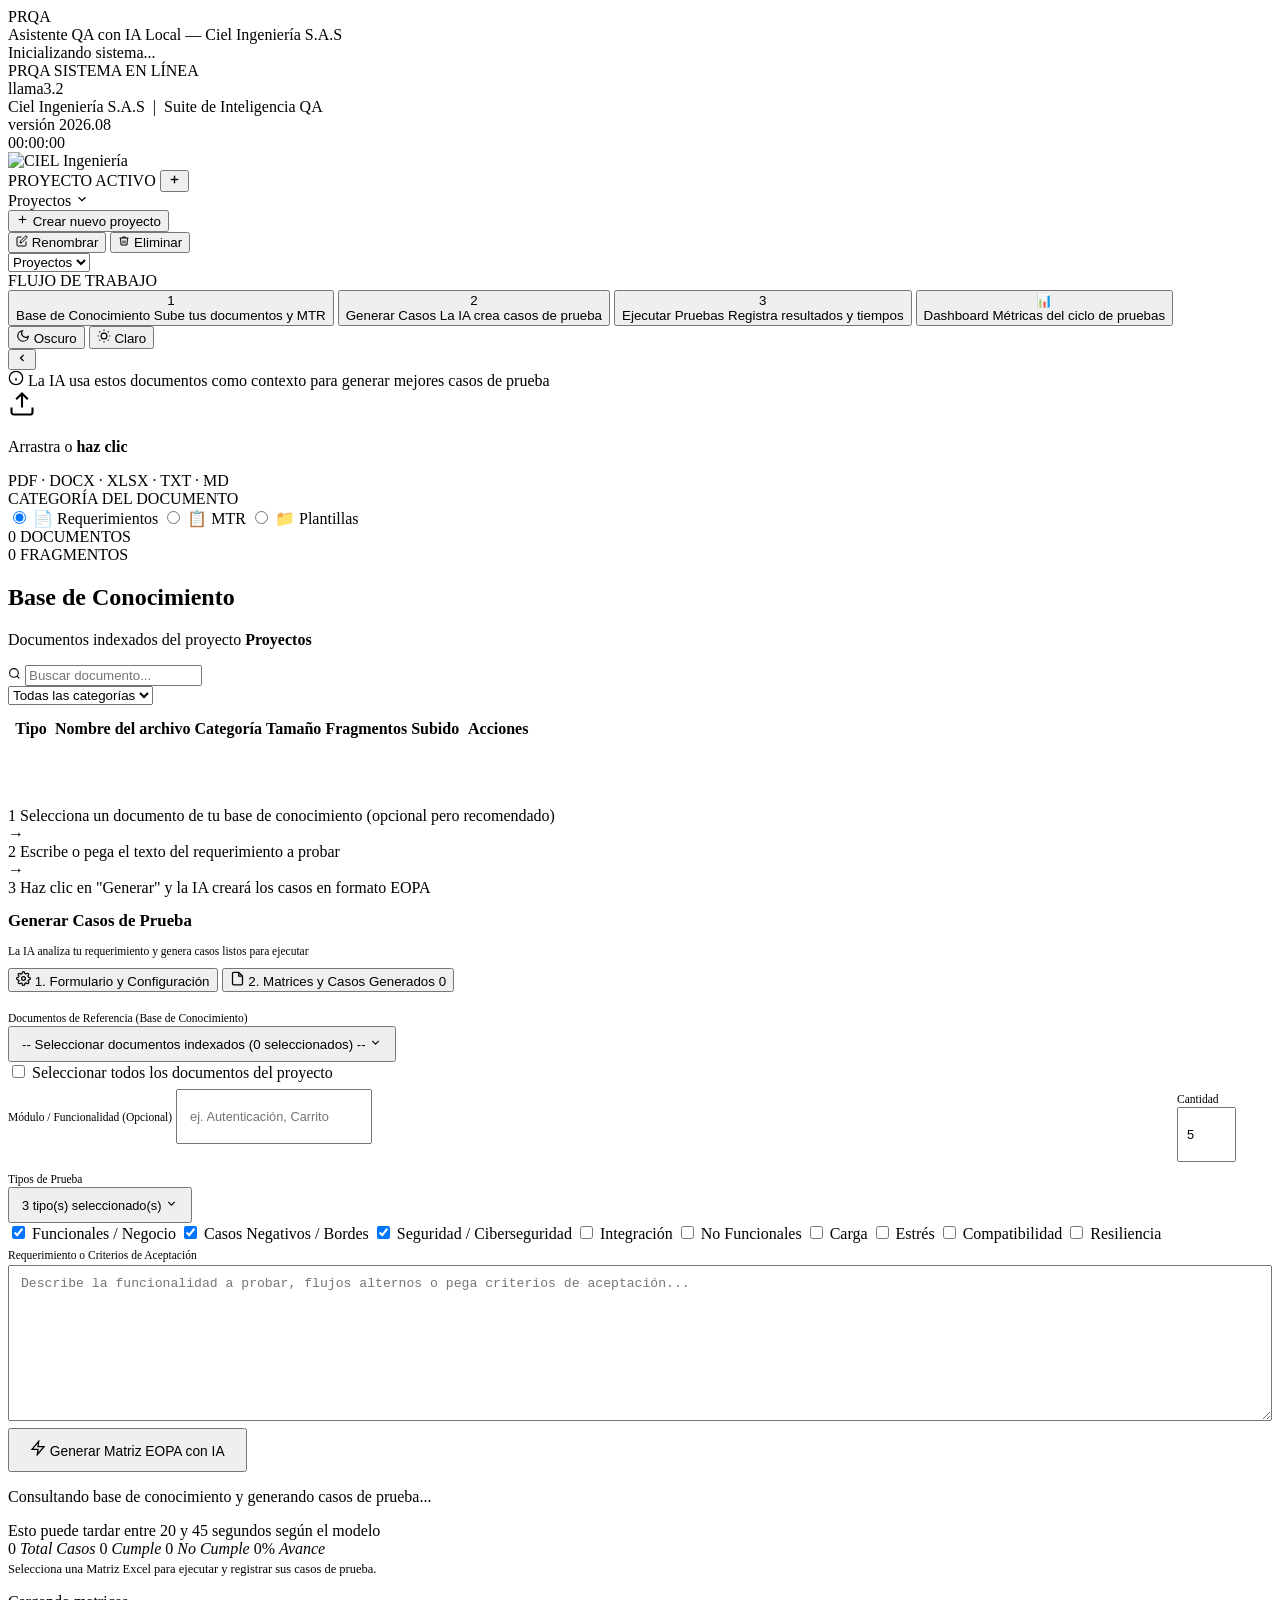
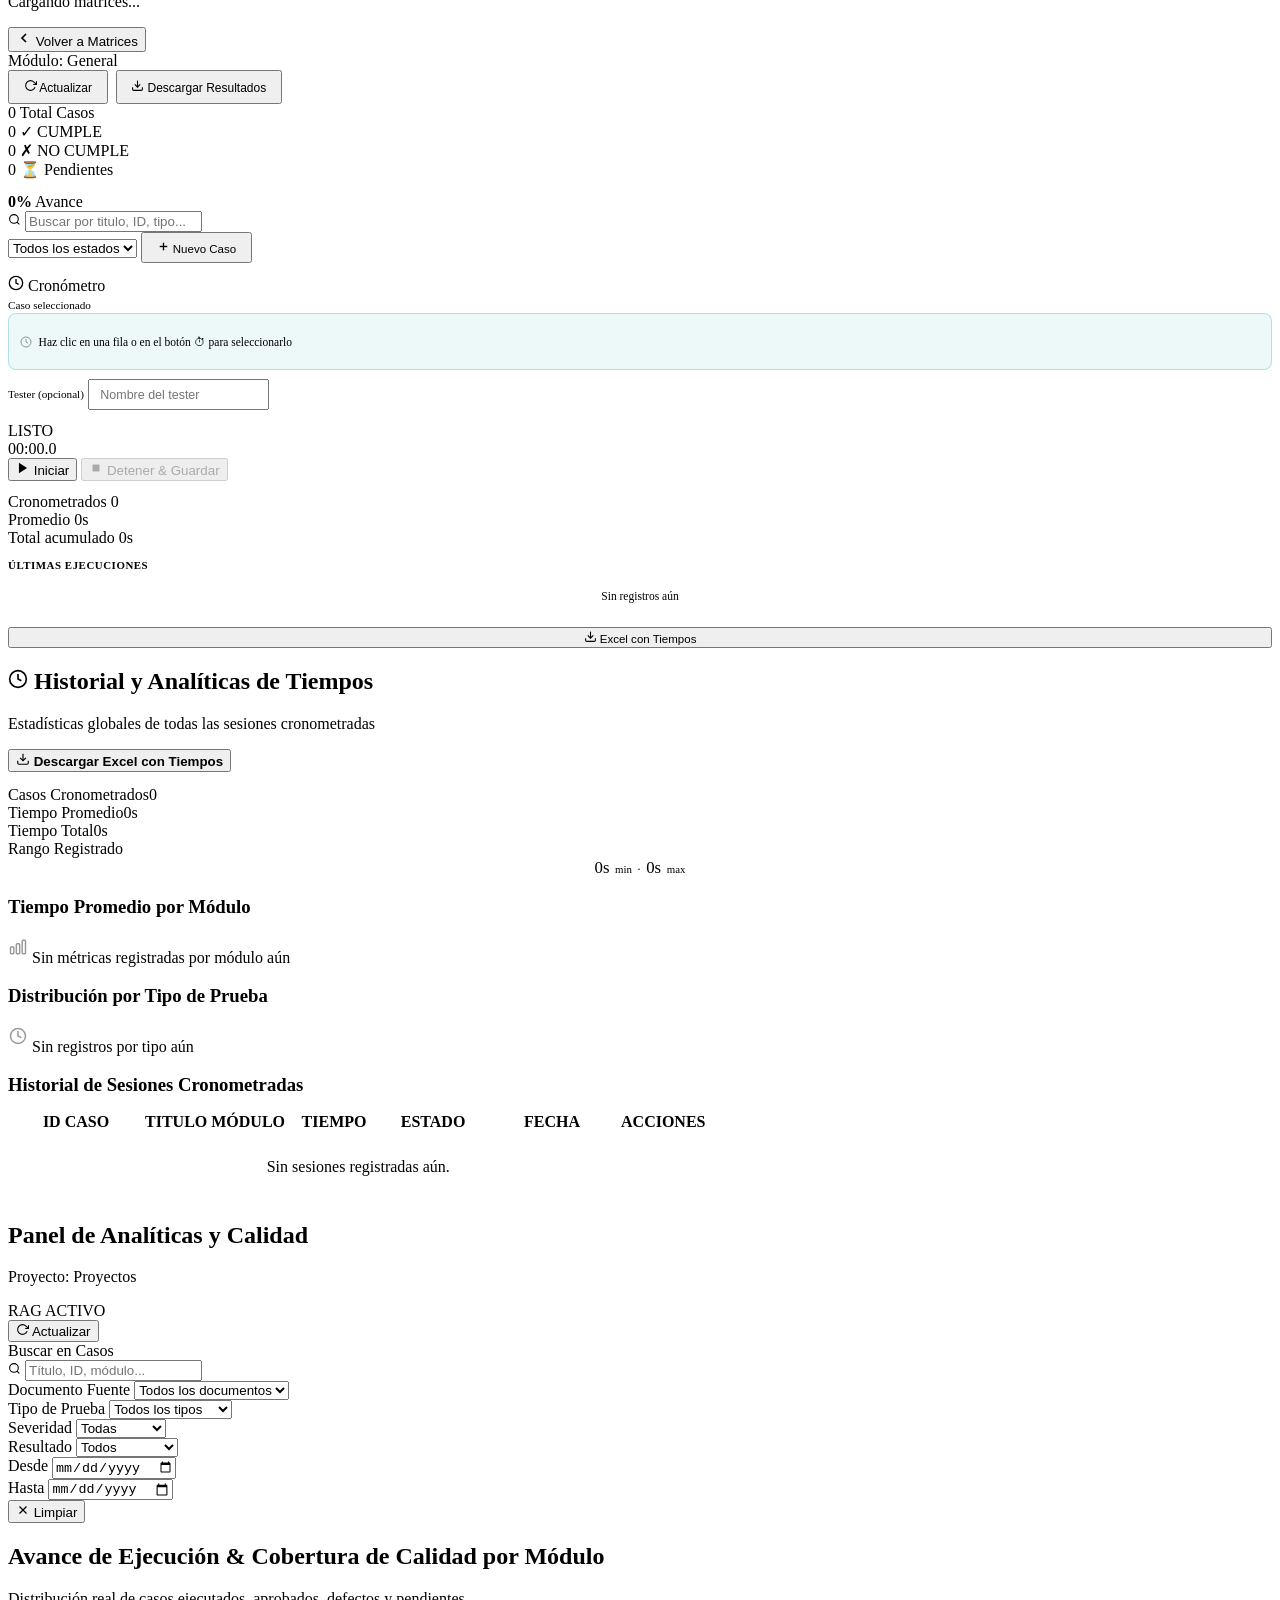
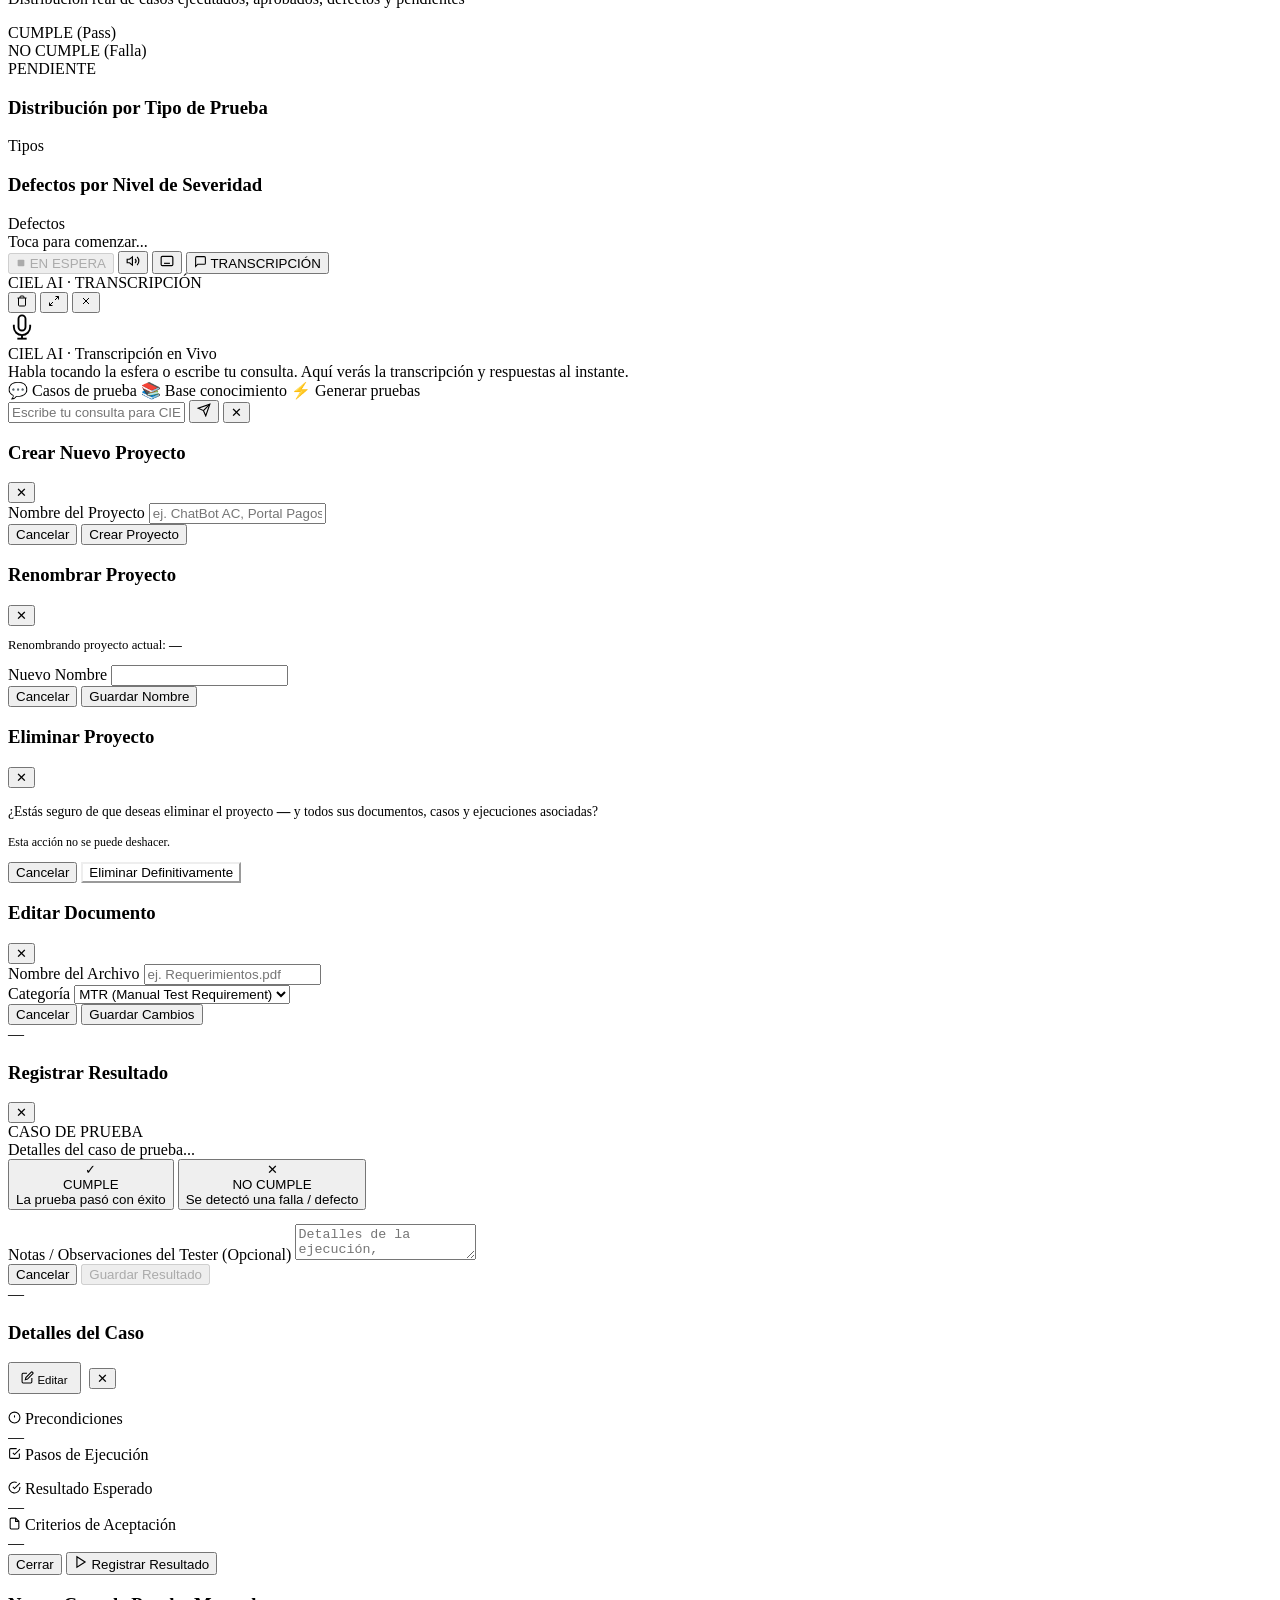
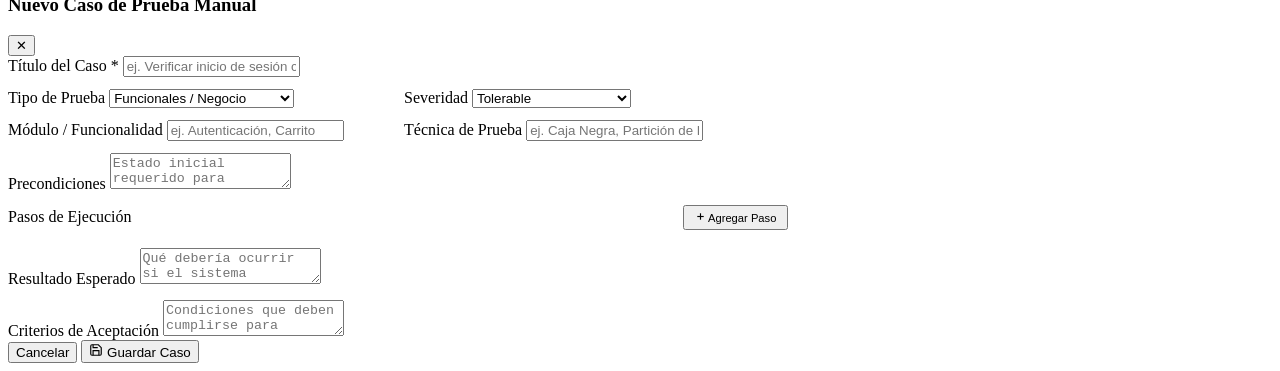
==== commit d64a2a6a: "feat: unificar ejecucion con cronometro integrado, previsualizacion de casos y barra de acciones pro" ====
--- a/frontend/index.html
+++ b/frontend/index.html
@@ -132,27 +132,17 @@
           <div class="nav-indicator"></div>
         </button>
 
-        <!-- Paso 3: Ejecutar Pruebas -->
+        <!-- Paso 3: Ejecutar Pruebas (incluye cronómetro) -->
         <button class="nav-item" id="navExecution" onclick="switchModule('execution')">
           <div class="nav-step-badge">3</div>
           <div class="nav-text-group">
             <span class="nav-title">Ejecutar Pruebas</span>
-            <span class="nav-subtitle">Registra CUMPLE o NO CUMPLE</span>
+            <span class="nav-subtitle">Registra resultados y tiempos</span>
           </div>
           <div class="nav-indicator"></div>
         </button>
 
-        <!-- Paso 4: Tiempos de Ejecución -->
-        <button class="nav-item" id="navTimer" onclick="switchModule('timer')">
-          <div class="nav-step-badge nav-step-alt" style="background:#f59e0b;color:#fff;">⏱</div>
-          <div class="nav-text-group">
-            <span class="nav-title">Tiempos de Ejecución</span>
-            <span class="nav-subtitle">Cronómetro y analíticas</span>
-          </div>
-          <div class="nav-indicator"></div>
-        </button>
-
-        <!-- Paso 5: Dashboard -->
+        <!-- Paso 4: Dashboard -->
         <button class="nav-item" id="navDashboard" onclick="switchModule('dashboard')">
           <div class="nav-step-badge nav-step-alt">📊</div>
           <div class="nav-text-group">
@@ -514,263 +504,269 @@
       </section>
 
       <!-- ════════════════════════════════════════════
-           MÓDULO 3: EJECUTAR PRUEBAS
+           MÓDULO 3: EJECUTAR PRUEBAS (Unificado)
       ════════════════════════════════════════════ -->
       <section class="module" id="moduleExecution">
         <div class="exec-layout">
-          <!-- Header KPI chips -->
-          <!-- Vista 1: Lista de matrices Excel (por defecto) -->
-          <div id="execMatrixListView">
-            <!-- KPI chips globales -->
-            <div class="exec-kpi-row" id="execKpiRow">
-              <span class="exec-kpi-chip" id="execGlobalKpiTotal">0 <em>Total Casos</em></span>
-              <span class="exec-kpi-chip green" id="execGlobalKpiPass">0 <em>Cumple</em></span>
-              <span class="exec-kpi-chip red" id="execGlobalKpiFail">0 <em>No Cumple</em></span>
-              <span class="exec-kpi-chip purple" id="execGlobalKpiRate">0% <em>Avance</em></span>
-            </div>
-
-            <!-- Subtítulo -->
-            <p id="execSubtitle" style="font-size:0.78rem;color:var(--text-muted);margin:0.25rem 0 0.85rem;">
-              Selecciona una Matriz Excel para ejecutar y registrar sus casos de prueba.
-            </p>
-
-            <!-- Grid de tarjetas de matrices -->
-            <div id="execMatrixGrid" class="exec-matrix-grid">
-              <div class="empty-state"><p>Cargando matrices...</p></div>
-            </div>
-          </div>
-
-          <!-- Vista 2: Detalle de casos de una matriz (oculta por defecto) -->
-          <div id="execDetailView" class="hidden">
-            <!-- Header de la vista detalle -->
-            <div class="exec-detail-header">
-              <button class="exec-back-btn" onclick="backToExecMatrices()">
-                <svg viewBox="0 0 24 24" fill="none" stroke="currentColor" stroke-width="2.5" width="16" height="16">
-                  <polyline points="15 18 9 12 15 6"/>
+          <!-- Pestañas: vista Analíticas completas -->
+          <div class="exec-tab-bar" id="execTabBar" style="display:none;">
+            <button class="exec-tab active" id="execTabExecute" onclick="switchExecTab('execute')">Ejecutar</button>
+            <button class="exec-tab" id="execTabTimer" onclick="switchExecTab('timer')">Historial</button>
+          </div>
+
+          <!-- ── Sub-vista A: Ejecutar Pruebas ── -->
+          <div id="execTabContentExecute">
+            <!-- Vista 1: Lista de matrices Excel (por defecto) -->
+            <div id="execMatrixListView">
+              <!-- KPI chips globales -->
+              <div class="exec-kpi-row" id="execKpiRow">
+                <span class="exec-kpi-chip" id="execGlobalKpiTotal">0 <em>Total Casos</em></span>
+                <span class="exec-kpi-chip green" id="execGlobalKpiPass">0 <em>Cumple</em></span>
+                <span class="exec-kpi-chip red" id="execGlobalKpiFail">0 <em>No Cumple</em></span>
+                <span class="exec-kpi-chip purple" id="execGlobalKpiRate">0% <em>Avance</em></span>
+              </div>
+              <p id="execSubtitle" style="font-size:0.78rem;color:var(--text-muted);margin:0.25rem 0 0.85rem;">
+                Selecciona una Matriz Excel para ejecutar y registrar sus casos de prueba.
+              </p>
+              <div id="execMatrixGrid" class="exec-matrix-grid">
+                <div class="empty-state"><p>Cargando matrices...</p></div>
+              </div>
+            </div>
+
+            <!-- Vista 2: Detalle unificado (tabla izquierda + cronómetro derecha) -->
+            <div id="execDetailView" class="hidden">
+              <!-- Header de la vista detalle -->
+              <div class="exec-detail-header">
+                <button class="exec-back-btn" onclick="backToExecMatrices()">
+                  <svg viewBox="0 0 24 24" fill="none" stroke="currentColor" stroke-width="2.5" width="16" height="16">
+                    <polyline points="15 18 9 12 15 6"/>
+                  </svg>
+                  <span>Volver a Matrices</span>
+                </button>
+                <div class="exec-detail-title-area">
+                  <div class="exec-detail-title" id="execDetailTitle">Módulo: General</div>
+                  <div class="exec-detail-meta" id="execDetailMeta"></div>
+                </div>
+                <div style="display:flex;gap:0.5rem;align-items:center;">
+                  <button class="btn-ghost" style="font-size:0.75rem;padding:0.45rem 0.85rem;" onclick="refreshExecDetail()">
+                    <svg viewBox="0 0 24 24" fill="none" stroke="currentColor" stroke-width="2" width="13" height="13"><polyline points="23 4 23 10 17 10"/><path d="M20.49 15a9 9 0 1 1-2.12-9.36L23 10"/></svg>
+                    Actualizar
+                  </button>
+                  <button class="btn-primary" style="font-size:0.75rem;padding:0.45rem 0.85rem;" id="execDetailExportBtn">
+                    <svg viewBox="0 0 24 24" fill="none" stroke="currentColor" stroke-width="2" width="13" height="13"><path d="M21 15v4a2 2 0 0 1-2 2H5a2 2 0 0 1-2-2v-4"/><polyline points="7 10 12 15 17 10"/><line x1="12" y1="15" x2="12" y2="3"/></svg>
+                    Descargar Resultados
+                  </button>
+                </div>
+              </div>
+
+              <!-- KPIs de la matriz seleccionada -->
+              <div class="exec-detail-kpis">
+                <div class="exec-dkpi-card">
+                  <span class="exec-dkpi-num" id="execDKpiTotal">0</span>
+                  <span class="exec-dkpi-lbl">Total Casos</span>
+                </div>
+                <div class="exec-dkpi-card green">
+                  <span class="exec-dkpi-num" id="execDKpiCumple">0</span>
+                  <span class="exec-dkpi-lbl">&#10003; CUMPLE</span>
+                </div>
+                <div class="exec-dkpi-card red">
+                  <span class="exec-dkpi-num" id="execDKpiFail">0</span>
+                  <span class="exec-dkpi-lbl">&#10007; NO CUMPLE</span>
+                </div>
+                <div class="exec-dkpi-card amber">
+                  <span class="exec-dkpi-num" id="execDKpiPending">0</span>
+                  <span class="exec-dkpi-lbl">&#9203; Pendientes</span>
+                </div>
+                <div class="exec-dkpi-card purple" style="flex:2;min-width:160px;">
+                  <div style="width:100%;height:8px;background:var(--bg-panel);border-radius:9999px;overflow:hidden;margin-bottom:0.35rem;">
+                    <div id="execDetailProgressBar" style="height:100%;width:0%;background:linear-gradient(90deg,#009ca6,#00e5ff);border-radius:9999px;transition:width 0.4s ease;"></div>
+                  </div>
+                  <span class="exec-dkpi-lbl"><span id="execDKpiPct" style="font-weight:700;color:var(--accent-primary);">0%</span> Avance</span>
+                </div>
+              </div>
+
+              <!-- Layout dividido: tabla izquierda | cronómetro derecha -->
+              <div class="exec-unified-layout">
+
+                <!-- Columna Izquierda: Casos -->
+                <div class="exec-cases-col">
+                  <div class="exec-filter-bar" style="margin-bottom:0.75rem;">
+                    <div class="dash-search-input-wrap" style="flex:1;">
+                      <svg viewBox="0 0 24 24" fill="none" stroke="currentColor" stroke-width="2" width="13" height="13"><circle cx="11" cy="11" r="8"/><line x1="21" y1="21" x2="16.65" y2="16.65"/></svg>
+                      <input type="text" class="dash-filter-search" id="execDetailSearch" placeholder="Buscar por titulo, ID, tipo..." oninput="filterExecDetailCases()" />
+                    </div>
+                    <select class="dash-filter-select" id="execDetailStatusFilter" onchange="filterExecDetailCases()">
+                      <option value="">Todos los estados</option>
+                      <option value="Pendiente">Pendientes</option>
+                      <option value="CUMPLE">CUMPLE</option>
+                      <option value="NO CUMPLE">NO CUMPLE</option>
+                    </select>
+                    <button class="btn-primary" style="font-size:0.72rem;padding:0.4rem 0.85rem;gap:0.4rem;white-space:nowrap;" onclick="openCreateManualCaseModal()">
+                      <svg viewBox="0 0 24 24" fill="none" stroke="currentColor" stroke-width="2.5" width="13" height="13"><line x1="12" y1="5" x2="12" y2="19"/><line x1="5" y1="12" x2="19" y2="12"/></svg>
+                      Nuevo Caso
+                    </button>
+                  </div>
+                  <div id="execDetailCasesList" class="exec-cases-container"></div>
+                </div>
+
+                <!-- Columna Derecha: Cronómetro integrado -->
+                <div class="exec-timer-col panel">
+                  <div class="exec-timer-col-header">
+                    <svg viewBox="0 0 24 24" fill="none" stroke="currentColor" stroke-width="2" width="16" height="16"><circle cx="12" cy="12" r="10"/><polyline points="12 6 12 12 16 14"/></svg>
+                    <span>Cronómetro</span>
+                  </div>
+
+                  <div class="form-group" style="margin-bottom:0.6rem;">
+                    <label class="form-label" style="font-size:0.7rem;">Caso seleccionado</label>
+                    <div id="timerSelectedCaseDisplay" style="padding:0.5rem 0.7rem;background:rgba(0,156,166,0.07);border:1px solid rgba(0,156,166,0.25);border-radius:8px;font-size:0.72rem;color:var(--text-secondary);min-height:2.4rem;display:flex;align-items:center;gap:0.4rem;">
+                      <svg viewBox="0 0 24 24" fill="none" stroke="currentColor" stroke-width="2" width="12" height="12" style="opacity:0.4;flex-shrink:0;"><circle cx="12" cy="12" r="10"/><polyline points="12 6 12 12 16 14"/></svg>
+                      <span id="timerSelectedCaseText" style="color:var(--text-muted);width:100%;">Haz clic en una fila o en el botón ⏱ para seleccionarlo</span>
+                    </div>
+                  </div>
+
+                  <div class="form-group" style="margin-bottom:0.75rem;">
+                    <label class="form-label" style="font-size:0.7rem;" for="timerTesterInput">Tester (opcional)</label>
+                    <input type="text" id="timerTesterInput" class="form-input" style="font-size:0.78rem;padding:0.4rem 0.65rem;" placeholder="Nombre del tester" />
+                  </div>
+
+                  <!-- HUD del cronómetro -->
+                  <div class="timer-hud-box" style="margin-bottom:0.75rem;">
+                    <div class="timer-state-indicator" id="timerStateIndicator">
+                      <span class="timer-dot"></span>
+                      <span id="timerStateText">LISTO</span>
+                    </div>
+                    <div class="timer-digital-display" id="timerDisplay">00:00.0</div>
+                    <div class="timer-action-buttons">
+                      <button class="timer-btn-start" id="btnTimerStart" onclick="startTimer()">
+                        <svg viewBox="0 0 24 24" fill="currentColor" width="14" height="14"><polygon points="5 3 19 12 5 21 5 3"/></svg>
+                        <span>Iniciar</span>
+                      </button>
+                      <button class="timer-btn-stop" id="btnTimerStop" onclick="stopTimer()" disabled>
+                        <svg viewBox="0 0 24 24" fill="currentColor" width="14" height="14"><rect x="6" y="6" width="12" height="12"/></svg>
+                        <span>Detener &amp; Guardar</span>
+                      </button>
+                    </div>
+                  </div>
+
+                  <!-- Mini métricas -->
+                  <div class="exec-timer-mini-kpis">
+                    <div class="exec-timer-mini-kpi">
+                      <span class="exec-timer-mini-label">Cronometrados</span>
+                      <span class="exec-timer-mini-val" id="timerKpiCount">0</span>
+                    </div>
+                    <div class="exec-timer-mini-kpi">
+                      <span class="exec-timer-mini-label">Promedio</span>
+                      <span class="exec-timer-mini-val" id="timerKpiAvg">0s</span>
+                    </div>
+                    <div class="exec-timer-mini-kpi">
+                      <span class="exec-timer-mini-label">Total acumulado</span>
+                      <span class="exec-timer-mini-val" id="timerKpiTotal">0s</span>
+                    </div>
+                  </div>
+
+                  <!-- Mini historial reciente -->
+                  <div style="margin-top:0.75rem;">
+                    <div style="font-size:0.68rem;font-weight:600;color:var(--text-muted);text-transform:uppercase;letter-spacing:0.05em;margin-bottom:0.4rem;">Últimas Ejecuciones</div>
+                    <div id="timerMiniHistory" style="display:flex;flex-direction:column;gap:0.3rem;max-height:200px;overflow-y:auto;">
+                      <div style="font-size:0.72rem;color:var(--text-muted);text-align:center;padding:0.75rem 0;">Sin registros aún</div>
+                    </div>
+                  </div>
+
+                  <button class="btn-ghost" onclick="exportTimedExcel()" style="width:100%;margin-top:0.85rem;font-size:0.72rem;gap:0.4rem;justify-content:center;">
+                    <svg viewBox="0 0 24 24" fill="none" stroke="currentColor" stroke-width="2" width="13" height="13"><path d="M21 15v4a2 2 0 0 1-2 2H5a2 2 0 0 1-2-2v-4"/><polyline points="7 10 12 15 17 10"/><line x1="12" y1="15" x2="12" y2="3"/></svg>
+                    Excel con Tiempos
+                  </button>
+                </div>
+
+              </div><!-- /exec-unified-layout -->
+            </div><!-- /execDetailView -->
+          </div><!-- /execTabContentExecute -->
+
+          <!-- Sub-vista B: Analíticas / Historial completo -->
+          <div id="execTabContentTimer" class="hidden">
+            <div class="timer-top-header" style="margin-bottom:0.85rem;">
+              <div>
+                <h1 class="timer-main-title">
+                  <svg viewBox="0 0 24 24" fill="none" stroke="currentColor" stroke-width="2" width="20" height="20">
+                    <circle cx="12" cy="12" r="10"/><polyline points="12 6 12 12 16 14"/>
+                  </svg>
+                  Historial y Analíticas de Tiempos
+                </h1>
+                <p class="timer-main-subtitle">Estadísticas globales de todas las sesiones cronometradas</p>
+              </div>
+              <button class="btn-ghost" onclick="exportTimedExcel()" style="gap:0.5rem;font-weight:600;">
+                <svg viewBox="0 0 24 24" fill="none" stroke="currentColor" stroke-width="2" width="14" height="14" style="color:var(--accent-primary);">
+                  <path d="M21 15v4a2 2 0 0 1-2 2H5a2 2 0 0 1-2-2v-4"/><polyline points="7 10 12 15 17 10"/><line x1="12" y1="15" x2="12" y2="3"/>
                 </svg>
-                <span>Volver a Matrices</span>
+                <span>Descargar Excel con Tiempos</span>
               </button>
-              <div class="exec-detail-title-area">
-                <div class="exec-detail-title" id="execDetailTitle">Módulo: General</div>
-                <div class="exec-detail-meta" id="execDetailMeta"></div>
-              </div>
-              <div style="display:flex;gap:0.5rem;align-items:center;">
-                <button class="btn-ghost" style="font-size:0.75rem;padding:0.45rem 0.85rem;" onclick="refreshExecDetail()">
-                  <svg viewBox="0 0 24 24" fill="none" stroke="currentColor" stroke-width="2" width="13" height="13"><polyline points="23 4 23 10 17 10"/><path d="M20.49 15a9 9 0 1 1-2.12-9.36L23 10"/></svg>
-                  Actualizar
-                </button>
-                <button class="btn-primary" style="font-size:0.75rem;padding:0.45rem 0.85rem;" id="execDetailExportBtn">
-                  <svg viewBox="0 0 24 24" fill="none" stroke="currentColor" stroke-width="2" width="13" height="13"><path d="M21 15v4a2 2 0 0 1-2 2H5a2 2 0 0 1-2-2v-4"/><polyline points="7 10 12 15 17 10"/><line x1="12" y1="15" x2="12" y2="3"/></svg>
-                  Descargar Resultados
-                </button>
-              </div>
-            </div>
-
-            <!-- KPIs de la matriz seleccionada -->
-            <div class="exec-detail-kpis">
-              <div class="exec-dkpi-card">
-                <span class="exec-dkpi-num" id="execDKpiTotal">0</span>
-                <span class="exec-dkpi-lbl">Total Casos</span>
-              </div>
-              <div class="exec-dkpi-card green">
-                <span class="exec-dkpi-num" id="execDKpiCumple">0</span>
-                <span class="exec-dkpi-lbl">✓ CUMPLE</span>
-              </div>
-              <div class="exec-dkpi-card red">
-                <span class="exec-dkpi-num" id="execDKpiFail">0</span>
-                <span class="exec-dkpi-lbl">✗ NO CUMPLE</span>
-              </div>
-              <div class="exec-dkpi-card amber">
-                <span class="exec-dkpi-num" id="execDKpiPending">0</span>
-                <span class="exec-dkpi-lbl">⏳ Pendientes</span>
-              </div>
-              <div class="exec-dkpi-card purple" style="flex:2;min-width:160px;">
-                <div style="width:100%;height:8px;background:var(--bg-panel);border-radius:9999px;overflow:hidden;margin-bottom:0.35rem;">
-                  <div id="execDetailProgressBar" style="height:100%;width:0%;background:linear-gradient(90deg,#009ca6,#00e5ff);border-radius:9999px;transition:width 0.4s ease;"></div>
+            </div>
+
+            <div class="timer-main-grid">
+              <div class="panel timer-controls-card">
+                <div class="timer-kpi-grid">
+                  <div class="timer-kpi-card"><span class="timer-kpi-label">Casos Cronometrados</span><span class="timer-kpi-val" id="timerKpiCountFull">0</span></div>
+                  <div class="timer-kpi-card"><span class="timer-kpi-label">Tiempo Promedio</span><span class="timer-kpi-val" id="timerKpiAvgFull">0s</span></div>
+                  <div class="timer-kpi-card"><span class="timer-kpi-label">Tiempo Total</span><span class="timer-kpi-val" id="timerKpiTotalFull">0s</span></div>
+                  <div class="timer-kpi-card">
+                    <span class="timer-kpi-label">Rango Registrado</span>
+                    <span class="timer-kpi-val" style="font-size:1.05rem;display:flex;gap:0.35rem;align-items:baseline;justify-content:center;">
+                      <span id="timerKpiMin">0s</span> <span style="font-size:0.68rem;color:var(--text-muted);font-weight:500;">min</span>
+                      <span style="color:var(--text-muted);font-size:0.75rem;">·</span>
+                      <span id="timerKpiMax">0s</span> <span style="font-size:0.68rem;color:var(--text-muted);font-weight:500;">max</span>
+                    </span>
+                  </div>
                 </div>
-                <span class="exec-dkpi-lbl"><span id="execDKpiPct" style="font-weight:700;color:var(--accent-primary);">0%</span> Avance</span>
-              </div>
-            </div>
-
-            <!-- Barra filtros de la vista detalle -->
-            <div class="exec-filter-bar" style="margin-bottom:0.75rem;">
-              <div class="dash-search-input-wrap" style="flex:1;">
-                <svg viewBox="0 0 24 24" fill="none" stroke="currentColor" stroke-width="2" width="13" height="13"><circle cx="11" cy="11" r="8"/><line x1="21" y1="21" x2="16.65" y2="16.65"/></svg>
-                <input type="text" class="dash-filter-search" id="execDetailSearch" placeholder="Buscar por título, ID, tipo..." oninput="filterExecDetailCases()" />
-              </div>
-              <select class="dash-filter-select" id="execDetailStatusFilter" onchange="filterExecDetailCases()">
-                <option value="">Todos los estados</option>
-                <option value="Pendiente">Pendientes</option>
-                <option value="CUMPLE">CUMPLE</option>
-                <option value="NO CUMPLE">NO CUMPLE</option>
-              </select>
-            </div>
-
-            <!-- Lista de casos de la matriz -->
-            <div id="execDetailCasesList" class="exec-cases-container"></div>
-          </div>
-        </div>
+              </div>
+              <div class="timer-analytics-col">
+                <div class="timer-charts-row">
+                  <div class="panel timer-module-card">
+                    <div class="timer-card-header"><h3 class="timer-card-title">Tiempo Promedio por Módulo</h3></div>
+                    <div class="timer-module-bars-list" id="timerModuleBarsList">
+                      <div class="timer-empty-inline">
+                        <svg viewBox="0 0 24 24" fill="none" stroke="currentColor" stroke-width="1.75" width="20" height="20" style="opacity:0.4;margin-bottom:0.35rem;"><rect x="3" y="12" width="4" height="8" rx="1"/><rect x="10" y="8" width="4" height="12" rx="1"/><rect x="17" y="4" width="4" height="16" rx="1"/></svg>
+                        <span>Sin métricas registradas por módulo aún</span>
+                      </div>
+                    </div>
+                  </div>
+                  <div class="panel timer-type-card">
+                    <div class="timer-card-header"><h3 class="timer-card-title">Distribución por Tipo de Prueba</h3></div>
+                    <div class="timer-type-grid" id="timerTypeGrid">
+                      <div class="timer-empty-inline" style="grid-column:1/-1;">
+                        <svg viewBox="0 0 24 24" fill="none" stroke="currentColor" stroke-width="1.75" width="20" height="20" style="opacity:0.4;margin-bottom:0.35rem;"><circle cx="12" cy="12" r="9"/><polyline points="12 6 12 12 16 14"/></svg>
+                        <span>Sin registros por tipo aún</span>
+                      </div>
+                    </div>
+                  </div>
+                </div>
+              </div>
+            </div>
+
+            <div class="panel timer-history-panel" style="margin-top:1.15rem;">
+              <div style="display:flex;justify-content:space-between;align-items:center;margin-bottom:0.85rem;">
+                <h3 class="timer-card-title" style="margin:0;">Historial de Sesiones Cronometradas</h3>
+              </div>
+              <div class="table-responsive">
+                <table class="kb-table">
+                  <thead>
+                    <tr>
+                      <th style="width:130px;">ID CASO</th><th>TITULO</th><th>MÓDULO</th>
+                      <th style="width:90px;">TIEMPO</th><th style="width:100px;">ESTADO</th>
+                      <th style="width:130px;">FECHA</th><th style="width:70px;text-align:center;">ACCIONES</th>
+                    </tr>
+                  </thead>
+                  <tbody id="timerHistoryBody">
+                    <tr><td colspan="7" style="text-align:center;padding:1.5rem;color:var(--text-muted);">Sin sesiones registradas aún.</td></tr>
+                  </tbody>
+                </table>
+              </div>
+            </div>
+          </div> <!-- /execTabContentTimer -->
+
+        </div> <!-- /exec-layout -->
       </section>
 
-      <!-- ════════════════════════════════════════════
-           MÓDULO 4: TIEMPOS DE EJECUCIÓN (HUD PRO)
-      ════════════════════════════════════════════ -->
-      <section class="module" id="moduleTimer">
-        <!-- Header con Botón de Exportación -->
-        <div class="timer-top-header">
-          <div>
-            <h1 class="timer-main-title">
-              <svg viewBox="0 0 24 24" fill="none" stroke="currentColor" stroke-width="2" width="20" height="20">
-                <circle cx="12" cy="12" r="10"/><polyline points="12 6 12 12 16 14"/>
-              </svg>
-              Tiempos de Ejecución
-            </h1>
-            <p class="timer-main-subtitle">Mide, registra y analiza el tiempo real de cada caso de prueba por matriz Excel</p>
-          </div>
-          <button class="btn-ghost" onclick="exportTimedExcel()" style="gap:0.5rem;font-weight:600;">
-            <svg viewBox="0 0 24 24" fill="none" stroke="currentColor" stroke-width="2" width="14" height="14" style="color:var(--accent-primary);">
-              <path d="M21 15v4a2 2 0 0 1-2 2H5a2 2 0 0 1-2-2v-4"/><polyline points="7 10 12 15 17 10"/><line x1="12" y1="15" x2="12" y2="3"/>
-            </svg>
-            <span>Descargar Excel con Tiempos</span>
-          </button>
-        </div>
-
-        <!-- Cuadrícula Principal: Cronómetro + Analíticas Proporcionadas -->
-        <div class="timer-main-grid">
-          <!-- Columna Izquierda: Controles y Cronómetro -->
-          <div class="panel timer-controls-card">
-            <div style="display:flex;flex-direction:column;gap:0.75rem;">
-              <div class="form-group" style="margin-bottom:0;">
-                <label class="form-label" for="timerMatrixSelect">Matriz de Pruebas (Archivo Excel)</label>
-                <select id="timerMatrixSelect" class="form-input" onchange="onTimerMatrixSelected()">
-                  <option value="">-- Todas las matrices de prueba --</option>
-                </select>
-              </div>
-
-              <div class="form-group" style="margin-bottom:0;">
-                <div style="display:flex;justify-content:space-between;align-items:center;margin-bottom:0.25rem;">
-                  <label class="form-label" for="timerCaseSelect" style="margin:0;">Caso de Prueba</label>
-                  <span id="timerAvailableCasesCount" style="font-size:0.68rem;color:var(--text-muted);">0 casos disponibles</span>
-                </div>
-                <select id="timerCaseSelect" class="form-input">
-                  <option value="">-- Selecciona un caso de prueba --</option>
-                </select>
-              </div>
-
-              <div class="form-group" style="margin-bottom:0;">
-                <label class="form-label" for="timerTesterInput">Tester</label>
-                <input type="text" id="timerTesterInput" class="form-input" placeholder="Nombre del tester (opcional)" />
-              </div>
-            </div>
-
-            <!-- Display HUD del Cronómetro -->
-            <div class="timer-hud-box">
-              <div class="timer-state-indicator" id="timerStateIndicator">
-                <span class="timer-dot"></span>
-                <span id="timerStateText">LISTO</span>
-              </div>
-              <div class="timer-digital-display" id="timerDisplay">00:00.0</div>
-              <div class="timer-action-buttons">
-                <button class="timer-btn-start" id="btnTimerStart" onclick="startTimer()">
-                  <svg viewBox="0 0 24 24" fill="currentColor" width="14" height="14"><polygon points="5 3 19 12 5 21 5 3"/></svg>
-                  <span>Iniciar</span>
-                </button>
-                <button class="timer-btn-stop" id="btnTimerStop" onclick="stopTimer()" disabled>
-                  <svg viewBox="0 0 24 24" fill="currentColor" width="14" height="14"><rect x="6" y="6" width="12" height="12"/></svg>
-                  <span>Detener & Guardar</span>
-                </button>
-              </div>
-            </div>
-          </div>
-
-          <!-- Columna Derecha: Métricas y Distribuciones Equilibradas -->
-          <div class="timer-analytics-col">
-            <!-- Fila de 4 KPIs Estadísticos Integrados -->
-            <div class="timer-kpi-grid">
-              <div class="timer-kpi-card">
-                <span class="timer-kpi-label">Casos Cronometrados</span>
-                <span class="timer-kpi-val" id="timerKpiCount">0</span>
-              </div>
-              <div class="timer-kpi-card">
-                <span class="timer-kpi-label">Tiempo Promedio</span>
-                <span class="timer-kpi-val" id="timerKpiAvg">0s</span>
-              </div>
-              <div class="timer-kpi-card">
-                <span class="timer-kpi-label">Tiempo Total</span>
-                <span class="timer-kpi-val" id="timerKpiTotal">0s</span>
-              </div>
-              <div class="timer-kpi-card">
-                <span class="timer-kpi-label">Rango Registrado</span>
-                <span class="timer-kpi-val" style="font-size:1.05rem;display:flex;gap:0.35rem;align-items:baseline;justify-content:center;">
-                  <span id="timerKpiMin">0s</span> <span style="font-size:0.68rem;color:var(--text-muted);font-weight:500;">mín</span>
-                  <span style="color:var(--text-muted);font-size:0.75rem;">·</span>
-                  <span id="timerKpiMax">0s</span> <span style="font-size:0.68rem;color:var(--text-muted);font-weight:500;">máx</span>
-                </span>
-              </div>
-            </div>
-
-            <!-- Fila de 2 Columnas de Métricas Visuales -->
-            <div class="timer-charts-row">
-              <!-- Sub-tarjeta 1: Tiempo Promedio por Módulo -->
-              <div class="panel timer-module-card">
-                <div class="timer-card-header">
-                  <h3 class="timer-card-title">Tiempo Promedio por Módulo</h3>
-                </div>
-                <div class="timer-module-bars-list" id="timerModuleBarsList">
-                  <div class="timer-empty-inline">
-                    <svg viewBox="0 0 24 24" fill="none" stroke="currentColor" stroke-width="1.75" width="20" height="20" style="opacity:0.4;margin-bottom:0.35rem;">
-                      <rect x="3" y="12" width="4" height="8" rx="1"/><rect x="10" y="8" width="4" height="12" rx="1"/><rect x="17" y="4" width="4" height="16" rx="1"/>
-                    </svg>
-                    <span>Sin métricas registradas por módulo aún</span>
-                  </div>
-                </div>
-              </div>
-
-              <!-- Sub-tarjeta 2: Distribución por Tipo de Prueba -->
-              <div class="panel timer-type-card">
-                <div class="timer-card-header">
-                  <h3 class="timer-card-title">Distribución por Tipo de Prueba</h3>
-                </div>
-                <div class="timer-type-grid" id="timerTypeGrid">
-                  <div class="timer-empty-inline" style="grid-column:1/-1;">
-                    <svg viewBox="0 0 24 24" fill="none" stroke="currentColor" stroke-width="1.75" width="20" height="20" style="opacity:0.4;margin-bottom:0.35rem;">
-                      <circle cx="12" cy="12" r="9"/><polyline points="12 6 12 12 16 14"/>
-                    </svg>
-                    <span>Sin registros por tipo aún</span>
-                  </div>
-                </div>
-              </div>
-            </div>
-          </div>
-        </div>
-
-        <!-- Tabla Inferior: Historial de Ejecuciones Cronometradas -->
-        <div class="panel timer-history-panel" style="margin-top:1.15rem;">
-          <div style="display:flex;justify-content:space-between;align-items:center;margin-bottom:0.85rem;">
-            <h3 class="timer-card-title" style="margin:0;">Historial de Sesiones Cronometradas</h3>
-          </div>
-          <div class="table-responsive">
-            <table class="kb-table">
-              <thead>
-                <tr>
-                  <th style="width:130px;">ID CASO</th>
-                  <th>TÍTULO</th>
-                  <th>MÓDULO</th>
-                  <th style="width:90px;">TIEMPO</th>
-                  <th style="width:100px;">ESTADO</th>
-                  <th style="width:130px;">FECHA</th>
-                  <th style="width:70px;text-align:center;">ACCIONES</th>
-                </tr>
-              </thead>
-              <tbody id="timerHistoryBody">
-                <tr>
-                  <td colspan="7" style="text-align:center;padding:1.5rem;color:var(--text-muted);">Sin sesiones registradas aún.</td>
-                </tr>
-              </tbody>
-            </table>
-          </div>
-        </div>
-      </section>
+
 
       <!-- ════════════════════════════════════════════
            MÓDULO 5: DASHBOARD — ANALYTICS PRO
@@ -1232,8 +1228,179 @@
   <!-- Toast Container -->
   <div id="toastContainer" class="toast-container"></div>
 
+  <!-- ═══ MODAL: VER DETALLES COMPLETOS DEL CASO DE PRUEBA ═══ -->
+  <div class="modal-overlay hidden" id="caseDetailModal">
+    <div class="modal" style="max-width:720px;width:95%;max-height:90vh;display:flex;flex-direction:column;">
+      <div class="modal-header">
+        <div class="exec-modal-title-wrap">
+          <div class="exec-modal-badge" id="caseDetailModalId">—</div>
+          <h3 class="modal-title" id="caseDetailModalTitle">Detalles del Caso</h3>
+        </div>
+        <div style="display:flex;gap:0.5rem;align-items:center;">
+          <button class="btn-ghost" style="font-size:0.72rem;padding:0.4rem 0.7rem;gap:0.4rem;" id="caseDetailEditBtn" onclick="editFromDetailModal()">
+            <svg viewBox="0 0 24 24" fill="none" stroke="currentColor" stroke-width="2" width="13" height="13"><path d="M11 4H4a2 2 0 0 0-2 2v14a2 2 0 0 0 2 2h14a2 2 0 0 0 2-2v-7"/><path d="M18.5 2.5a2.121 2.121 0 0 1 3 3L12 15l-4 1 1-4 9.5-9.5z"/></svg>
+            Editar
+          </button>
+          <button class="modal-close" onclick="closeCaseDetailModal()">✕</button>
+        </div>
+      </div>
+      <div class="modal-body" style="overflow-y:auto;flex:1;">
+        <!-- Chips de metadatos -->
+        <div id="caseDetailMetaChips" style="display:flex;flex-wrap:wrap;gap:0.4rem;margin-bottom:1rem;"></div>
+
+        <!-- Precondiciones -->
+        <div class="case-detail-section" id="caseDetailPreconditionsSection">
+          <div class="case-detail-section-label">
+            <svg viewBox="0 0 24 24" fill="none" stroke="currentColor" stroke-width="2" width="13" height="13"><circle cx="12" cy="12" r="10"/><line x1="12" y1="8" x2="12" y2="12"/><line x1="12" y1="16" x2="12.01" y2="16"/></svg>
+            Precondiciones
+          </div>
+          <div class="case-detail-section-body" id="caseDetailPreconditions">—</div>
+        </div>
+
+        <!-- Pasos de Ejecución -->
+        <div class="case-detail-section" id="caseDetailStepsSection">
+          <div class="case-detail-section-label">
+            <svg viewBox="0 0 24 24" fill="none" stroke="currentColor" stroke-width="2" width="13" height="13"><polyline points="9 11 12 14 22 4"/><path d="M21 12v7a2 2 0 0 1-2 2H5a2 2 0 0 1-2-2V5a2 2 0 0 1 2-2h11"/></svg>
+            Pasos de Ejecución
+          </div>
+          <ol class="case-detail-steps-list" id="caseDetailStepsList"></ol>
+        </div>
+
+        <!-- Resultado Esperado -->
+        <div class="case-detail-section" id="caseDetailExpectedSection">
+          <div class="case-detail-section-label">
+            <svg viewBox="0 0 24 24" fill="none" stroke="currentColor" stroke-width="2" width="13" height="13"><path d="M22 11.08V12a10 10 0 1 1-5.93-9.14"/><polyline points="22 4 12 14.01 9 11.01"/></svg>
+            Resultado Esperado
+          </div>
+          <div class="case-detail-section-body" id="caseDetailExpected">—</div>
+        </div>
+
+        <!-- Criterios de Aceptación -->
+        <div class="case-detail-section" id="caseDetailAccSection">
+          <div class="case-detail-section-label">
+            <svg viewBox="0 0 24 24" fill="none" stroke="currentColor" stroke-width="2" width="13" height="13"><path d="M14 2H6a2 2 0 0 0-2 2v16a2 2 0 0 0 2 2h12a2 2 0 0 0 2-2V8z"/><polyline points="14 2 14 8 20 8"/></svg>
+            Criterios de Aceptación
+          </div>
+          <div class="case-detail-section-body" id="caseDetailAcc">—</div>
+        </div>
+
+        <!-- Resultado registrado (si ya fue ejecutado) -->
+        <div class="case-detail-section" id="caseDetailResultSection" style="display:none;">
+          <div class="case-detail-section-label">Resultado Registrado</div>
+          <div id="caseDetailResult" style="font-weight:700;font-size:0.9rem;"></div>
+          <div id="caseDetailNotes" style="font-size:0.78rem;color:var(--text-muted);margin-top:0.4rem;"></div>
+        </div>
+      </div>
+      <div class="modal-footer">
+        <button class="btn-ghost" onclick="closeCaseDetailModal()">Cerrar</button>
+        <button class="btn-primary" id="caseDetailExecuteBtn" onclick="executeFromDetailModal()">
+          <svg viewBox="0 0 24 24" fill="none" stroke="currentColor" stroke-width="2" width="14" height="14"><polygon points="5 3 19 12 5 21 5 3"/></svg>
+          Registrar Resultado
+        </button>
+      </div>
+    </div>
+  </div>
+
+  <!-- ═══ MODAL: CREAR / EDITAR CASO DE PRUEBA MANUAL ═══ -->
+  <div class="modal-overlay hidden" id="editTestCaseModal">
+    <div class="modal" style="max-width:780px;width:96%;max-height:92vh;display:flex;flex-direction:column;">
+      <div class="modal-header">
+        <h3 class="modal-title" id="editTestCaseModalTitle">Nuevo Caso de Prueba Manual</h3>
+        <button class="modal-close" onclick="closeEditTestCaseModal()">✕</button>
+      </div>
+      <div class="modal-body" style="overflow-y:auto;flex:1;">
+        <input type="hidden" id="editTcId" />
+        <input type="hidden" id="editTcMode" value="create" /> <!-- create | edit -->
+
+        <div style="display:grid;grid-template-columns:1fr 1fr;gap:0.75rem;">
+          <!-- Título -->
+          <div class="form-group" style="grid-column:1/-1;margin-bottom:0;">
+            <label class="form-label" for="editTcTitle">Título del Caso <span style="color:var(--accent-danger);">*</span></label>
+            <input type="text" class="form-input" id="editTcTitle" placeholder="ej. Verificar inicio de sesión con credenciales válidas" />
+          </div>
+
+          <!-- Tipo de Prueba -->
+          <div class="form-group" style="margin-bottom:0;">
+            <label class="form-label" for="editTcType">Tipo de Prueba</label>
+            <select class="form-input" id="editTcType">
+              <option value="FUNCIONALES">Funcionales / Negocio</option>
+              <option value="CASOS NEGATIVOS">Casos Negativos / Bordes</option>
+              <option value="SEGURIDAD">Seguridad / Ciberseguridad</option>
+              <option value="INTEGRACION">Integración</option>
+              <option value="NO FUNCIONALES">No Funcionales</option>
+              <option value="CARGA">Carga</option>
+              <option value="ESTRESS">Estrés</option>
+              <option value="COMPATIBILIDAD">Compatibilidad</option>
+              <option value="RESILIENCIA">Resiliencia</option>
+            </select>
+          </div>
+
+          <!-- Severidad -->
+          <div class="form-group" style="margin-bottom:0;">
+            <label class="form-label" for="editTcSeverity">Severidad</label>
+            <select class="form-input" id="editTcSeverity">
+              <option value="Tolerable" selected>Tolerable</option>
+              <option value="Bloqueante">Bloqueante</option>
+              <option value="Crítico">Crítico</option>
+              <option value="Interfaz de usuario">Interfaz de usuario (UI)</option>
+            </select>
+          </div>
+
+          <!-- Módulo -->
+          <div class="form-group" style="margin-bottom:0;">
+            <label class="form-label" for="editTcModule">Módulo / Funcionalidad</label>
+            <input type="text" class="form-input" id="editTcModule" placeholder="ej. Autenticación, Carrito" />
+          </div>
+
+          <!-- Técnica -->
+          <div class="form-group" style="margin-bottom:0;">
+            <label class="form-label" for="editTcTechnique">Técnica de Prueba</label>
+            <input type="text" class="form-input" id="editTcTechnique" placeholder="ej. Caja Negra, Partición de Equivalencias" />
+          </div>
+
+          <!-- Precondiciones -->
+          <div class="form-group" style="grid-column:1/-1;margin-bottom:0;">
+            <label class="form-label" for="editTcPreconditions">Precondiciones</label>
+            <textarea class="form-textarea" id="editTcPreconditions" rows="2" placeholder="Estado inicial requerido para ejecutar este caso..."></textarea>
+          </div>
+
+          <!-- Pasos de Ejecución -->
+          <div class="form-group" style="grid-column:1/-1;margin-bottom:0;">
+            <div style="display:flex;justify-content:space-between;align-items:center;margin-bottom:0.4rem;">
+              <label class="form-label" style="margin:0;">Pasos de Ejecución</label>
+              <button type="button" class="btn-ghost" style="font-size:0.7rem;padding:0.25rem 0.6rem;gap:0.3rem;" onclick="addTcStep()">
+                <svg viewBox="0 0 24 24" fill="none" stroke="currentColor" stroke-width="2.5" width="11" height="11"><line x1="12" y1="5" x2="12" y2="19"/><line x1="5" y1="12" x2="19" y2="12"/></svg>
+                Agregar Paso
+              </button>
+            </div>
+            <div id="editTcStepsList" style="display:flex;flex-direction:column;gap:0.35rem;"></div>
+          </div>
+
+          <!-- Resultado Esperado -->
+          <div class="form-group" style="grid-column:1/-1;margin-bottom:0;">
+            <label class="form-label" for="editTcExpected">Resultado Esperado</label>
+            <textarea class="form-textarea" id="editTcExpected" rows="2" placeholder="Qué debería ocurrir si el sistema funciona correctamente..."></textarea>
+          </div>
+
+          <!-- Criterios de Aceptación -->
+          <div class="form-group" style="grid-column:1/-1;margin-bottom:0;">
+            <label class="form-label" for="editTcAcceptance">Criterios de Aceptación</label>
+            <textarea class="form-textarea" id="editTcAcceptance" rows="2" placeholder="Condiciones que deben cumplirse para considerar el caso aprobado..."></textarea>
+          </div>
+        </div>
+      </div>
+      <div class="modal-footer">
+        <button class="btn-ghost" onclick="closeEditTestCaseModal()">Cancelar</button>
+        <button class="btn-primary" id="saveEditTestCaseBtn" onclick="saveTestCaseEdits()">
+          <svg viewBox="0 0 24 24" fill="none" stroke="currentColor" stroke-width="2" width="14" height="14"><path d="M19 21H5a2 2 0 0 1-2-2V5a2 2 0 0 1 2-2h11l5 5v11a2 2 0 0 1-2 2z"/><polyline points="17 21 17 13 7 13 7 21"/><polyline points="7 3 7 8 15 8"/></svg>
+          Guardar Caso
+        </button>
+      </div>
+    </div>
+  </div>
+
   <!-- Scripts: app.js primero (define las funciones globales), luego voice.js (las usa) -->
-  <script src="/static/js/app.js?v=5.2.0"></script>
-  <script src="/static/js/voice.js?v=5.2.0"></script>
+  <script src="/static/js/app.js?v=5.5.0"></script>
+  <script src="/static/js/voice.js?v=5.5.0"></script>
 </body>
 </html>
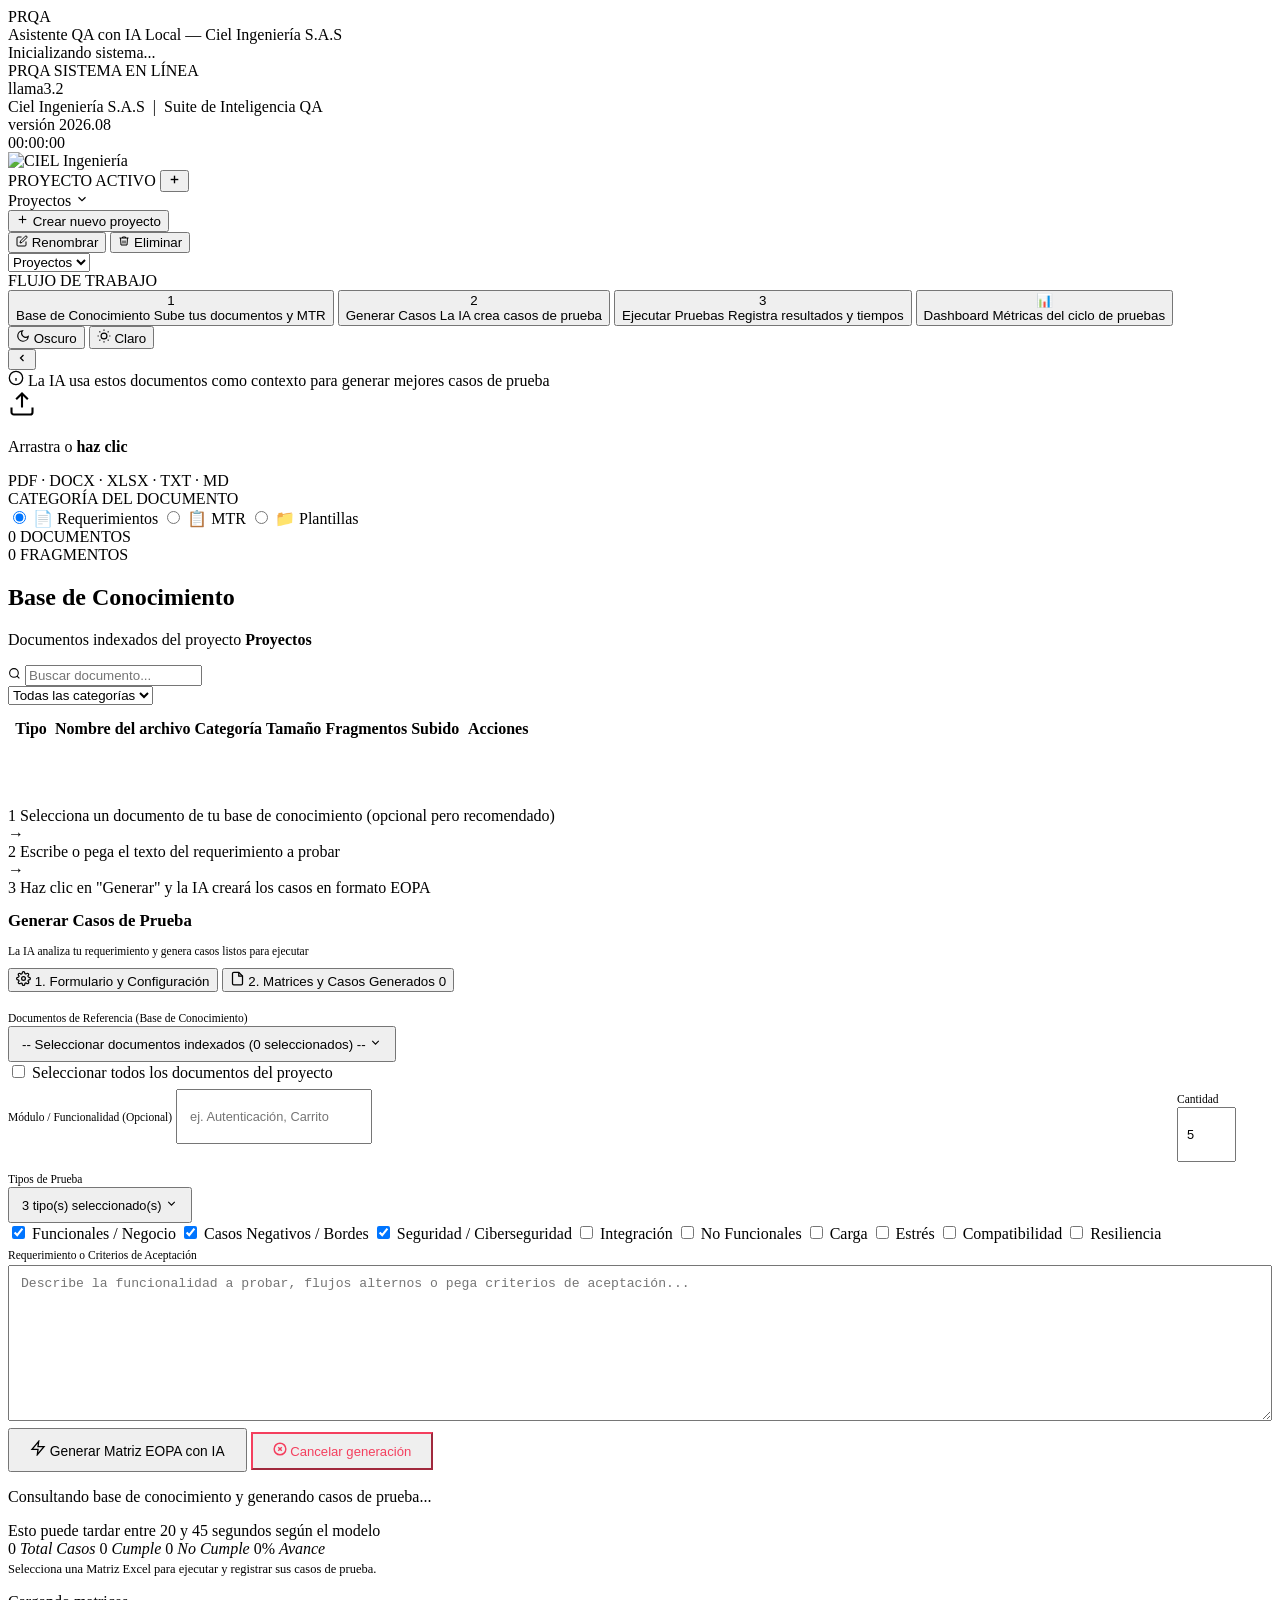
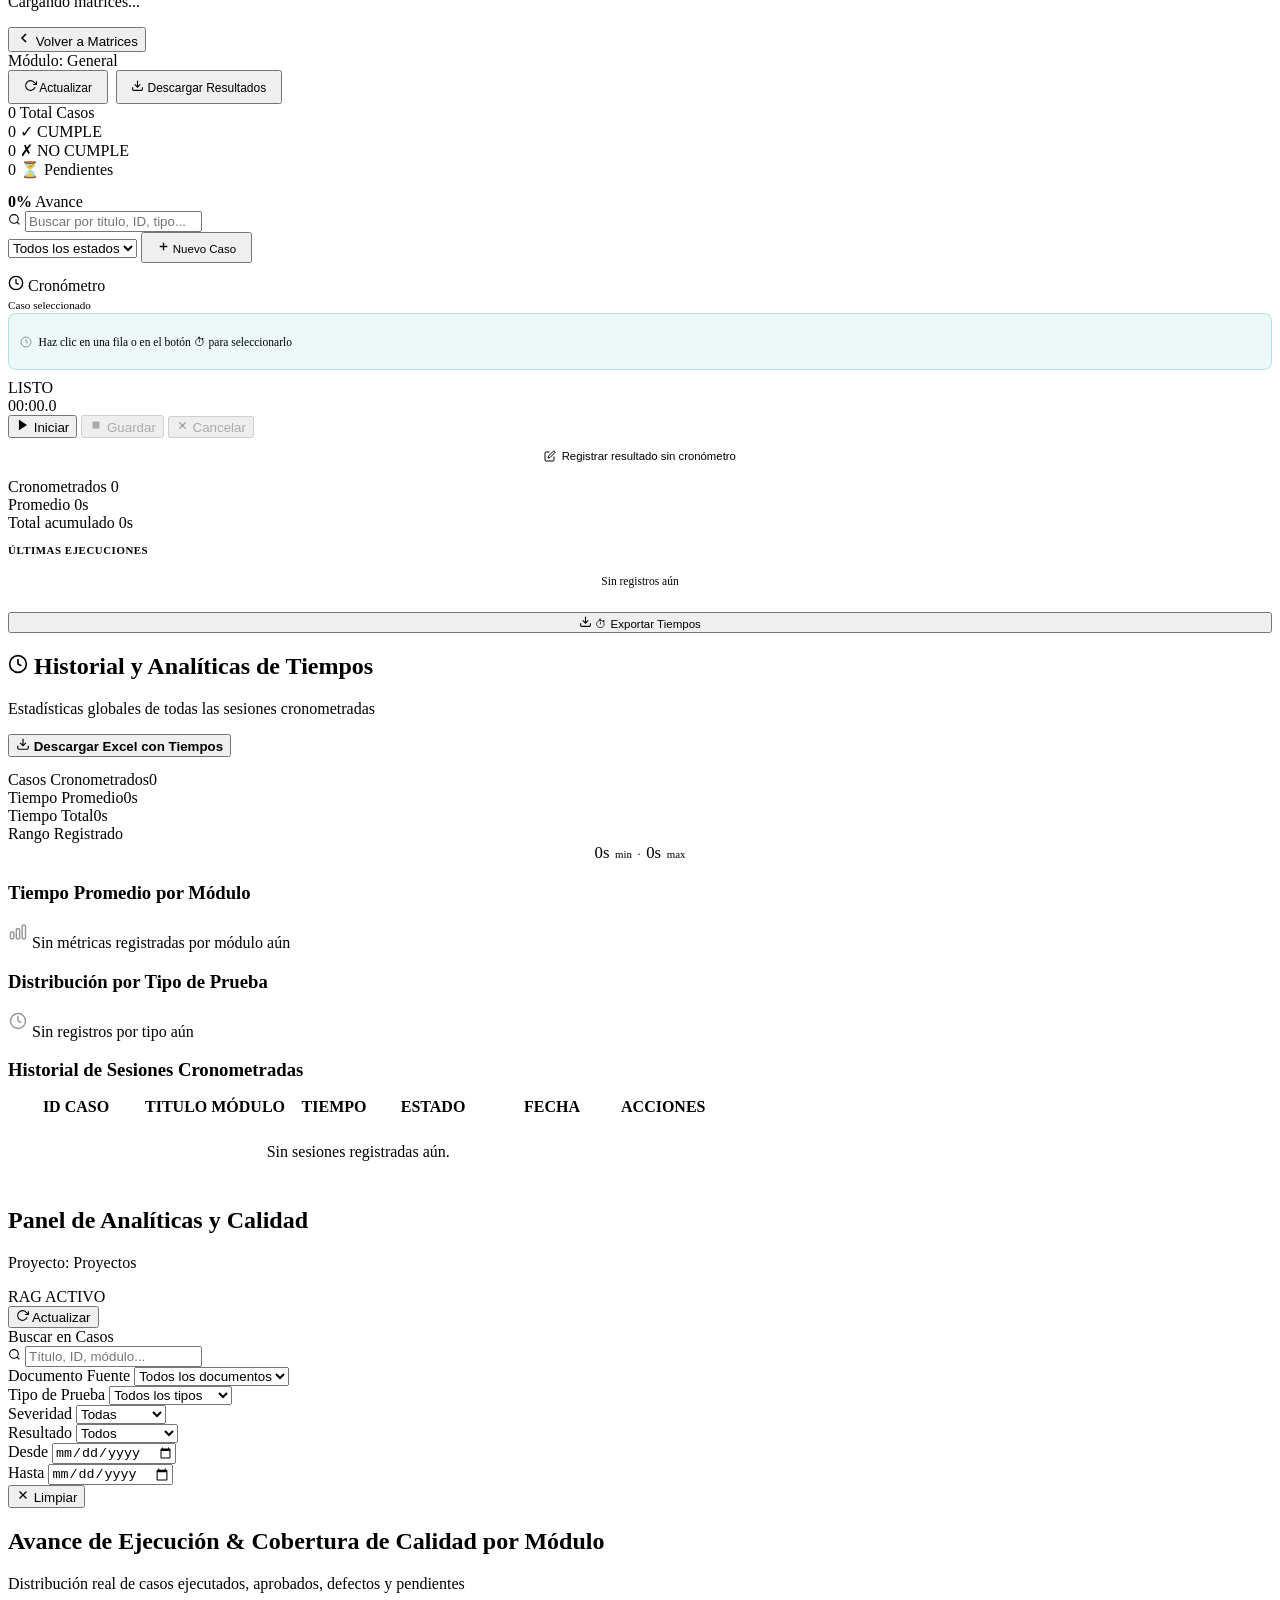
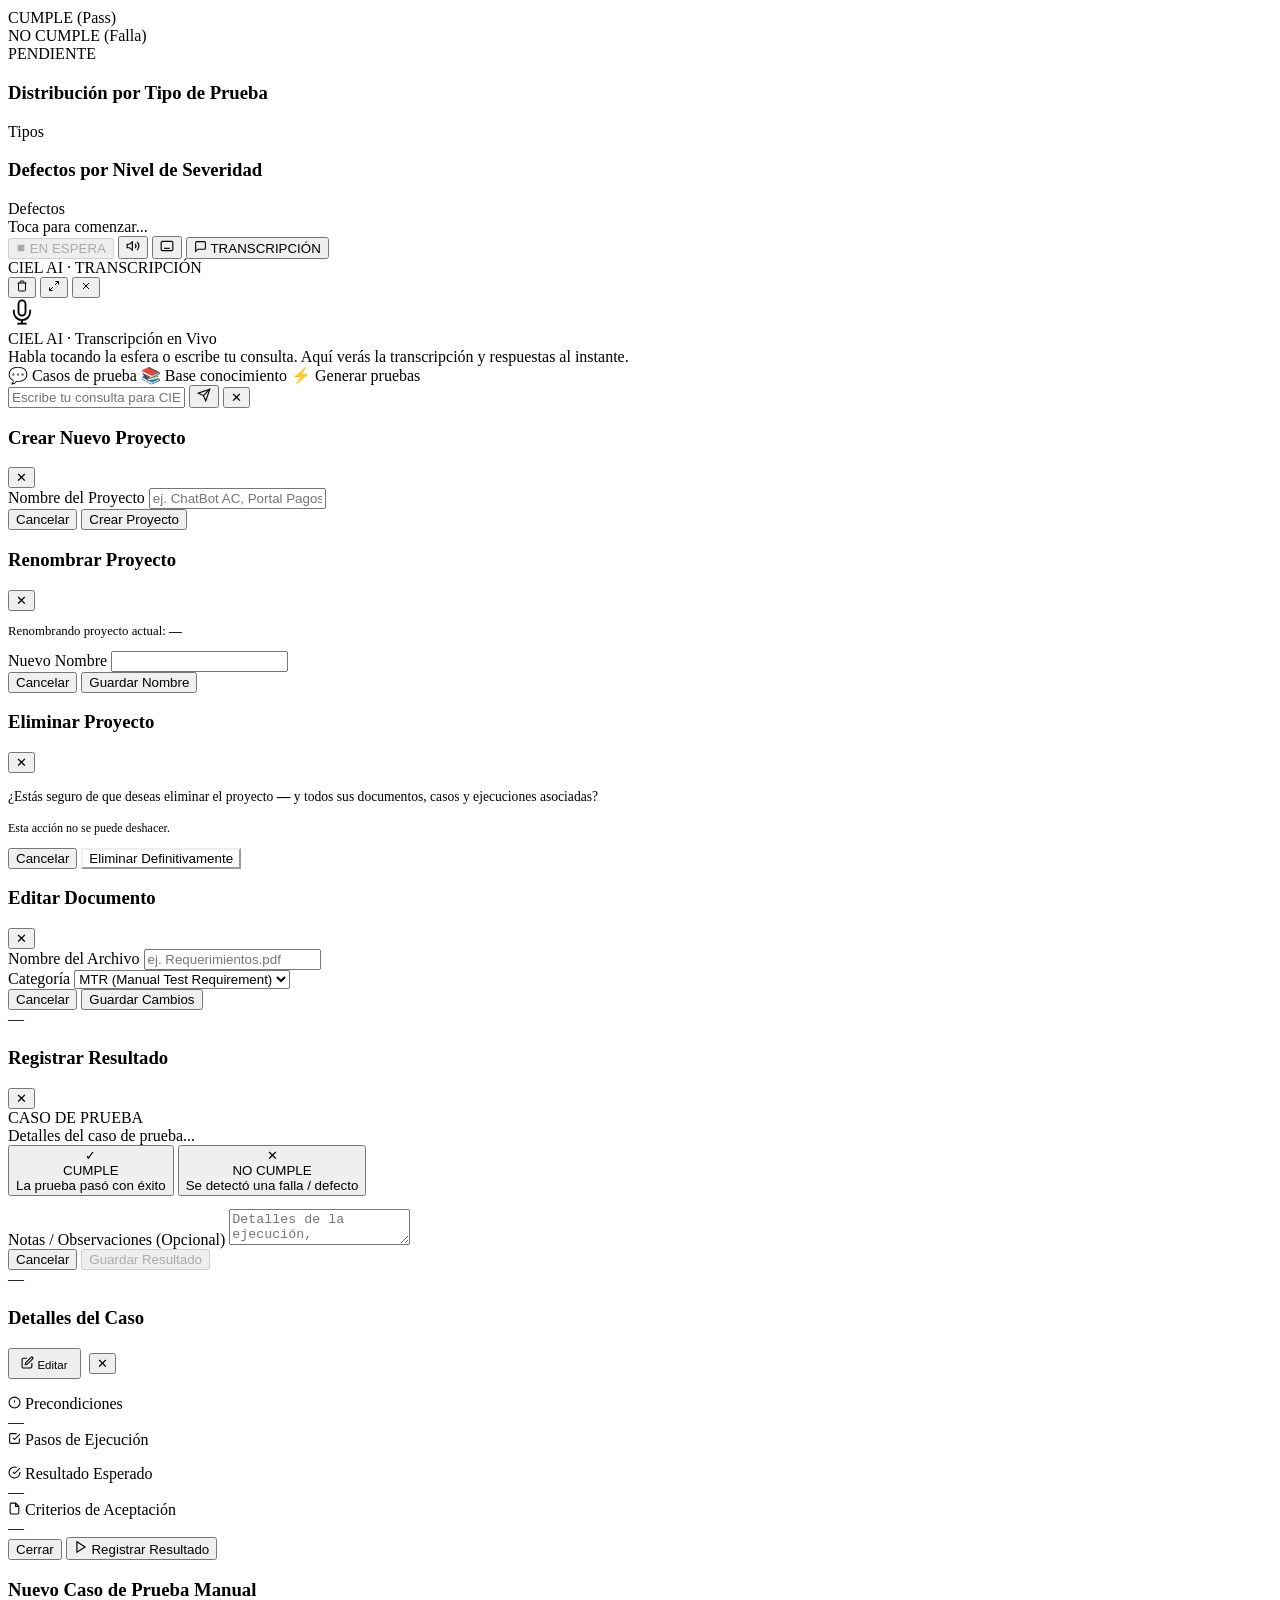
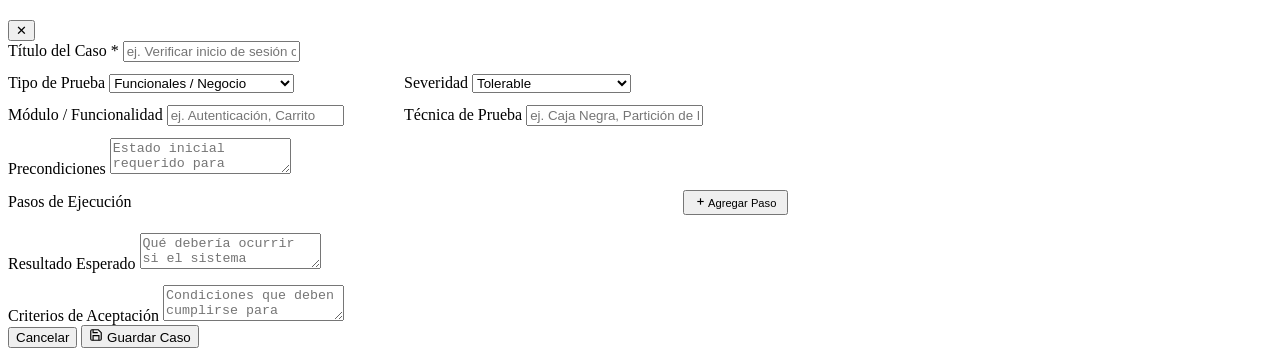
==== commit b6e02e68: "feat: mejoras en exportador excel, persistencia timer, id badge y filtros uuid" ====
--- a/frontend/index.html
+++ b/frontend/index.html
@@ -462,6 +462,14 @@
                     <span>Generar Matriz EOPA con IA</span>
                   </button>
 
+                  <!-- Botón Cancelar — visible solo durante generacion -->
+                  <button class="btn-ghost btn-full hidden" id="generateCancelBtn" onclick="cancelGeneration()" style="padding:0.55rem 1.25rem;font-size:0.82rem;gap:0.5rem;margin-top:0.35rem;border-color:var(--accent-danger,#f43f5e);color:var(--accent-danger,#f43f5e);">
+                    <svg viewBox="0 0 24 24" fill="none" stroke="currentColor" stroke-width="2.5" width="14" height="14">
+                      <circle cx="12" cy="12" r="10"/><line x1="15" y1="9" x2="9" y2="15"/><line x1="9" y1="9" x2="15" y2="15"/>
+                    </svg>
+                    <span>Cancelar generación</span>
+                  </button>
+
                   <div class="generator-loading hidden" id="generatorLoading">
                     <div class="loading-spinner"></div>
                     <p>Consultando base de conocimiento y generando casos de prueba...</p>
@@ -624,10 +632,6 @@
                     </div>
                   </div>
 
-                  <div class="form-group" style="margin-bottom:0.75rem;">
-                    <label class="form-label" style="font-size:0.7rem;" for="timerTesterInput">Tester (opcional)</label>
-                    <input type="text" id="timerTesterInput" class="form-input" style="font-size:0.78rem;padding:0.4rem 0.65rem;" placeholder="Nombre del tester" />
-                  </div>
 
                   <!-- HUD del cronómetro -->
                   <div class="timer-hud-box" style="margin-bottom:0.75rem;">
@@ -643,9 +647,21 @@
                       </button>
                       <button class="timer-btn-stop" id="btnTimerStop" onclick="stopTimer()" disabled>
                         <svg viewBox="0 0 24 24" fill="currentColor" width="14" height="14"><rect x="6" y="6" width="12" height="12"/></svg>
-                        <span>Detener &amp; Guardar</span>
+                        <span>Guardar</span>
+                      </button>
+                      <button class="timer-btn-cancel" id="btnTimerCancel" onclick="cancelTimer()" disabled title="Cancelar cronómetro sin guardar resultados">
+                        <svg viewBox="0 0 24 24" fill="none" stroke="currentColor" stroke-width="2.5" width="13" height="13"><line x1="18" y1="6" x2="6" y2="18"/><line x1="6" y1="6" x2="18" y2="18"/></svg>
+                        <span>Cancelar</span>
                       </button>
                     </div>
+                  </div>
+
+                  <!-- Opción secundaria: Registro manual sin cronómetro -->
+                  <div style="text-align:center;margin-top:-0.25rem;margin-bottom:0.75rem;">
+                    <button type="button" onclick="recordManualResultForSelectedCase()" style="background:none;border:none;color:var(--text-muted);font-size:0.71rem;cursor:pointer;display:inline-flex;align-items:center;gap:0.35rem;padding:0.25rem 0.6rem;border-radius:5px;transition:all 0.15s ease;" onmouseover="this.style.color='var(--accent-primary)';this.style.background='rgba(0,156,166,0.06)'" onmouseout="this.style.color='var(--text-muted)';this.style.background='none'" title="Registrar directamente Cumple / No Cumple sin medir tiempo">
+                      <svg viewBox="0 0 24 24" fill="none" stroke="currentColor" stroke-width="2" width="12" height="12"><path d="M11 4H4a2 2 0 0 0-2 2v14a2 2 0 0 0 2 2h14a2 2 0 0 0 2-2v-7"/><path d="M18.5 2.5a2.121 2.121 0 0 1 3 3L12 15l-4 1 1-4 9.5-9.5z"/></svg>
+                      Registrar resultado sin cronómetro
+                    </button>
                   </div>
 
                   <!-- Mini métricas -->
@@ -667,14 +683,14 @@
                   <!-- Mini historial reciente -->
                   <div style="margin-top:0.75rem;">
                     <div style="font-size:0.68rem;font-weight:600;color:var(--text-muted);text-transform:uppercase;letter-spacing:0.05em;margin-bottom:0.4rem;">Últimas Ejecuciones</div>
-                    <div id="timerMiniHistory" style="display:flex;flex-direction:column;gap:0.3rem;max-height:200px;overflow-y:auto;">
+                    <div id="timerMiniHistory" style="display:flex;flex-direction:column;gap:0.3rem;max-height:150px;overflow-y:auto;scrollbar-width:thin;scrollbar-color:rgba(148,163,184,0.3) transparent;">
                       <div style="font-size:0.72rem;color:var(--text-muted);text-align:center;padding:0.75rem 0;">Sin registros aún</div>
                     </div>
                   </div>
 
-                  <button class="btn-ghost" onclick="exportTimedExcel()" style="width:100%;margin-top:0.85rem;font-size:0.72rem;gap:0.4rem;justify-content:center;">
+                  <button class="btn-ghost" onclick="exportTimedExcel()" style="width:100%;margin-top:0.85rem;font-size:0.72rem;gap:0.4rem;justify-content:center;" title="Descarga Excel con los tiempos de cronómetro registrados en esta sesión">
                     <svg viewBox="0 0 24 24" fill="none" stroke="currentColor" stroke-width="2" width="13" height="13"><path d="M21 15v4a2 2 0 0 1-2 2H5a2 2 0 0 1-2-2v-4"/><polyline points="7 10 12 15 17 10"/><line x1="12" y1="15" x2="12" y2="3"/></svg>
-                    Excel con Tiempos
+                    ⏱ Exportar Tiempos
                   </button>
                 </div>
 
@@ -1172,48 +1188,11 @@
           </button>
         </div>
 
-        <!-- Campos de Incidencia cuando es NO CUMPLE -->
-        <div id="noCumpleFields" class="exec-incident-panel" style="display:none;">
-          <div class="exec-incident-title">
-            <svg viewBox="0 0 24 24" fill="none" stroke="currentColor" stroke-width="2" width="14" height="14">
-              <path d="M10.29 3.86L1.82 18a2 2 0 0 0 1.71 3h16.94a2 2 0 0 0 1.71-3L13.71 3.86a2 2 0 0 0-3.42 0z"/>
-              <line x1="12" y1="9" x2="12" y2="13"/><line x1="12" y1="17" x2="12.01" y2="17"/>
-            </svg>
-            <span>Clasificación del Defecto / Incidencia</span>
-          </div>
-          <div class="exec-incident-grid">
-            <div class="form-group">
-              <label class="form-label" for="execSeverity">Severidad</label>
-              <select class="form-input" id="execSeverity">
-                <option value="Baja">Baja</option>
-                <option value="Media" selected>Media</option>
-                <option value="Alta">Alta</option>
-                <option value="Crítica">Crítica</option>
-              </select>
-            </div>
-            <div class="form-group">
-              <label class="form-label" for="execIncidentType">Tipo</label>
-              <select class="form-input" id="execIncidentType">
-                <option value="Funcional" selected>Funcional</option>
-                <option value="UI / Visual">UI / Visual</option>
-                <option value="Rendimiento">Rendimiento</option>
-                <option value="Seguridad">Seguridad</option>
-                <option value="Datos / Backend">Datos / Backend</option>
-              </select>
-            </div>
-            <div class="form-group">
-              <label class="form-label" for="execIncidentState">Estado</label>
-              <select class="form-input" id="execIncidentState">
-                <option value="Abierto" selected>Abierto</option>
-                <option value="En Revisión">En Revisión</option>
-                <option value="Bloqueado">Bloqueado</option>
-              </select>
-            </div>
-          </div>
-        </div>
+
+
 
         <div class="form-group" style="margin-top:0.85rem;margin-bottom:0;">
-          <label class="form-label" for="execNotes">Notas / Observaciones del Tester (Opcional)</label>
+          <label class="form-label" for="execNotes">Notas / Observaciones (Opcional)</label>
           <textarea class="form-textarea" id="execNotes" rows="2" placeholder="Detalles de la ejecución, comportamiento observado, etc."></textarea>
         </div>
       </div>
@@ -1400,7 +1379,7 @@
   </div>
 
   <!-- Scripts: app.js primero (define las funciones globales), luego voice.js (las usa) -->
-  <script src="/static/js/app.js?v=5.5.0"></script>
+  <script src="/static/js/app.js?v=6.3.0"></script>
   <script src="/static/js/voice.js?v=5.5.0"></script>
 </body>
 </html>
